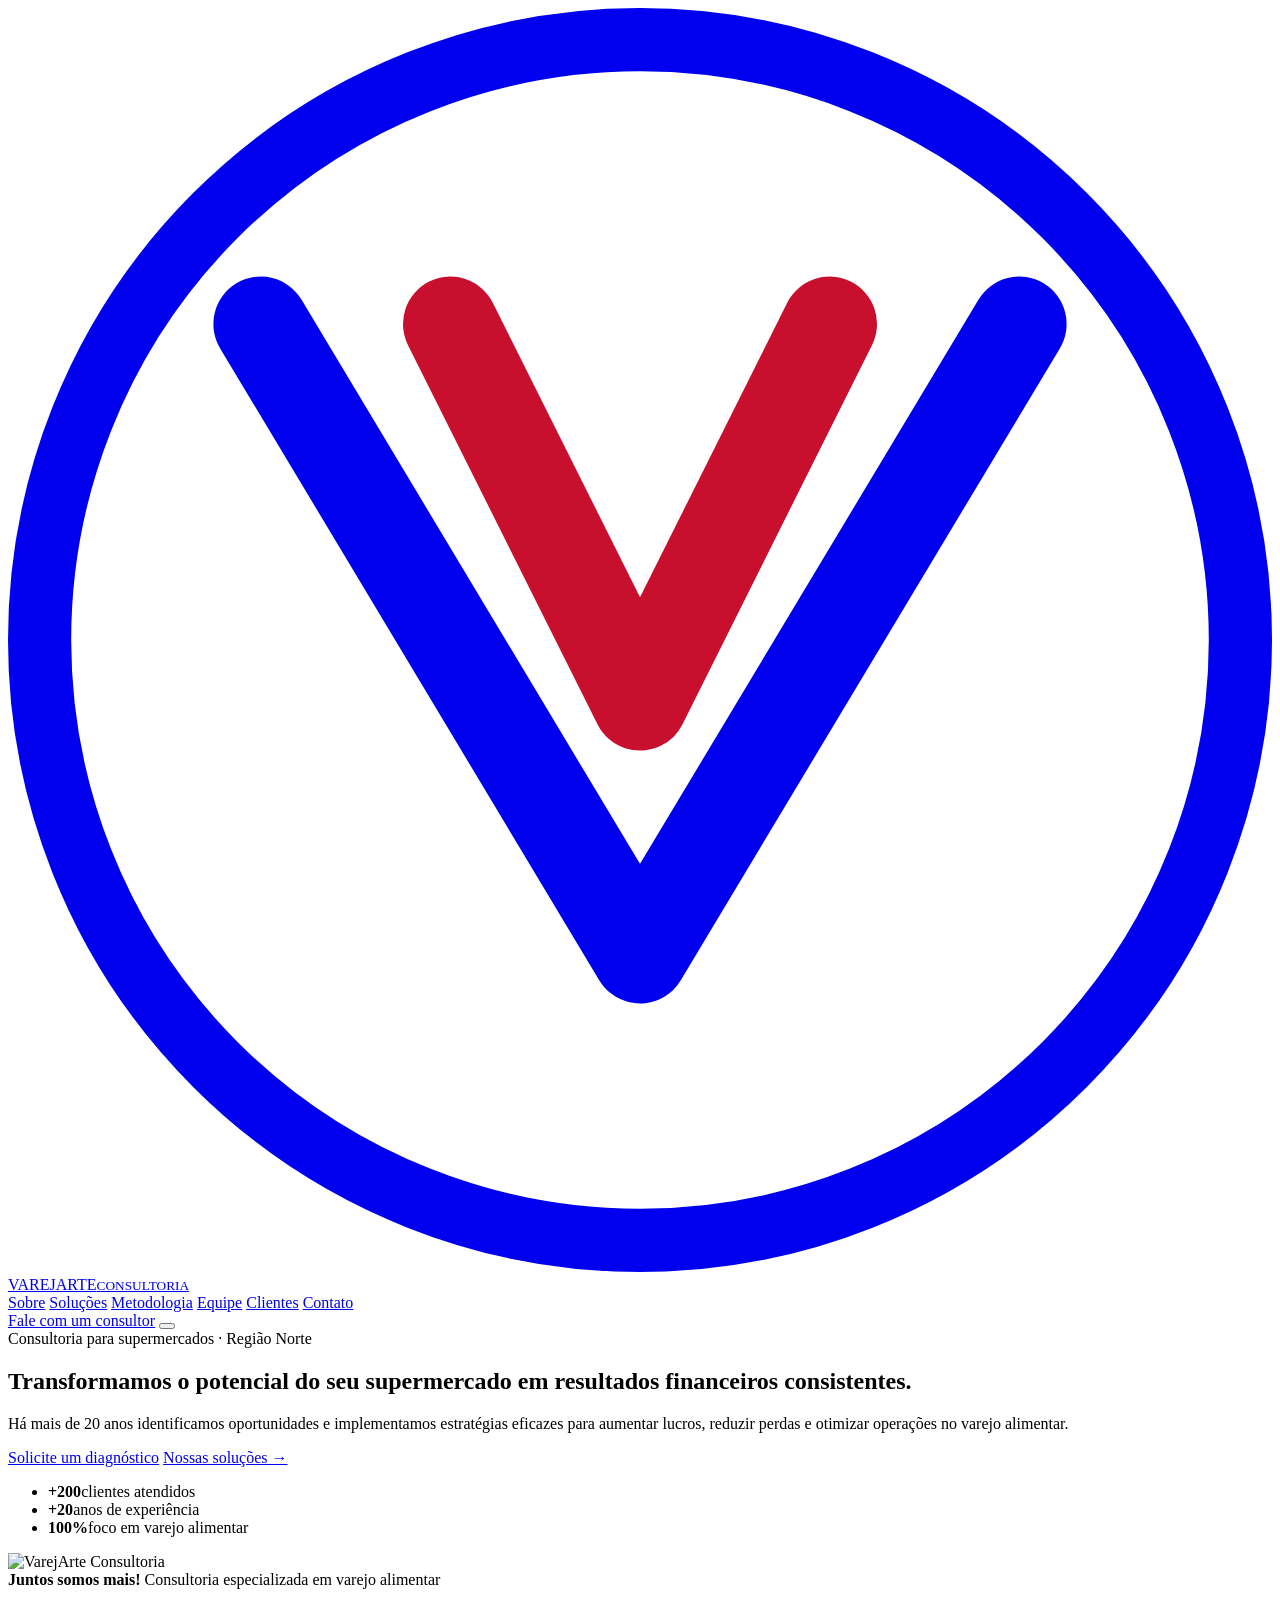
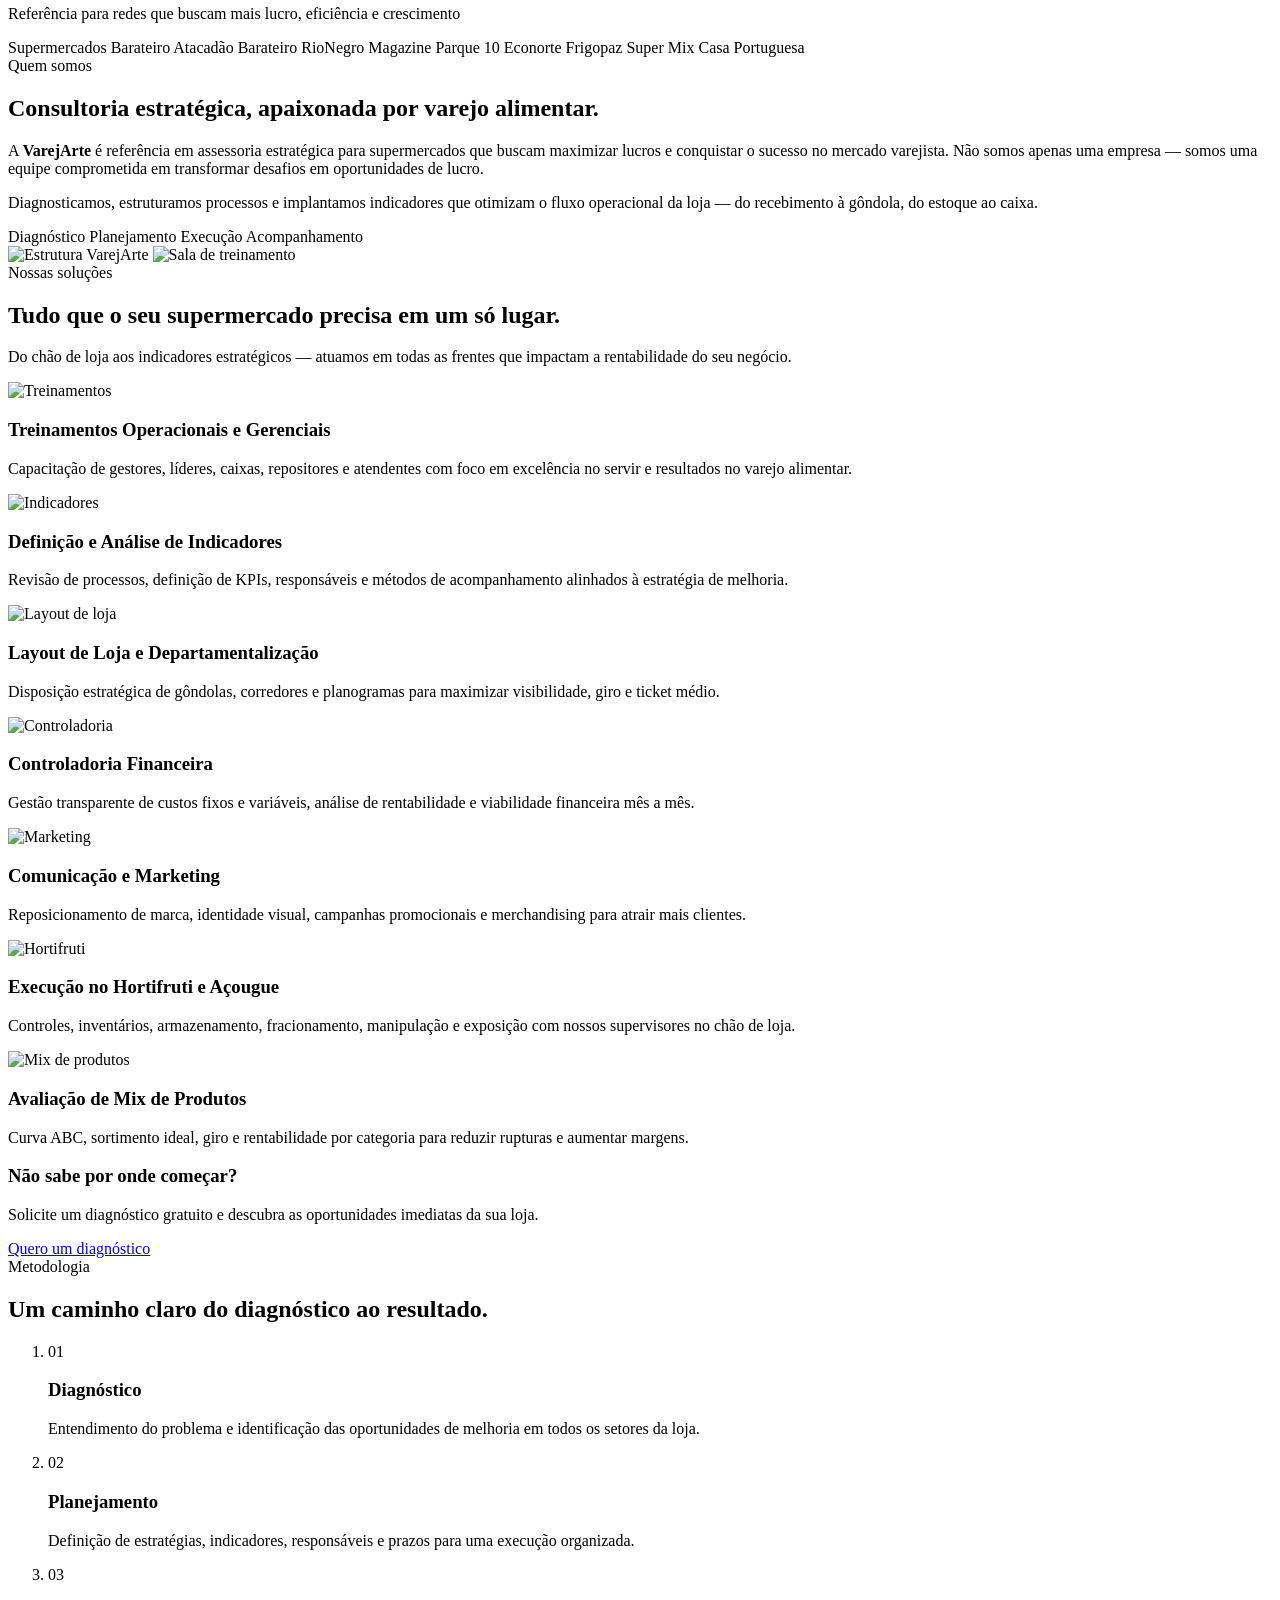
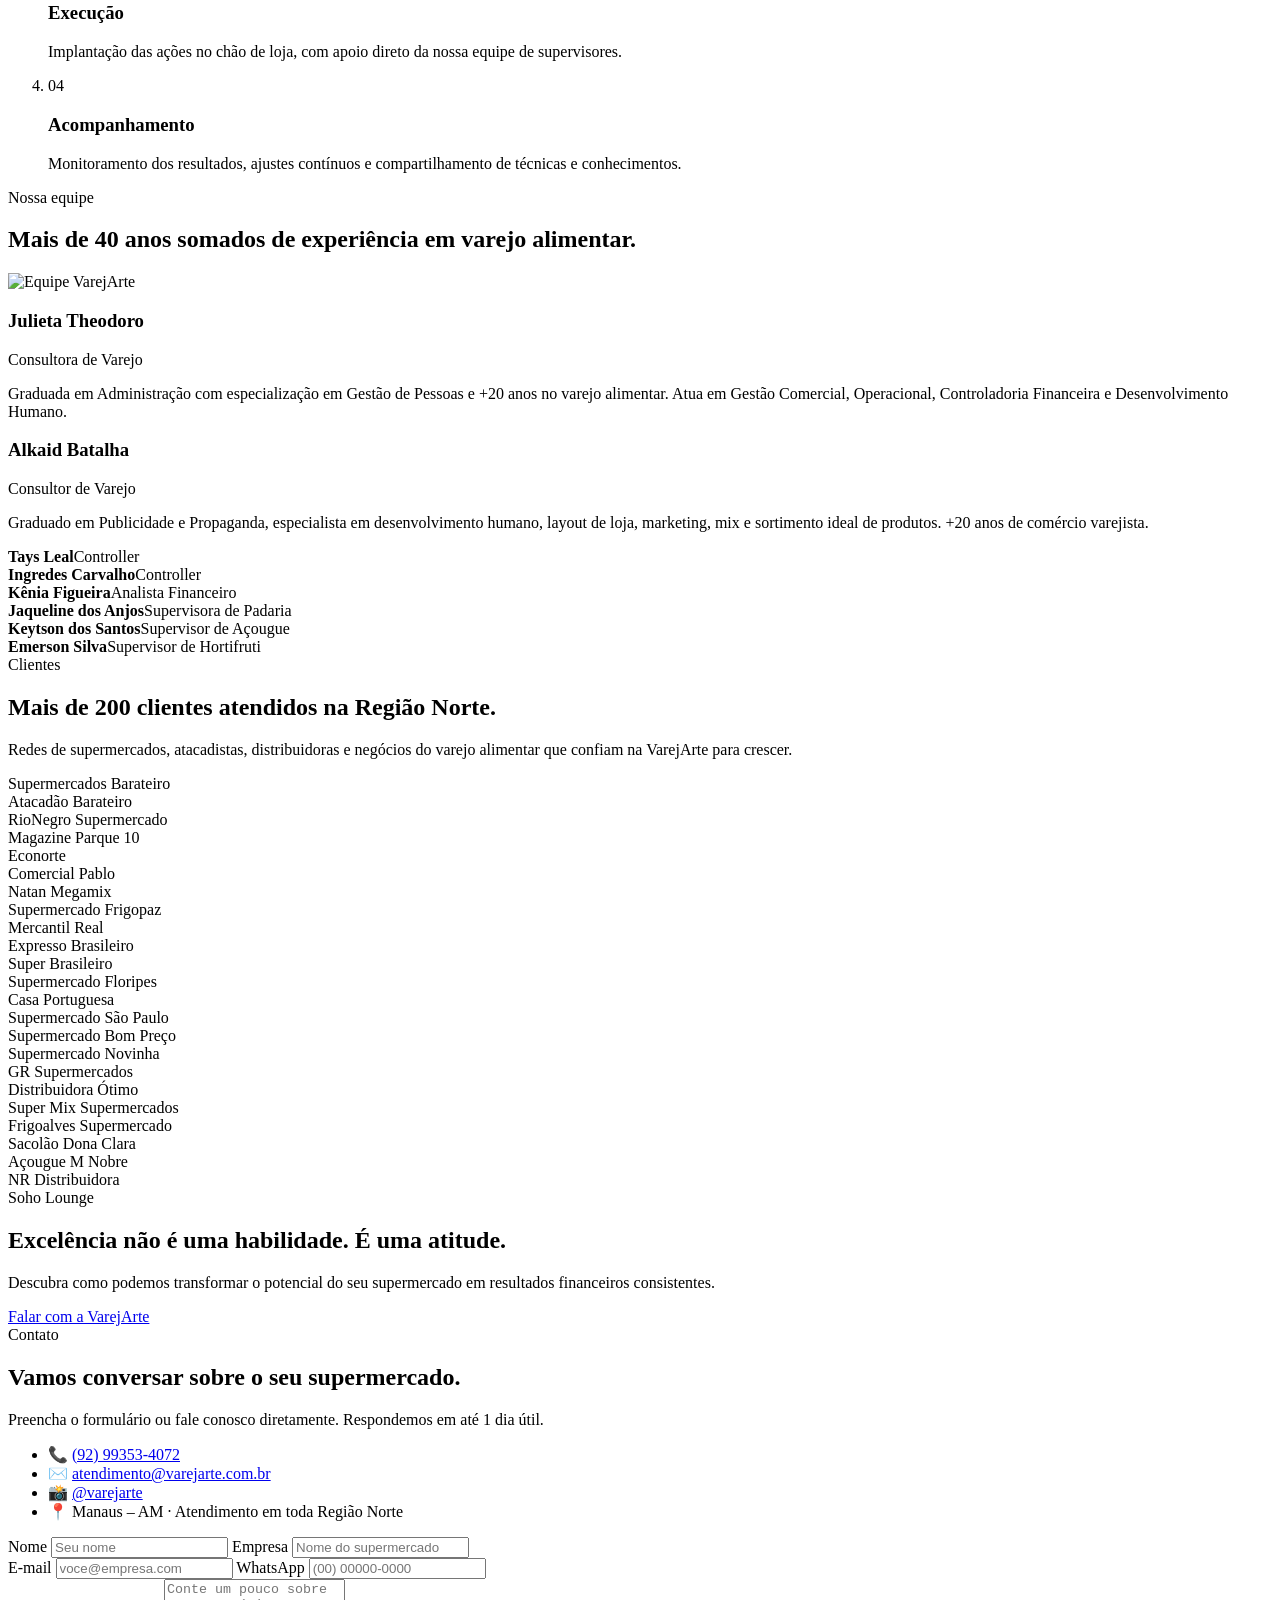
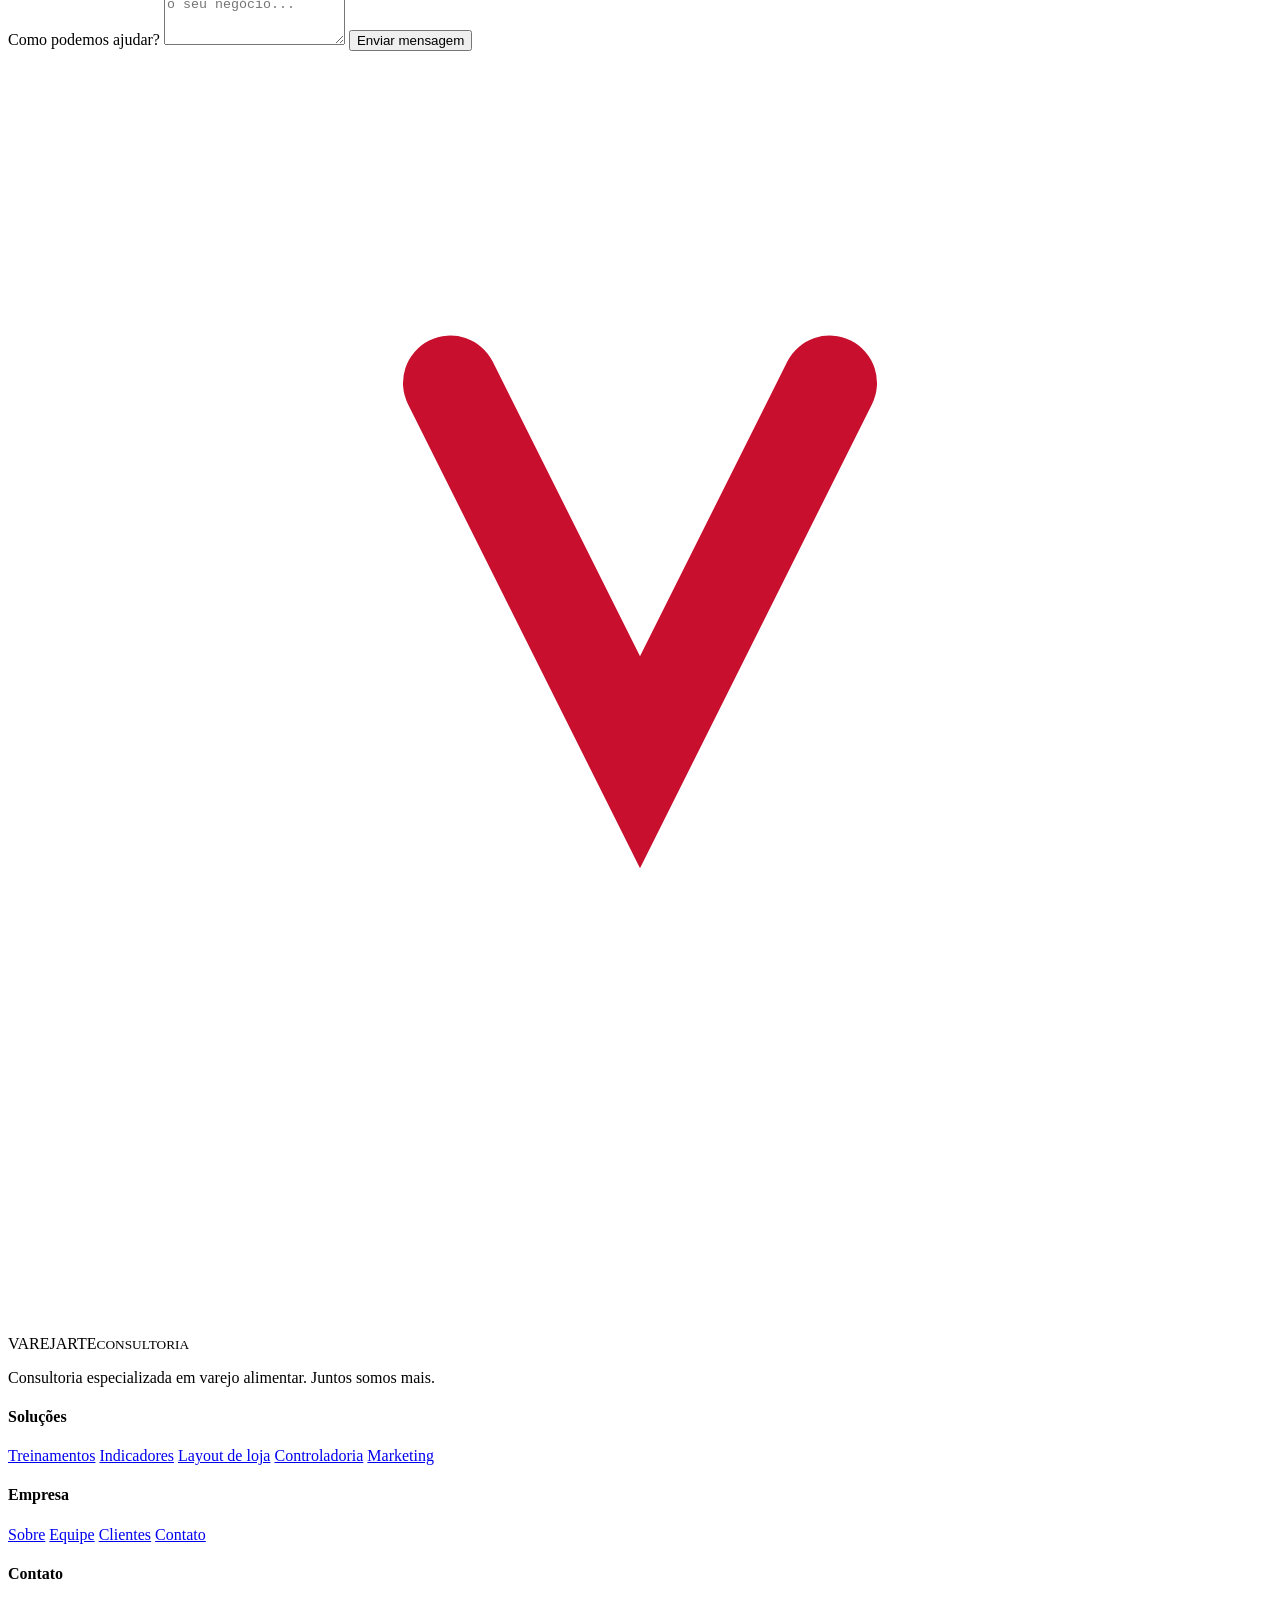
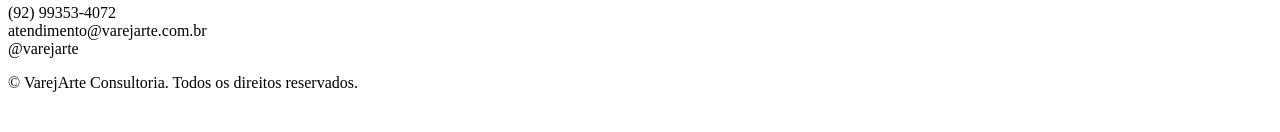
==== index.html @ cb7e661b "Rename index (5).html to index.html" ====
<!doctype html>
<html lang="pt-BR">
<head>
<meta charset="utf-8" />
<meta name="viewport" content="width=device-width,initial-scale=1" />
<title>VarejArte Consultoria — Consultoria estratégica para supermercados</title>
<meta name="description" content="Há mais de 20 anos transformando supermercados na Região Norte. Consultoria estratégica em gestão, layout, marketing, controladoria e treinamentos operacionais." />
<meta property="og:title" content="VarejArte Consultoria — Consultoria para supermercados" />
<meta property="og:description" content="Estratégia, gestão e resultados para o varejo alimentar. Mais de 200 clientes atendidos." />
<meta property="og:type" content="website" />
<link rel="preconnect" href="https://fonts.googleapis.com">
<link rel="preconnect" href="https://fonts.gstatic.com" crossorigin>
<link href="https://fonts.googleapis.com/css2?family=Inter:wght@400;500;600;700&family=Barlow+Condensed:wght@600;700;800&display=swap" rel="stylesheet">
<link rel="stylesheet" href="./style.css" />
</head>
<body>

<!--
  ============================================================
  COMO ADICIONAR SUAS IMAGENS
  ------------------------------------------------------------
  Substitua o atributo src="" de cada <img> pelo caminho da
  imagem correspondente. Sugestão: crie uma pasta "images/"
  ao lado deste arquivo e use src="./images/nome.jpg".
  Cada <img> abaixo tem um comentário indicando qual imagem
  usar naquele lugar.
  ============================================================
-->

<header class="nav" id="nav">
  <div class="container nav__inner">
    <a href="#topo" class="brand">
      <span class="brand__mark" aria-hidden="true">
        <svg viewBox="0 0 40 40" xmlns="http://www.w3.org/2000/svg">
          <circle cx="20" cy="20" r="19" fill="none" stroke="currentColor" stroke-width="2"/>
          <path d="M8 10 L20 30 L32 10" fill="none" stroke="currentColor" stroke-width="3" stroke-linecap="round" stroke-linejoin="round"/>
          <path d="M14 10 L20 22 L26 10" fill="none" stroke="#c8102e" stroke-width="3" stroke-linecap="round" stroke-linejoin="round"/>
        </svg>
      </span>
      <span class="brand__text">VAREJARTE<small>CONSULTORIA</small></span>
    </a>
    <nav class="nav__links">
      <a href="#sobre">Sobre</a>
      <a href="#solucoes">Soluções</a>
      <a href="#metodologia">Metodologia</a>
      <a href="#equipe">Equipe</a>
      <a href="#clientes">Clientes</a>
      <a href="#contato">Contato</a>
    </nav>
    <a href="https://wa.me/5592993534072?text=Ol%C3%A1%2C%20gostaria%20de%20uma%20consultoria%20da%20VarejArte" class="btn btn--primary btn--sm" target="_blank" rel="noopener">Fale com um consultor</a>
    <button class="nav__burger" aria-label="Abrir menu" id="burger"><span></span><span></span><span></span></button>
  </div>
</header>

<!-- HERO -->
<section class="hero" id="topo">
  <div class="hero__bg" aria-hidden="true"></div>
  <div class="container hero__grid">
    <div class="hero__content">
      <span class="eyebrow">Consultoria para supermercados · Região Norte</span>
      <h1>Transformamos o potencial do seu <span class="hl">supermercado</span> em resultados financeiros consistentes.</h1>
      <p class="lead">Há mais de 20 anos identificamos oportunidades e implementamos estratégias eficazes para aumentar lucros, reduzir perdas e otimizar operações no varejo alimentar.</p>
      <div class="hero__cta">
        <a href="#contato" class="btn btn--primary">Solicite um diagnóstico</a>
        <a href="#solucoes" class="btn btn--ghost">Nossas soluções →</a>
      </div>
      <ul class="hero__stats">
        <li><strong>+200</strong><span>clientes atendidos</span></li>
        <li><strong>+20</strong><span>anos de experiência</span></li>
        <li><strong>100%</strong><span>foco em varejo alimentar</span></li>
      </ul>
    </div>
    <div class="hero__media">
      <!-- IMAGEM: Hero principal (ex: família no supermercado ou foto da equipe) -->
      <img src="" alt="VarejArte Consultoria" class="ph" data-ph="Hero principal" />
      <div class="hero__badge">
        <div>
          <strong>Juntos somos mais!</strong>
          <span>Consultoria especializada em varejo alimentar</span>
        </div>
      </div>
    </div>
  </div>
</section>

<!-- LOGOS BAR -->
<section class="logobar">
  <div class="container">
    <p>Referência para redes que buscam mais lucro, eficiência e crescimento</p>
    <div class="logobar__list">
      <span>Supermercados Barateiro</span>
      <span>Atacadão Barateiro</span>
      <span>RioNegro</span>
      <span>Magazine Parque 10</span>
      <span>Econorte</span>
      <span>Frigopaz</span>
      <span>Super Mix</span>
      <span>Casa Portuguesa</span>
    </div>
  </div>
</section>

<!-- SOBRE -->
<section class="section" id="sobre">
  <div class="container two-col">
    <div>
      <span class="eyebrow">Quem somos</span>
      <h2>Consultoria estratégica, apaixonada por varejo alimentar.</h2>
      <p>A <strong>VarejArte</strong> é referência em assessoria estratégica para supermercados que buscam maximizar lucros e conquistar o sucesso no mercado varejista. Não somos apenas uma empresa — somos uma equipe comprometida em transformar desafios em oportunidades de lucro.</p>
      <p>Diagnosticamos, estruturamos processos e implantamos indicadores que otimizam o fluxo operacional da loja — do recebimento à gôndola, do estoque ao caixa.</p>
      <div class="pill-row">
        <span class="pill">Diagnóstico</span>
        <span class="pill">Planejamento</span>
        <span class="pill">Execução</span>
        <span class="pill">Acompanhamento</span>
      </div>
    </div>
    <div class="stack-img">
      <!-- IMAGEM: Foto da estrutura / escritório 1 -->
      <img src="" alt="Estrutura VarejArte" class="ph" data-ph="Estrutura 1" />
      <!-- IMAGEM: Foto da estrutura / escritório 2 -->
      <img src="" alt="Sala de treinamento" class="ph" data-ph="Estrutura 2" />
    </div>
  </div>
</section>

<!-- SOLUÇÕES -->
<section class="section section--dark" id="solucoes">
  <div class="container">
    <div class="section__head">
      <span class="eyebrow eyebrow--light">Nossas soluções</span>
      <h2>Tudo que o seu supermercado precisa em um só lugar.</h2>
      <p>Do chão de loja aos indicadores estratégicos — atuamos em todas as frentes que impactam a rentabilidade do seu negócio.</p>
    </div>

    <div class="cards">
      <article class="card">
        <div class="card__img"><img src="" alt="Treinamentos" class="ph" data-ph="Treinamento operacional"></div>
        <div class="card__body">
          <h3>Treinamentos Operacionais e Gerenciais</h3>
          <p>Capacitação de gestores, líderes, caixas, repositores e atendentes com foco em excelência no servir e resultados no varejo alimentar.</p>
        </div>
      </article>

      <article class="card">
        <div class="card__img"><img src="" alt="Indicadores" class="ph" data-ph="Análise de indicadores"></div>
        <div class="card__body">
          <h3>Definição e Análise de Indicadores</h3>
          <p>Revisão de processos, definição de KPIs, responsáveis e métodos de acompanhamento alinhados à estratégia de melhoria.</p>
        </div>
      </article>

      <article class="card">
        <div class="card__img"><img src="" alt="Layout de loja" class="ph" data-ph="Layout de loja"></div>
        <div class="card__body">
          <h3>Layout de Loja e Departamentalização</h3>
          <p>Disposição estratégica de gôndolas, corredores e planogramas para maximizar visibilidade, giro e ticket médio.</p>
        </div>
      </article>

      <article class="card">
        <div class="card__img"><img src="" alt="Controladoria" class="ph" data-ph="Controladoria financeira"></div>
        <div class="card__body">
          <h3>Controladoria Financeira</h3>
          <p>Gestão transparente de custos fixos e variáveis, análise de rentabilidade e viabilidade financeira mês a mês.</p>
        </div>
      </article>

      <article class="card">
        <div class="card__img"><img src="" alt="Marketing" class="ph" data-ph="Marketing e comunicação"></div>
        <div class="card__body">
          <h3>Comunicação e Marketing</h3>
          <p>Reposicionamento de marca, identidade visual, campanhas promocionais e merchandising para atrair mais clientes.</p>
        </div>
      </article>

      <article class="card">
        <div class="card__img"><img src="" alt="Hortifruti" class="ph" data-ph="Hortifruti e açougue"></div>
        <div class="card__body">
          <h3>Execução no Hortifruti e Açougue</h3>
          <p>Controles, inventários, armazenamento, fracionamento, manipulação e exposição com nossos supervisores no chão de loja.</p>
        </div>
      </article>

      <article class="card">
        <div class="card__img"><img src="" alt="Mix de produtos" class="ph" data-ph="Mix de produtos"></div>
        <div class="card__body">
          <h3>Avaliação de Mix de Produtos</h3>
          <p>Curva ABC, sortimento ideal, giro e rentabilidade por categoria para reduzir rupturas e aumentar margens.</p>
        </div>
      </article>

      <article class="card card--cta">
        <div class="card__body">
          <h3>Não sabe por onde começar?</h3>
          <p>Solicite um diagnóstico gratuito e descubra as oportunidades imediatas da sua loja.</p>
          <a href="#contato" class="btn btn--primary btn--sm">Quero um diagnóstico</a>
        </div>
      </article>
    </div>
  </div>
</section>

<!-- METODOLOGIA -->
<section class="section" id="metodologia">
  <div class="container">
    <div class="section__head section__head--center">
      <span class="eyebrow">Metodologia</span>
      <h2>Um caminho claro do diagnóstico ao resultado.</h2>
    </div>
    <ol class="steps">
      <li>
        <span class="steps__num">01</span>
        <h3>Diagnóstico</h3>
        <p>Entendimento do problema e identificação das oportunidades de melhoria em todos os setores da loja.</p>
      </li>
      <li>
        <span class="steps__num">02</span>
        <h3>Planejamento</h3>
        <p>Definição de estratégias, indicadores, responsáveis e prazos para uma execução organizada.</p>
      </li>
      <li>
        <span class="steps__num">03</span>
        <h3>Execução</h3>
        <p>Implantação das ações no chão de loja, com apoio direto da nossa equipe de supervisores.</p>
      </li>
      <li>
        <span class="steps__num">04</span>
        <h3>Acompanhamento</h3>
        <p>Monitoramento dos resultados, ajustes contínuos e compartilhamento de técnicas e conhecimentos.</p>
      </li>
    </ol>
  </div>
</section>

<!-- EQUIPE -->
<section class="section section--muted" id="equipe">
  <div class="container">
    <div class="section__head">
      <span class="eyebrow">Nossa equipe</span>
      <h2>Mais de 40 anos somados de experiência em varejo alimentar.</h2>
    </div>

    <div class="team">
      <div class="team__lead">
        <!-- IMAGEM: Foto principal da equipe (ex: Alkaid + Julieta) -->
        <img src="" alt="Equipe VarejArte" class="ph" data-ph="Equipe principal" />
      </div>
      <div class="team__intro">
        <article>
          <h3>Julieta Theodoro</h3>
          <span>Consultora de Varejo</span>
          <p>Graduada em Administração com especialização em Gestão de Pessoas e +20 anos no varejo alimentar. Atua em Gestão Comercial, Operacional, Controladoria Financeira e Desenvolvimento Humano.</p>
        </article>
        <article>
          <h3>Alkaid Batalha</h3>
          <span>Consultor de Varejo</span>
          <p>Graduado em Publicidade e Propaganda, especialista em desenvolvimento humano, layout de loja, marketing, mix e sortimento ideal de produtos. +20 anos de comércio varejista.</p>
        </article>
      </div>
    </div>

    <div class="staff">
      <div class="staff__item"><strong>Tays Leal</strong><span>Controller</span></div>
      <div class="staff__item"><strong>Ingredes Carvalho</strong><span>Controller</span></div>
      <div class="staff__item"><strong>Kênia Figueira</strong><span>Analista Financeiro</span></div>
      <div class="staff__item"><strong>Jaqueline dos Anjos</strong><span>Supervisora de Padaria</span></div>
      <div class="staff__item"><strong>Keytson dos Santos</strong><span>Supervisor de Açougue</span></div>
      <div class="staff__item"><strong>Emerson Silva</strong><span>Supervisor de Hortifruti</span></div>
    </div>
  </div>
</section>

<!-- CLIENTES -->
<section class="section" id="clientes">
  <div class="container">
    <div class="section__head">
      <span class="eyebrow">Clientes</span>
      <h2>Mais de 200 clientes atendidos na Região Norte.</h2>
      <p>Redes de supermercados, atacadistas, distribuidoras e negócios do varejo alimentar que confiam na VarejArte para crescer.</p>
    </div>
    <div class="clients-grid">
      <div>Supermercados Barateiro</div>
      <div>Atacadão Barateiro</div>
      <div>RioNegro Supermercado</div>
      <div>Magazine Parque 10</div>
      <div>Econorte</div>
      <div>Comercial Pablo</div>
      <div>Natan Megamix</div>
      <div>Supermercado Frigopaz</div>
      <div>Mercantil Real</div>
      <div>Expresso Brasileiro</div>
      <div>Super Brasileiro</div>
      <div>Supermercado Floripes</div>
      <div>Casa Portuguesa</div>
      <div>Supermercado São Paulo</div>
      <div>Supermercado Bom Preço</div>
      <div>Supermercado Novinha</div>
      <div>GR Supermercados</div>
      <div>Distribuidora Ótimo</div>
      <div>Super Mix Supermercados</div>
      <div>Frigoalves Supermercado</div>
      <div>Sacolão Dona Clara</div>
      <div>Açougue M Nobre</div>
      <div>NR Distribuidora</div>
      <div>Soho Lounge</div>
    </div>
  </div>
</section>

<!-- CTA -->
<section class="cta-band">
  <div class="container cta-band__inner">
    <div>
      <h2>Excelência não é uma habilidade. É uma atitude.</h2>
      <p>Descubra como podemos transformar o potencial do seu supermercado em resultados financeiros consistentes.</p>
    </div>
    <a href="#contato" class="btn btn--primary btn--lg">Falar com a VarejArte</a>
  </div>
</section>

<!-- CONTATO -->
<section class="section section--dark" id="contato">
  <div class="container two-col two-col--contact">
    <div>
      <span class="eyebrow eyebrow--light">Contato</span>
      <h2>Vamos conversar sobre o seu supermercado.</h2>
      <p>Preencha o formulário ou fale conosco diretamente. Respondemos em até 1 dia útil.</p>

      <ul class="contact-list">
        <li><span>📞</span> <a href="tel:+5592993534072">(92) 99353-4072</a></li>
        <li><span>✉️</span> <a href="mailto:atendimento@varejarte.com.br">atendimento@varejarte.com.br</a></li>
        <li><span>📸</span> <a href="https://instagram.com/varejarte" target="_blank" rel="noopener">@varejarte</a></li>
        <li><span>📍</span> Manaus – AM · Atendimento em toda Região Norte</li>
      </ul>
    </div>

    <form class="form" id="contact-form" novalidate>
      <div class="form__row">
        <label>Nome <input type="text" name="nome" required placeholder="Seu nome" /></label>
        <label>Empresa <input type="text" name="empresa" placeholder="Nome do supermercado" /></label>
      </div>
      <div class="form__row">
        <label>E-mail <input type="email" name="email" required placeholder="voce@empresa.com" /></label>
        <label>WhatsApp <input type="tel" name="telefone" required placeholder="(00) 00000-0000" /></label>
      </div>
      <label>Como podemos ajudar?
        <textarea name="mensagem" rows="4" placeholder="Conte um pouco sobre o seu negócio..."></textarea>
      </label>
      <button type="submit" class="btn btn--primary btn--lg">Enviar mensagem</button>
      <p class="form__status" id="form-status" role="status"></p>
    </form>
  </div>
</section>

<footer class="footer">
  <div class="container footer__inner">
    <div>
      <div class="brand brand--footer">
        <span class="brand__mark" aria-hidden="true">
          <svg viewBox="0 0 40 40"><circle cx="20" cy="20" r="19" fill="none" stroke="#fff" stroke-width="2"/><path d="M8 10 L20 30 L32 10" fill="none" stroke="#fff" stroke-width="3" stroke-linecap="round"/><path d="M14 10 L20 22 L26 10" fill="none" stroke="#c8102e" stroke-width="3" stroke-linecap="round"/></svg>
        </span>
        <span class="brand__text">VAREJARTE<small>CONSULTORIA</small></span>
      </div>
      <p>Consultoria especializada em varejo alimentar. Juntos somos mais.</p>
    </div>
    <div>
      <h4>Soluções</h4>
      <a href="#solucoes">Treinamentos</a>
      <a href="#solucoes">Indicadores</a>
      <a href="#solucoes">Layout de loja</a>
      <a href="#solucoes">Controladoria</a>
      <a href="#solucoes">Marketing</a>
    </div>
    <div>
      <h4>Empresa</h4>
      <a href="#sobre">Sobre</a>
      <a href="#equipe">Equipe</a>
      <a href="#clientes">Clientes</a>
      <a href="#contato">Contato</a>
    </div>
    <div>
      <h4>Contato</h4>
      <p>(92) 99353-4072<br/>atendimento@varejarte.com.br<br/>@varejarte</p>
    </div>
  </div>
  <div class="container footer__bottom">
    <span>© <span id="year"></span> VarejArte Consultoria. Todos os direitos reservados.</span>
  </div>
</footer>

<a href="https://wa.me/5592993534072" class="whats" target="_blank" rel="noopener" aria-label="Fale conosco no WhatsApp">
  <svg viewBox="0 0 32 32" width="28" height="28" fill="#fff"><path d="M19.11 17.55c-.28-.14-1.64-.81-1.9-.9-.25-.09-.44-.14-.62.14-.18.28-.71.9-.87 1.08-.16.18-.32.2-.6.07-.28-.14-1.17-.43-2.24-1.38-.83-.74-1.38-1.65-1.55-1.93-.16-.28-.02-.43.12-.57.13-.13.28-.32.42-.48.14-.16.19-.28.28-.46.09-.18.05-.35-.02-.48-.07-.14-.62-1.5-.85-2.05-.22-.53-.45-.46-.62-.47l-.53-.01c-.18 0-.48.07-.73.35-.25.28-.96.94-.96 2.28 0 1.34.98 2.64 1.12 2.83.14.18 1.94 2.96 4.7 4.15.66.28 1.17.45 1.57.58.66.21 1.26.18 1.74.11.53-.08 1.64-.67 1.87-1.31.23-.65.23-1.2.16-1.32-.07-.11-.25-.18-.53-.32M16 3C8.82 3 3 8.82 3 16c0 2.29.6 4.44 1.65 6.31L3 29l6.86-1.62A12.96 12.96 0 0 0 16 29c7.18 0 13-5.82 13-13S23.18 3 16 3"/></svg>
</a>

<script src="./index.js"></script>
</body>
</html>
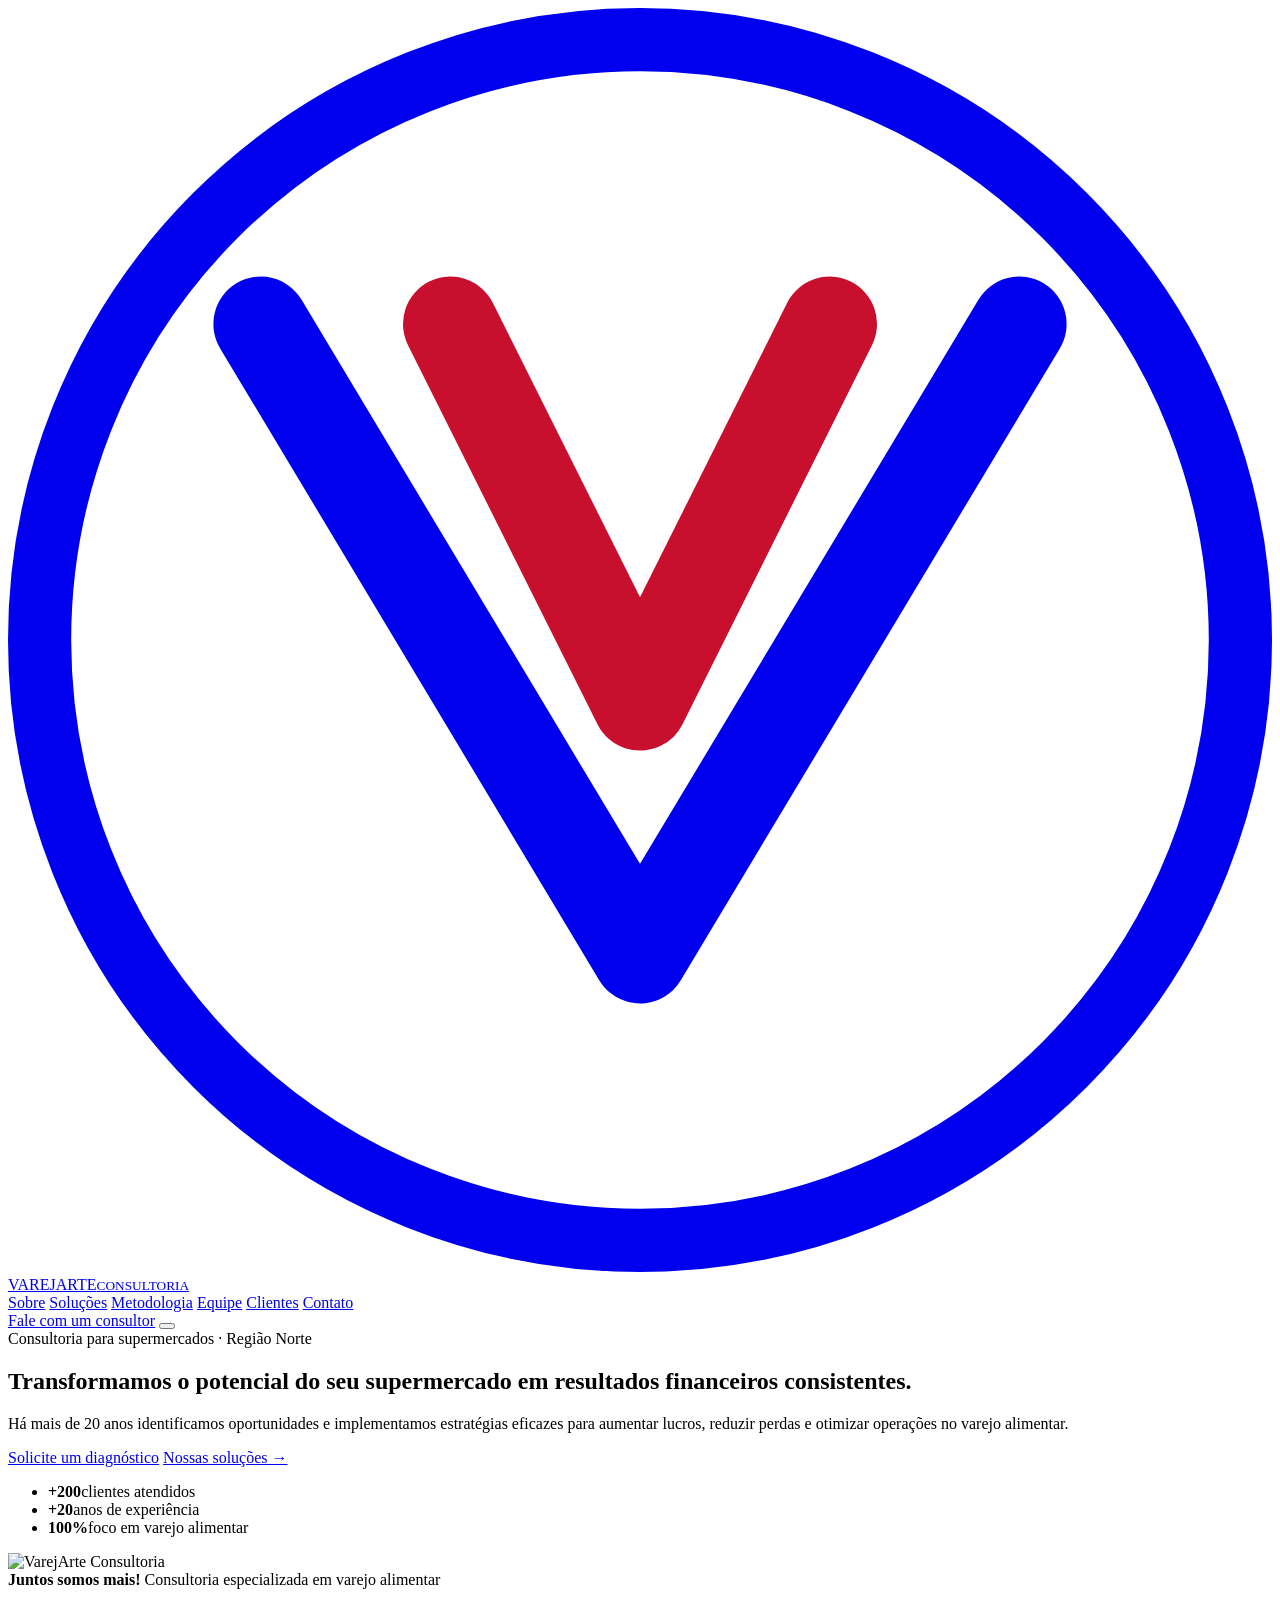
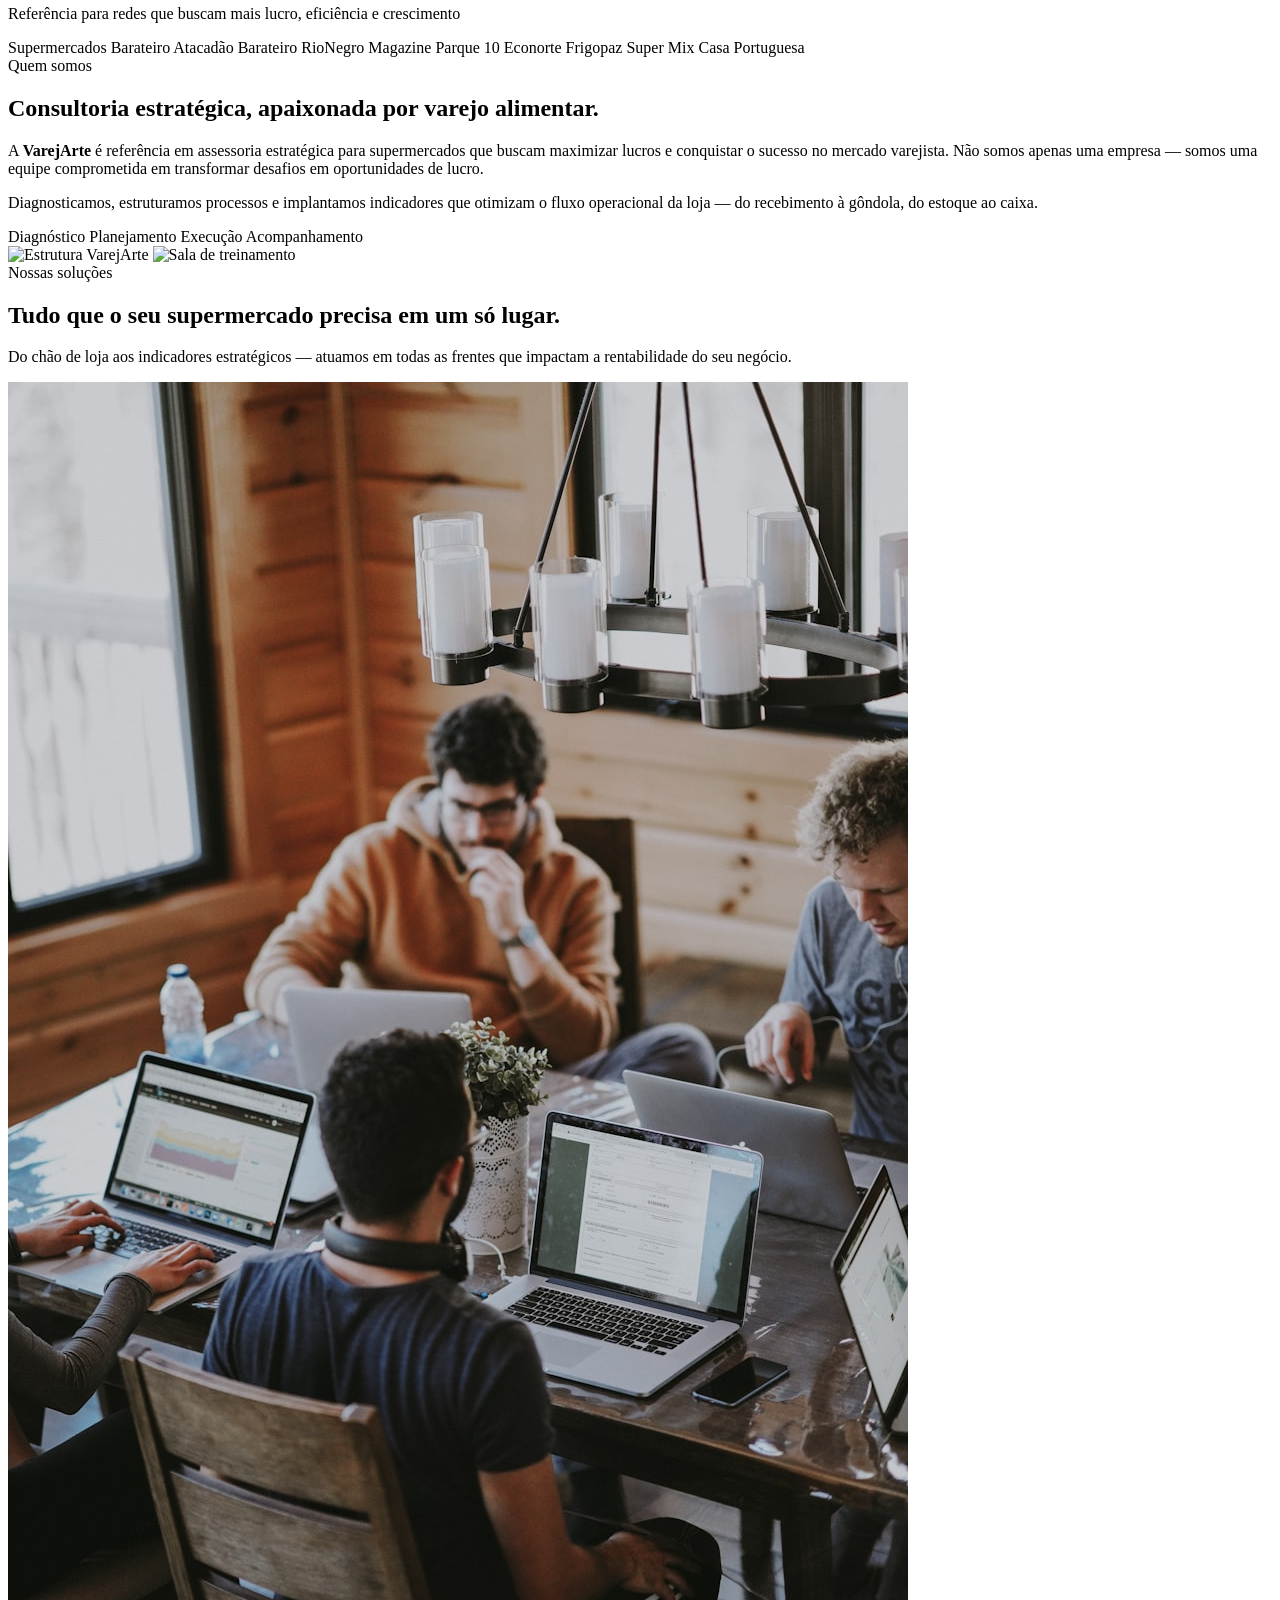
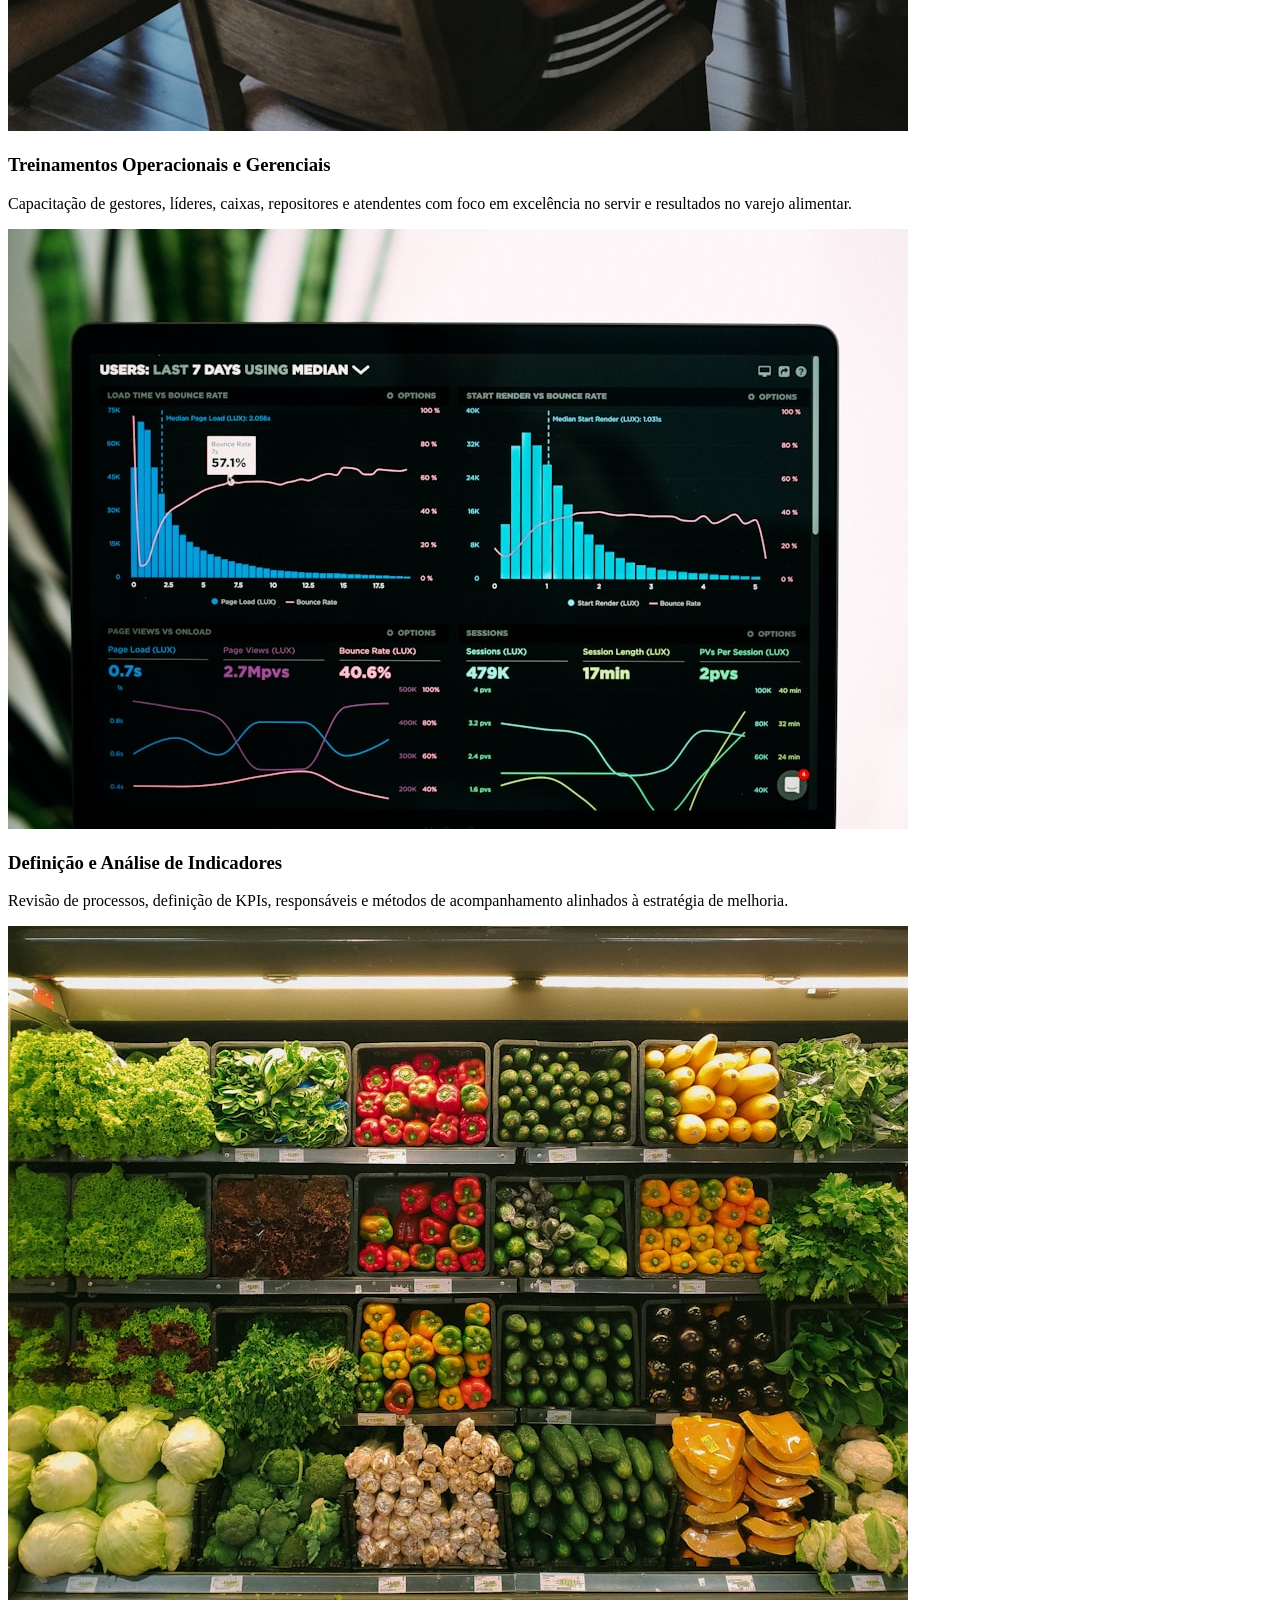
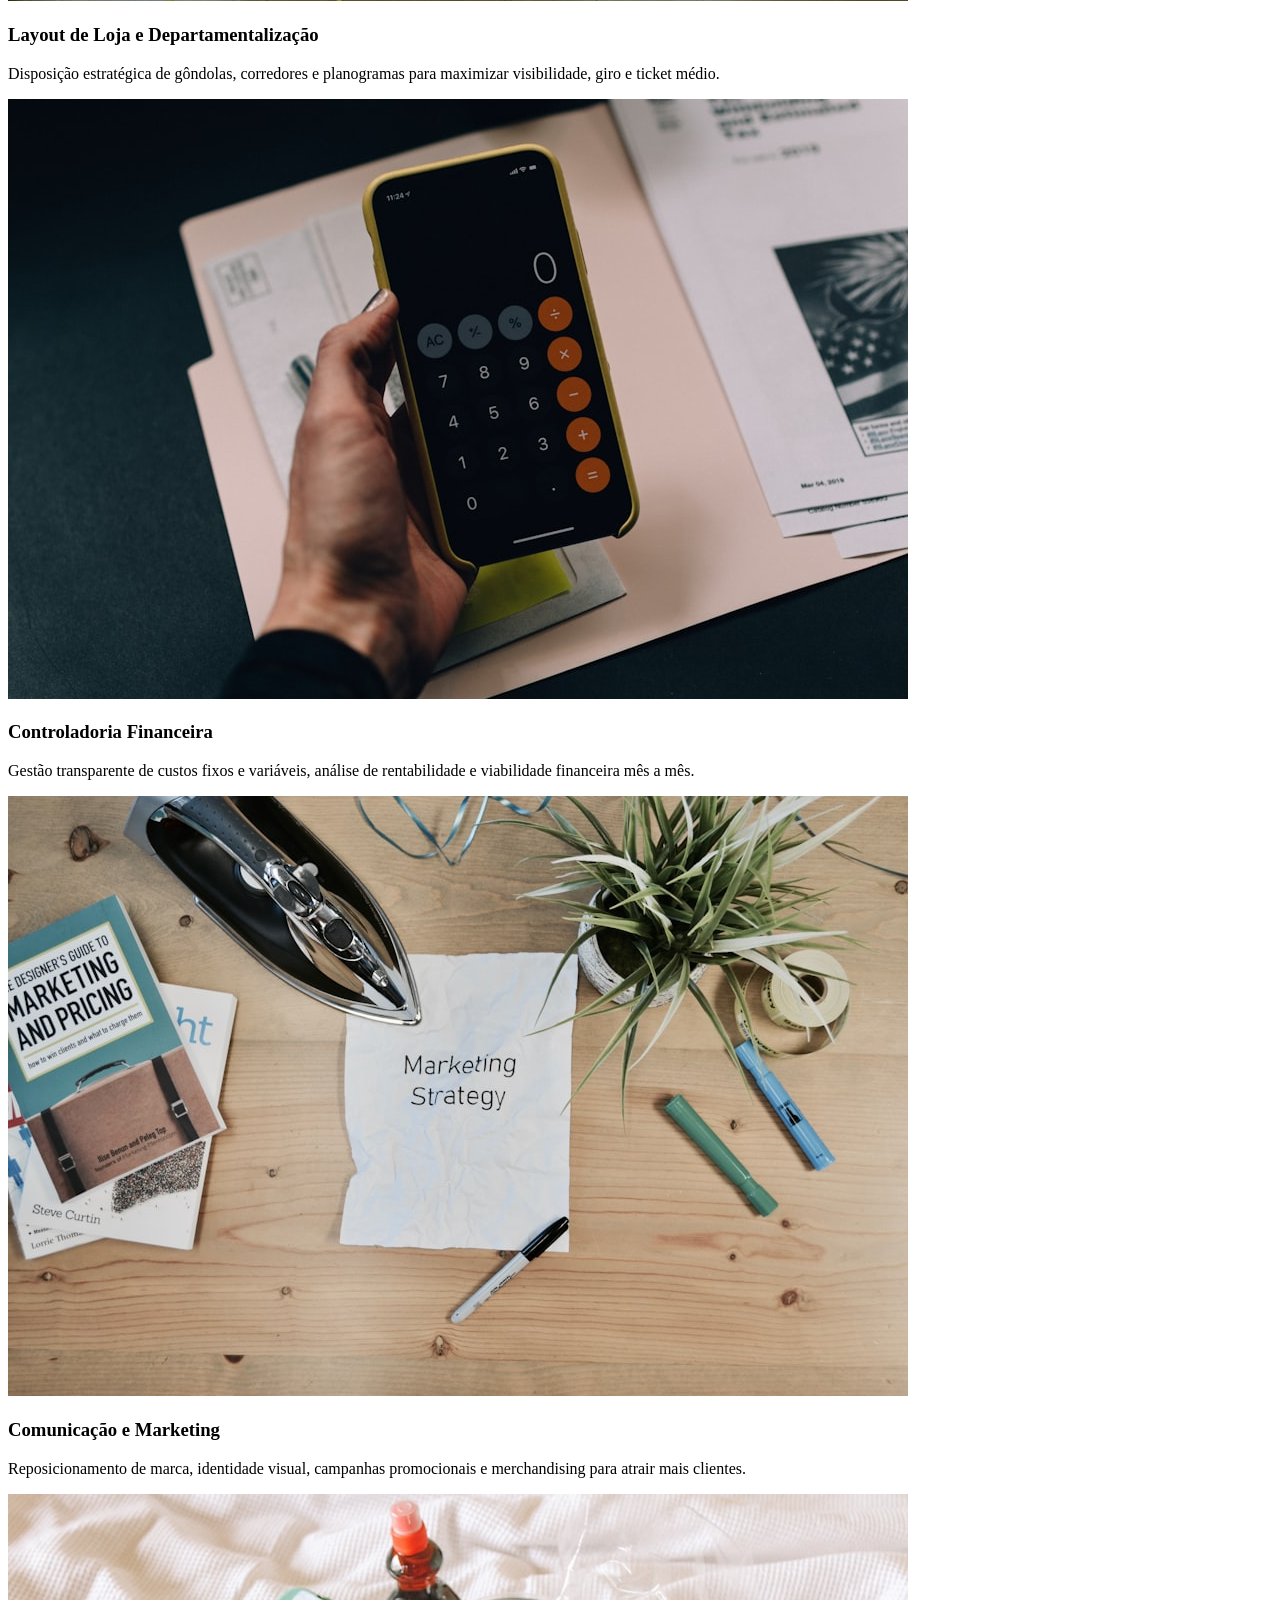
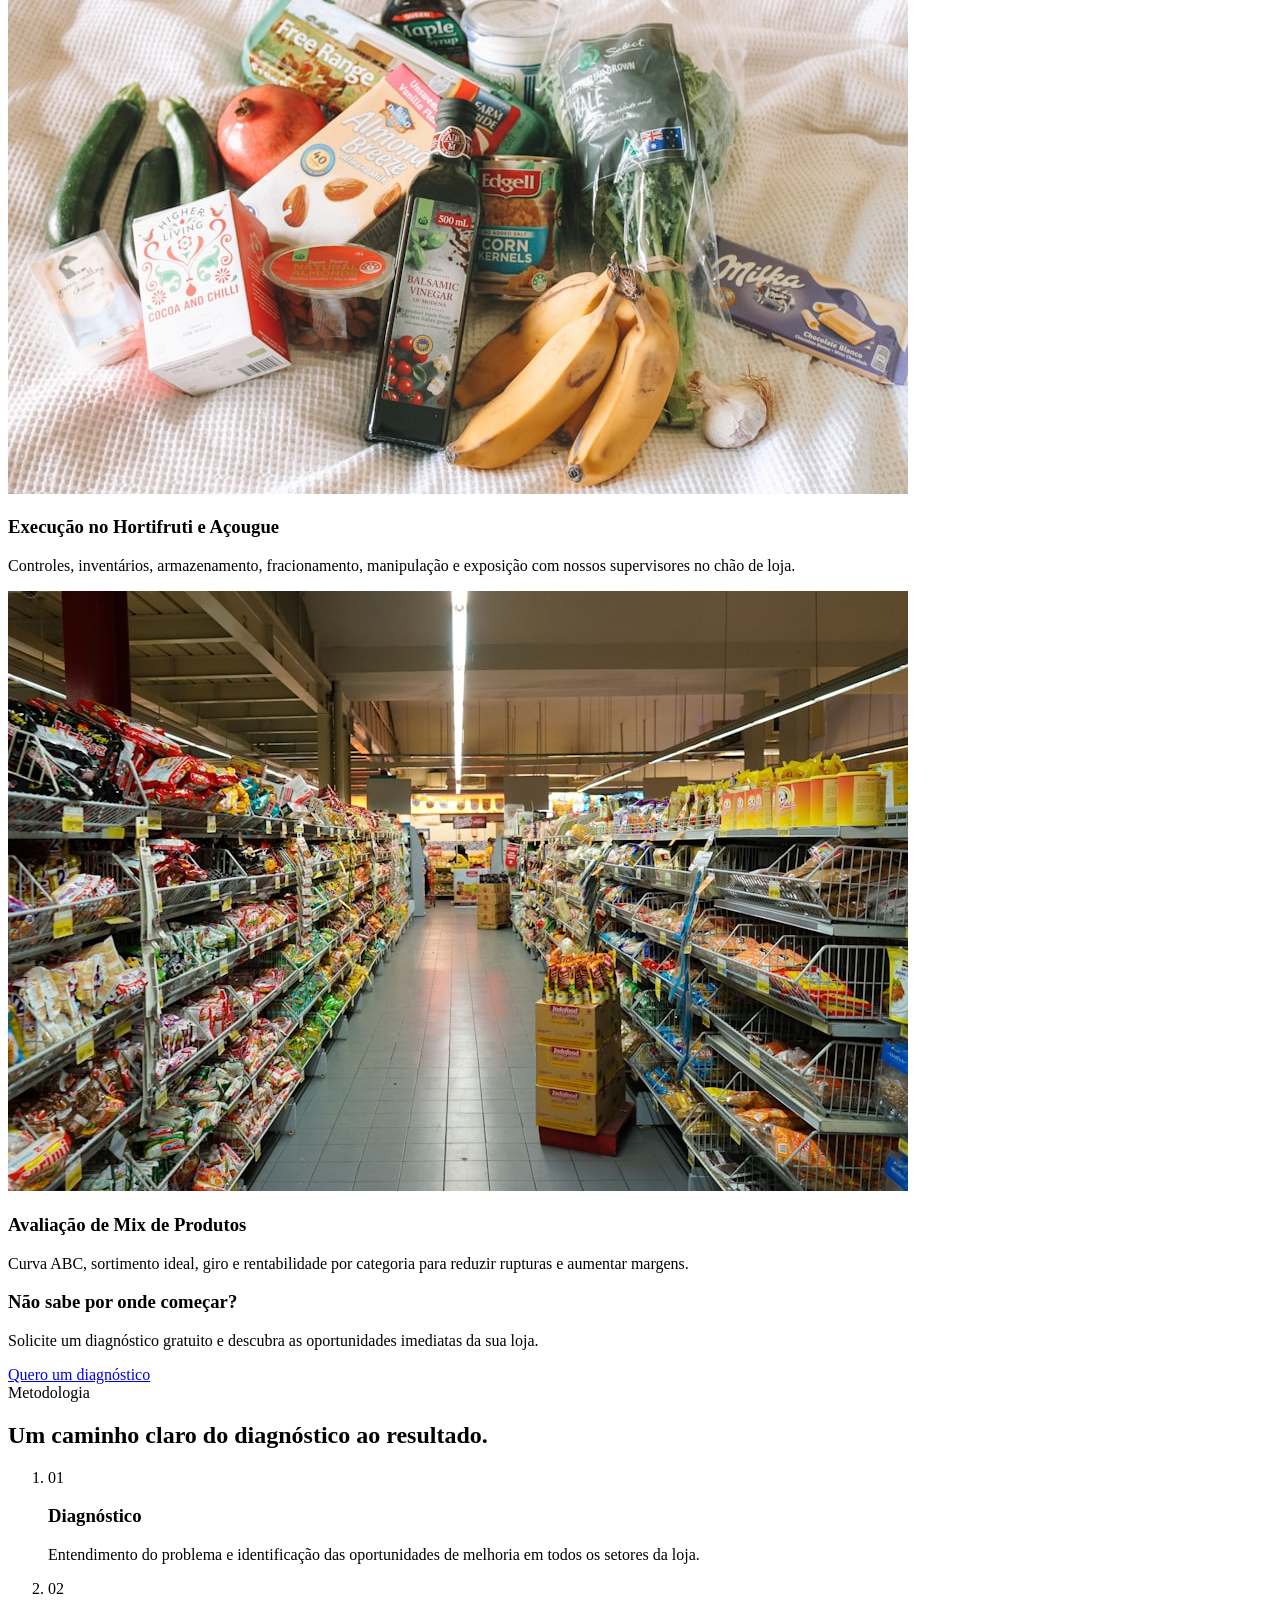
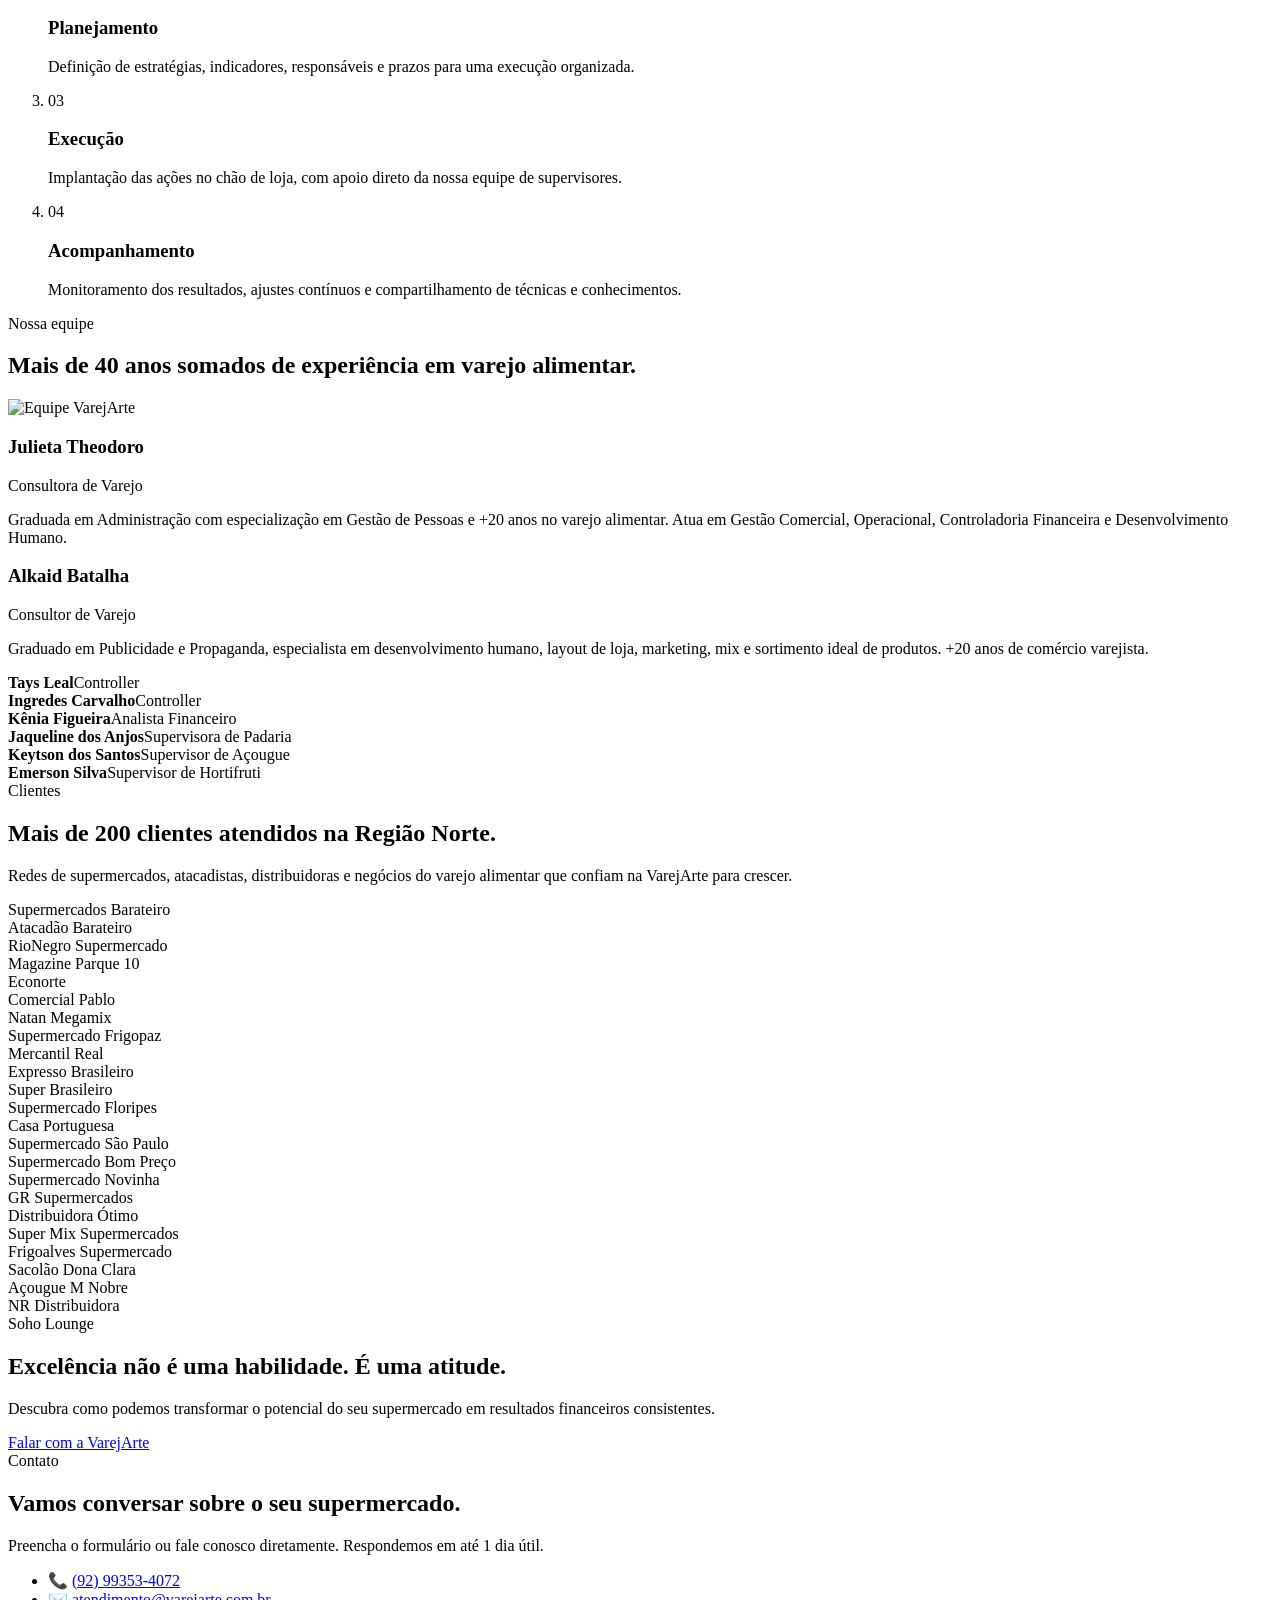
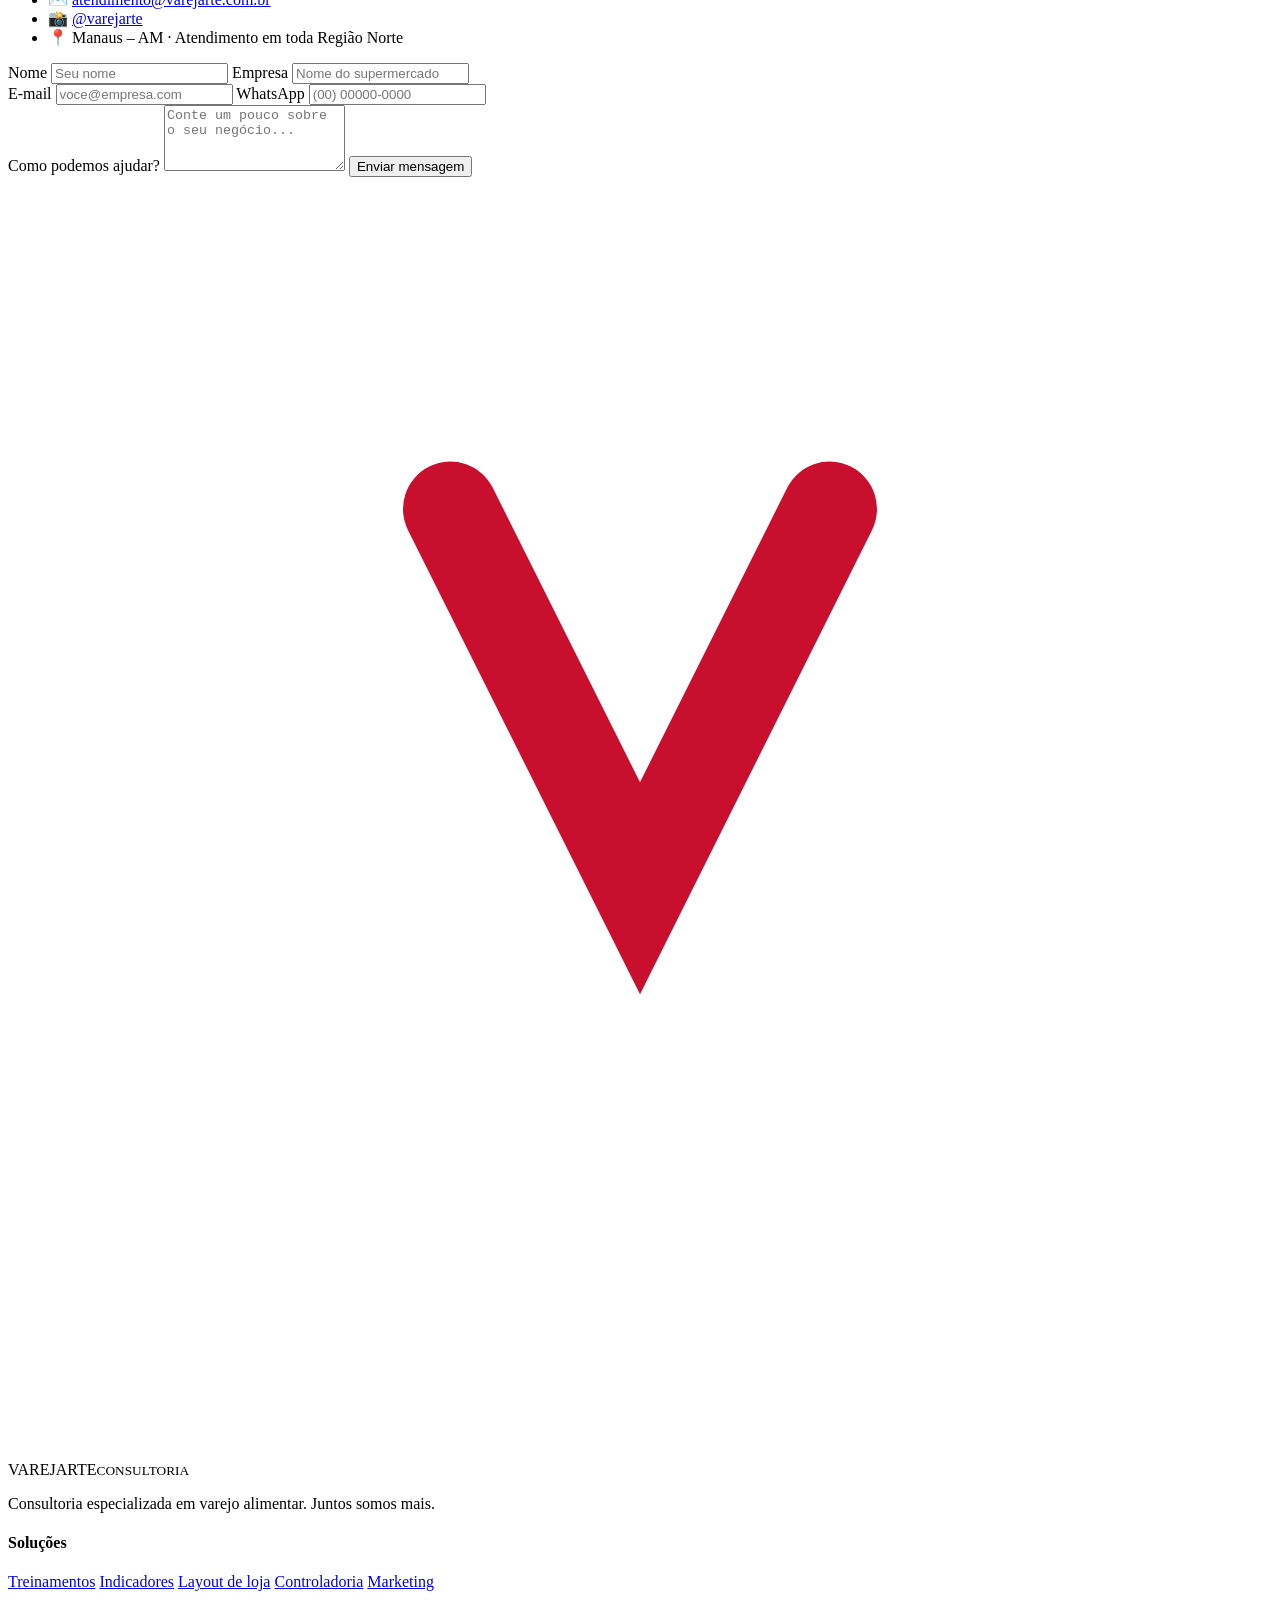
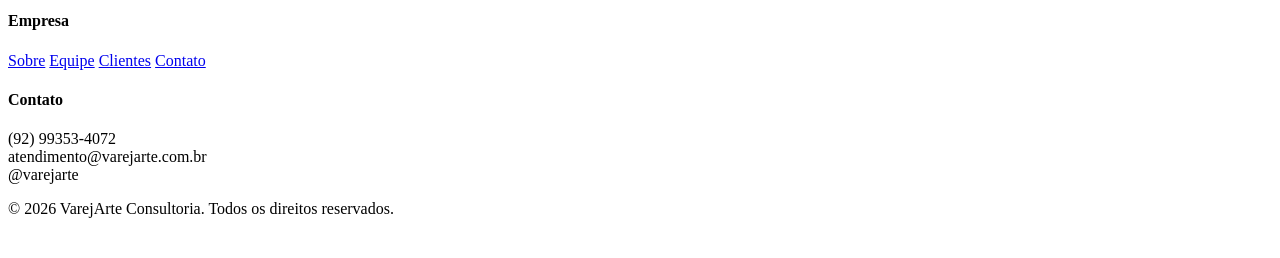
==== commit d3f91970: "update files via upload" ====
--- a/index.html
+++ b/index.html
@@ -1,6 +1,6 @@
 <!doctype html>
 <html lang="pt-BR">
-<head>
+<head> 
 <meta charset="utf-8" />
 <meta name="viewport" content="width=device-width,initial-scale=1" />
 <title>VarejArte Consultoria — Consultoria estratégica para supermercados</title>
@@ -14,18 +14,6 @@
 <link rel="stylesheet" href="./style.css" />
 </head>
 <body>
-
-<!--
-  ============================================================
-  COMO ADICIONAR SUAS IMAGENS
-  ------------------------------------------------------------
-  Substitua o atributo src="" de cada <img> pelo caminho da
-  imagem correspondente. Sugestão: crie uma pasta "images/"
-  ao lado deste arquivo e use src="./images/nome.jpg".
-  Cada <img> abaixo tem um comentário indicando qual imagem
-  usar naquele lugar.
-  ============================================================
--->
 
 <header class="nav" id="nav">
   <div class="container nav__inner">
@@ -135,7 +123,8 @@
 
     <div class="cards">
       <article class="card">
-        <div class="card__img"><img src="" alt="Treinamentos" class="ph" data-ph="Treinamento operacional"></div>
+        <div class="card__img"><img src="./images/services/treinamentos.jpg"
+            alt="Equipe reunida durante um treinamento profissional" loading="lazy"></div>
         <div class="card__body">
           <h3>Treinamentos Operacionais e Gerenciais</h3>
           <p>Capacitação de gestores, líderes, caixas, repositores e atendentes com foco em excelência no servir e resultados no varejo alimentar.</p>
@@ -143,7 +132,8 @@
       </article>
 
       <article class="card">
-        <div class="card__img"><img src="" alt="Indicadores" class="ph" data-ph="Análise de indicadores"></div>
+        <div class="card__img"><img src="./images/services/indicadores.jpg"
+            alt="Painel com gráficos e indicadores de desempenho" loading="lazy"></div>
         <div class="card__body">
           <h3>Definição e Análise de Indicadores</h3>
           <p>Revisão de processos, definição de KPIs, responsáveis e métodos de acompanhamento alinhados à estratégia de melhoria.</p>
@@ -151,7 +141,8 @@
       </article>
 
       <article class="card">
-        <div class="card__img"><img src="" alt="Layout de loja" class="ph" data-ph="Layout de loja"></div>
+        <div class="card__img"><img src="./images/services/layout.jpg"
+            alt="Corredor organizado de supermercado" loading="lazy"></div>
         <div class="card__body">
           <h3>Layout de Loja e Departamentalização</h3>
           <p>Disposição estratégica de gôndolas, corredores e planogramas para maximizar visibilidade, giro e ticket médio.</p>
@@ -159,7 +150,8 @@
       </article>
 
       <article class="card">
-        <div class="card__img"><img src="" alt="Controladoria" class="ph" data-ph="Controladoria financeira"></div>
+        <div class="card__img"><img src="./images/services/controladoria.jpg"
+            alt="Documentos e calculadora usados em análise financeira" loading="lazy"></div>
         <div class="card__body">
           <h3>Controladoria Financeira</h3>
           <p>Gestão transparente de custos fixos e variáveis, análise de rentabilidade e viabilidade financeira mês a mês.</p>
@@ -167,7 +159,8 @@
       </article>
 
       <article class="card">
-        <div class="card__img"><img src="" alt="Marketing" class="ph" data-ph="Marketing e comunicação"></div>
+        <div class="card__img"><img src="./images/services/marketing.jpg"
+            alt="Planejamento de ações de marketing" loading="lazy"></div>
         <div class="card__body">
           <h3>Comunicação e Marketing</h3>
           <p>Reposicionamento de marca, identidade visual, campanhas promocionais e merchandising para atrair mais clientes.</p>
@@ -175,7 +168,8 @@
       </article>
 
       <article class="card">
-        <div class="card__img"><img src="" alt="Hortifruti" class="ph" data-ph="Hortifruti e açougue"></div>
+        <div class="card__img"><img src="./images/services/hortifruti.jpg"
+            alt="Produtos frescos organizados no setor de hortifruti" loading="lazy"></div>
         <div class="card__body">
           <h3>Execução no Hortifruti e Açougue</h3>
           <p>Controles, inventários, armazenamento, fracionamento, manipulação e exposição com nossos supervisores no chão de loja.</p>
@@ -183,7 +177,8 @@
       </article>
 
       <article class="card">
-        <div class="card__img"><img src="" alt="Mix de produtos" class="ph" data-ph="Mix de produtos"></div>
+        <div class="card__img"><img src="./images/services/mix-produtos.jpg"
+            alt="Prateleiras abastecidas com diferentes categorias de produtos" loading="lazy"></div>
         <div class="card__body">
           <h3>Avaliação de Mix de Produtos</h3>
           <p>Curva ABC, sortimento ideal, giro e rentabilidade por categoria para reduzir rupturas e aumentar margens.</p>
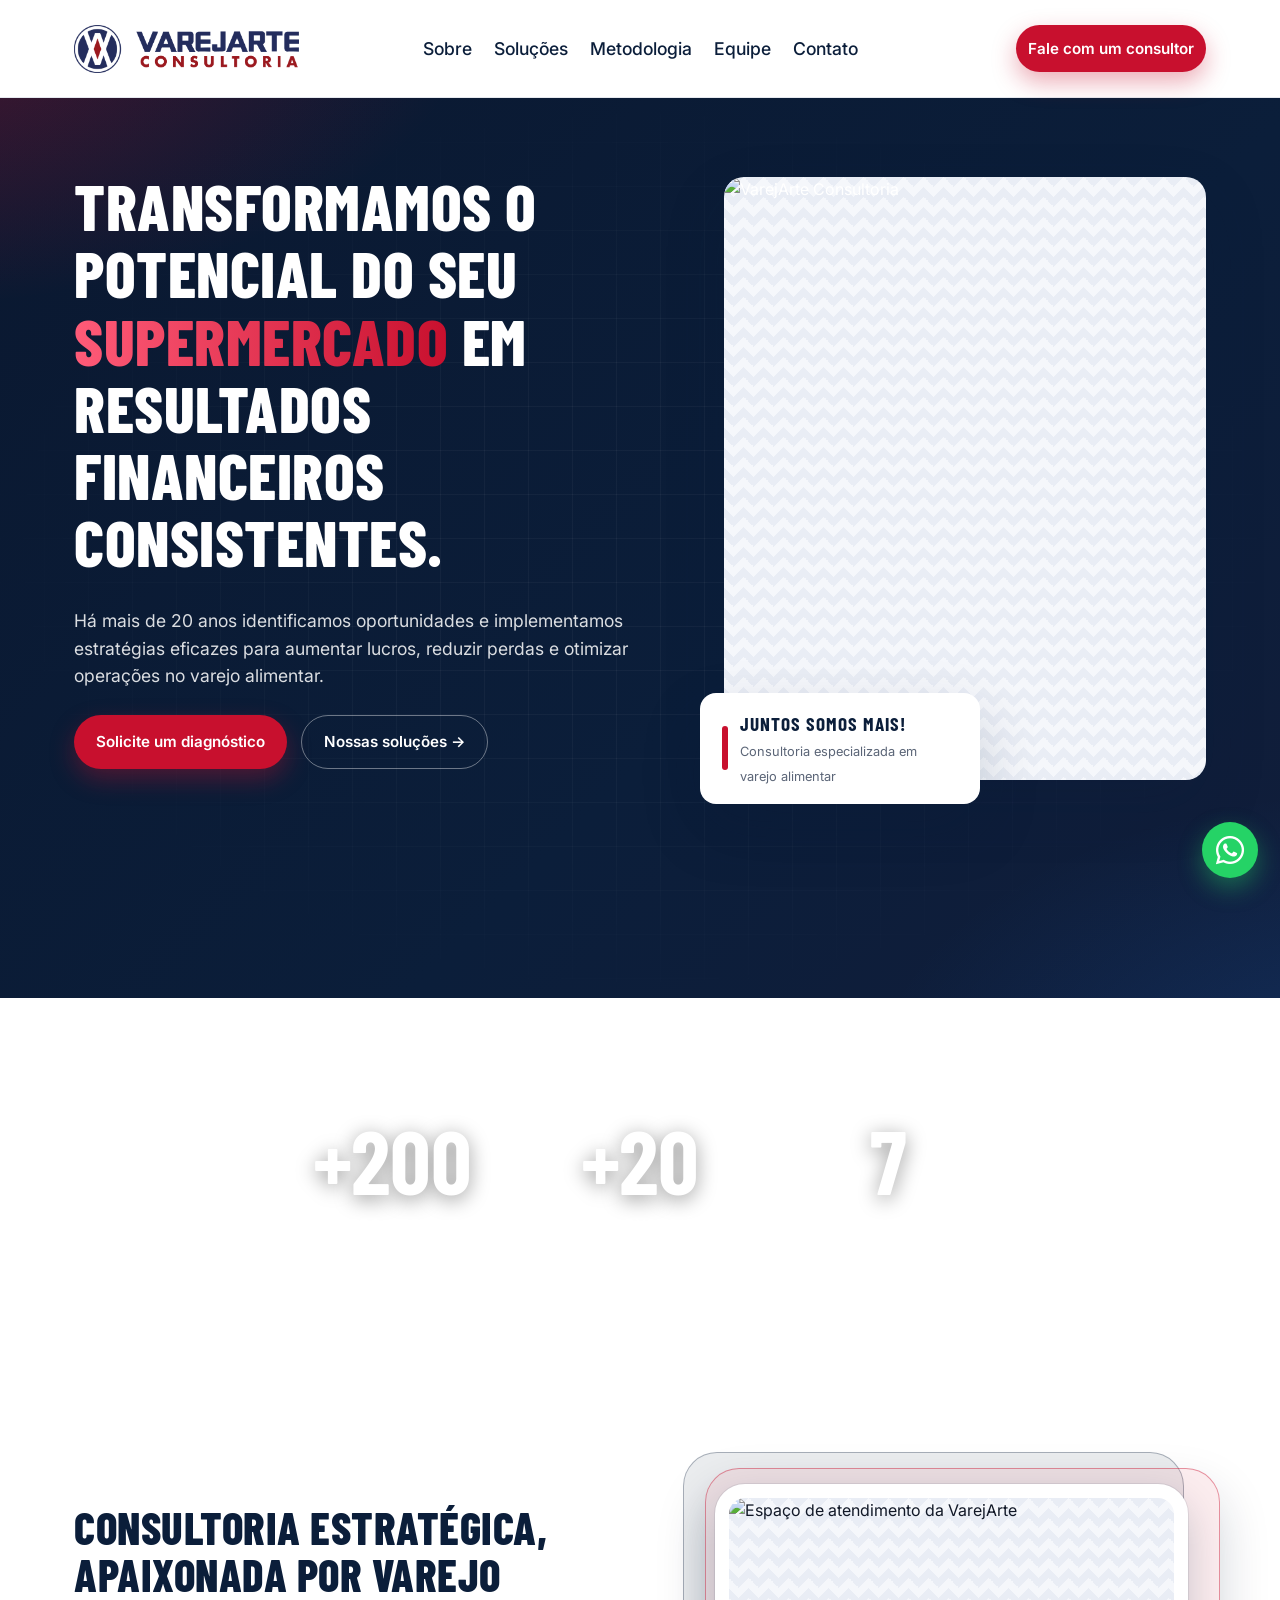
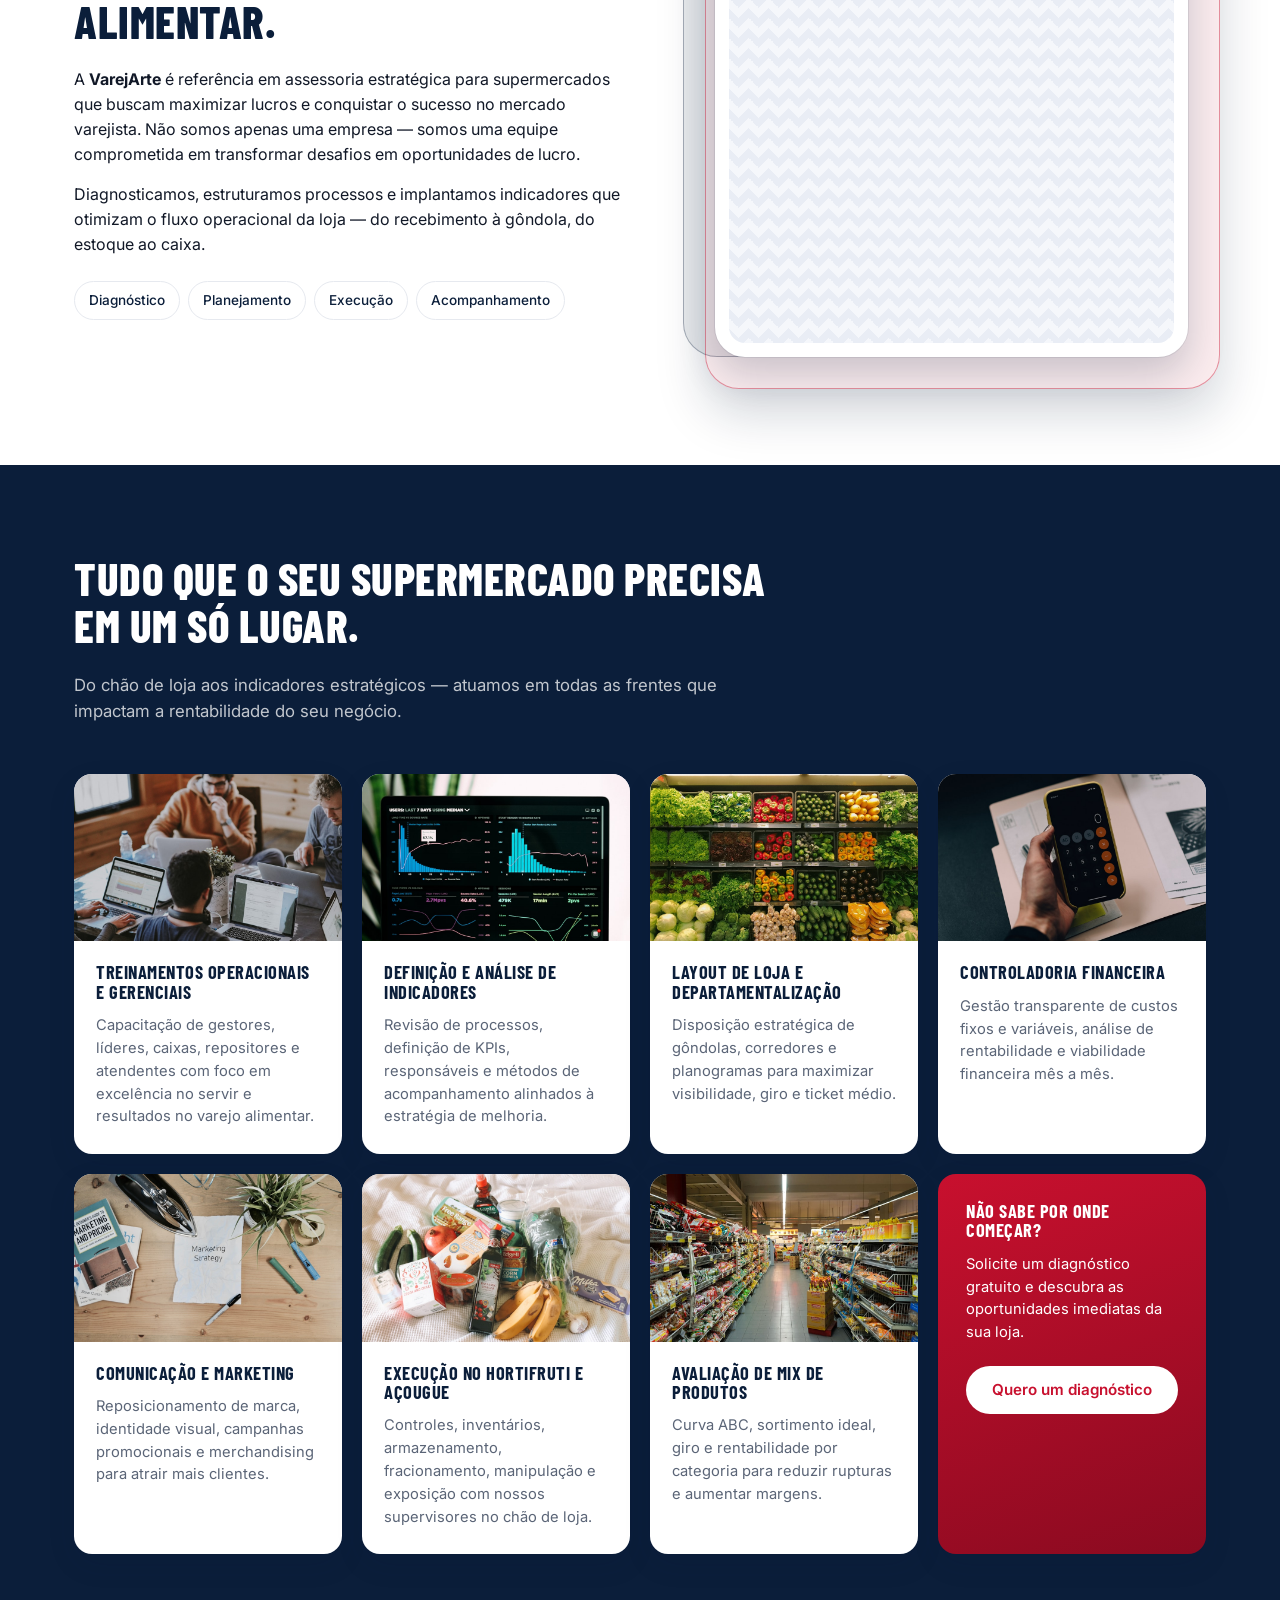
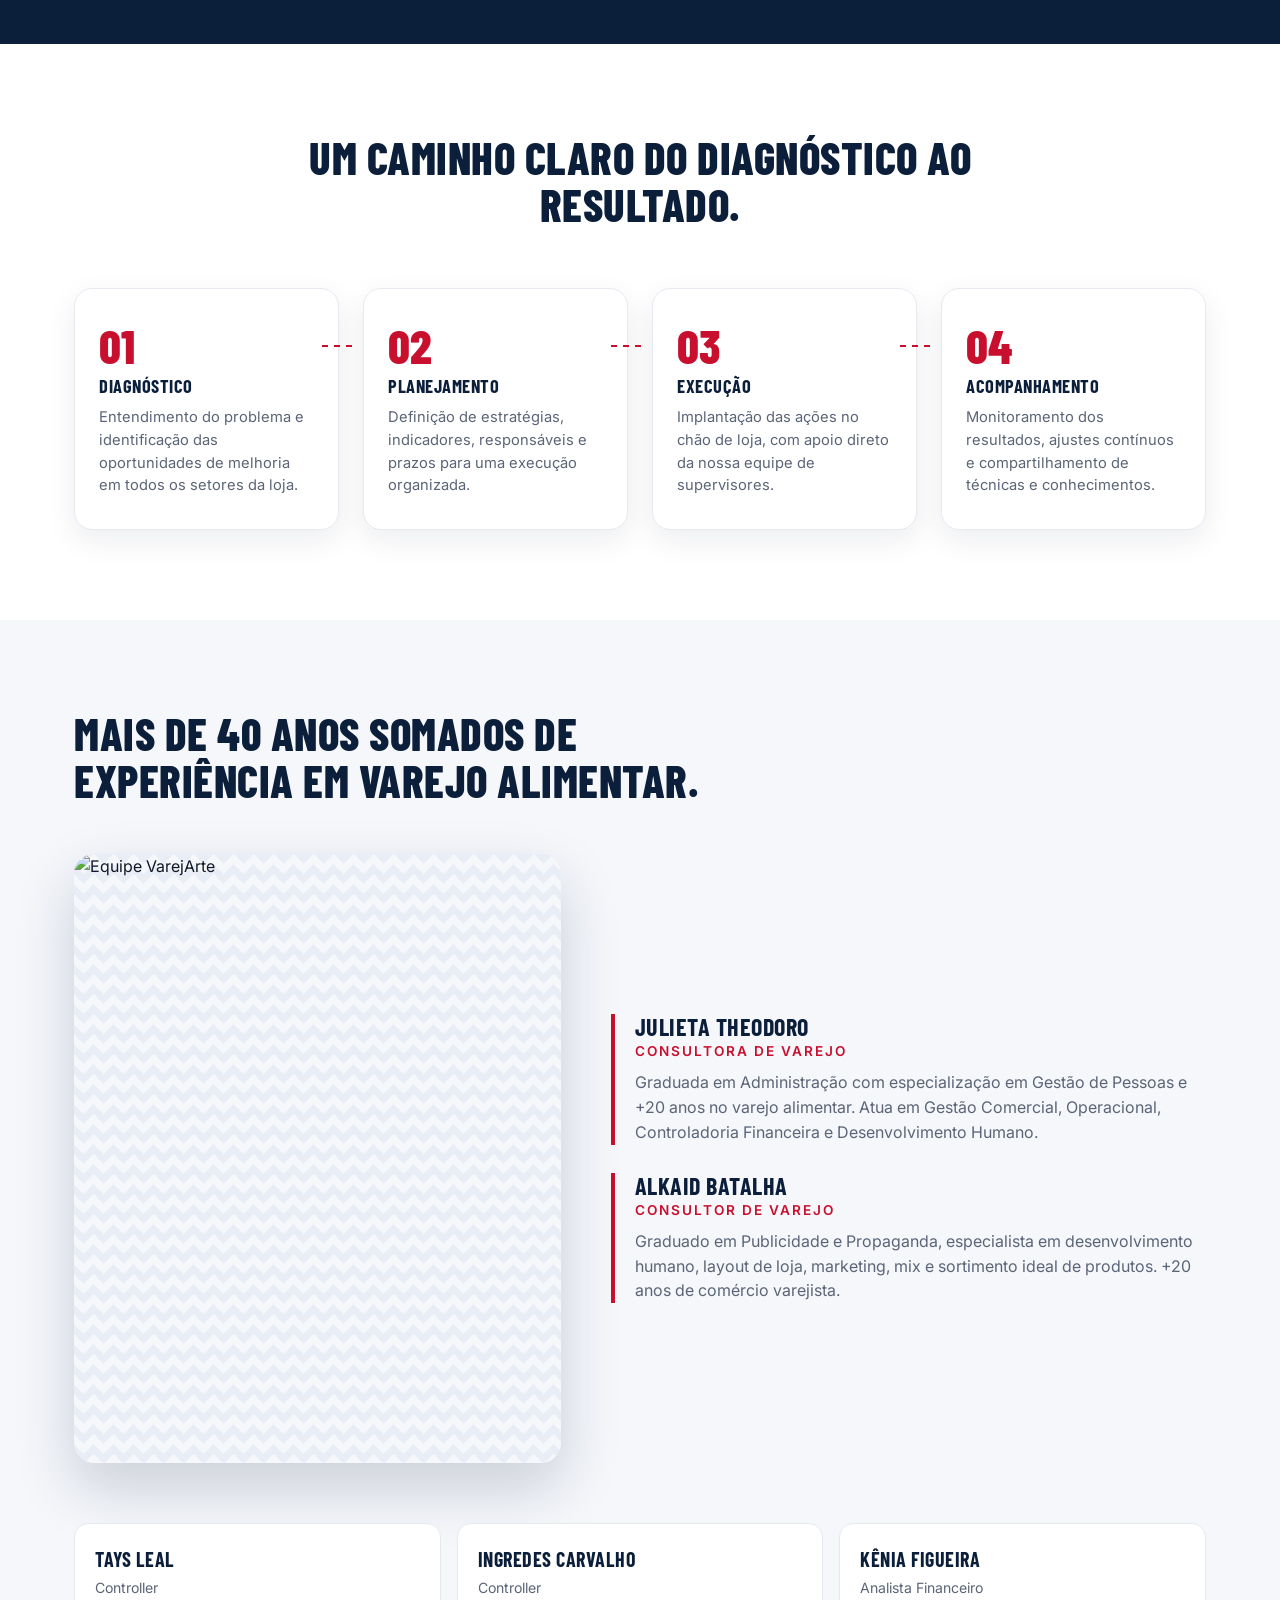
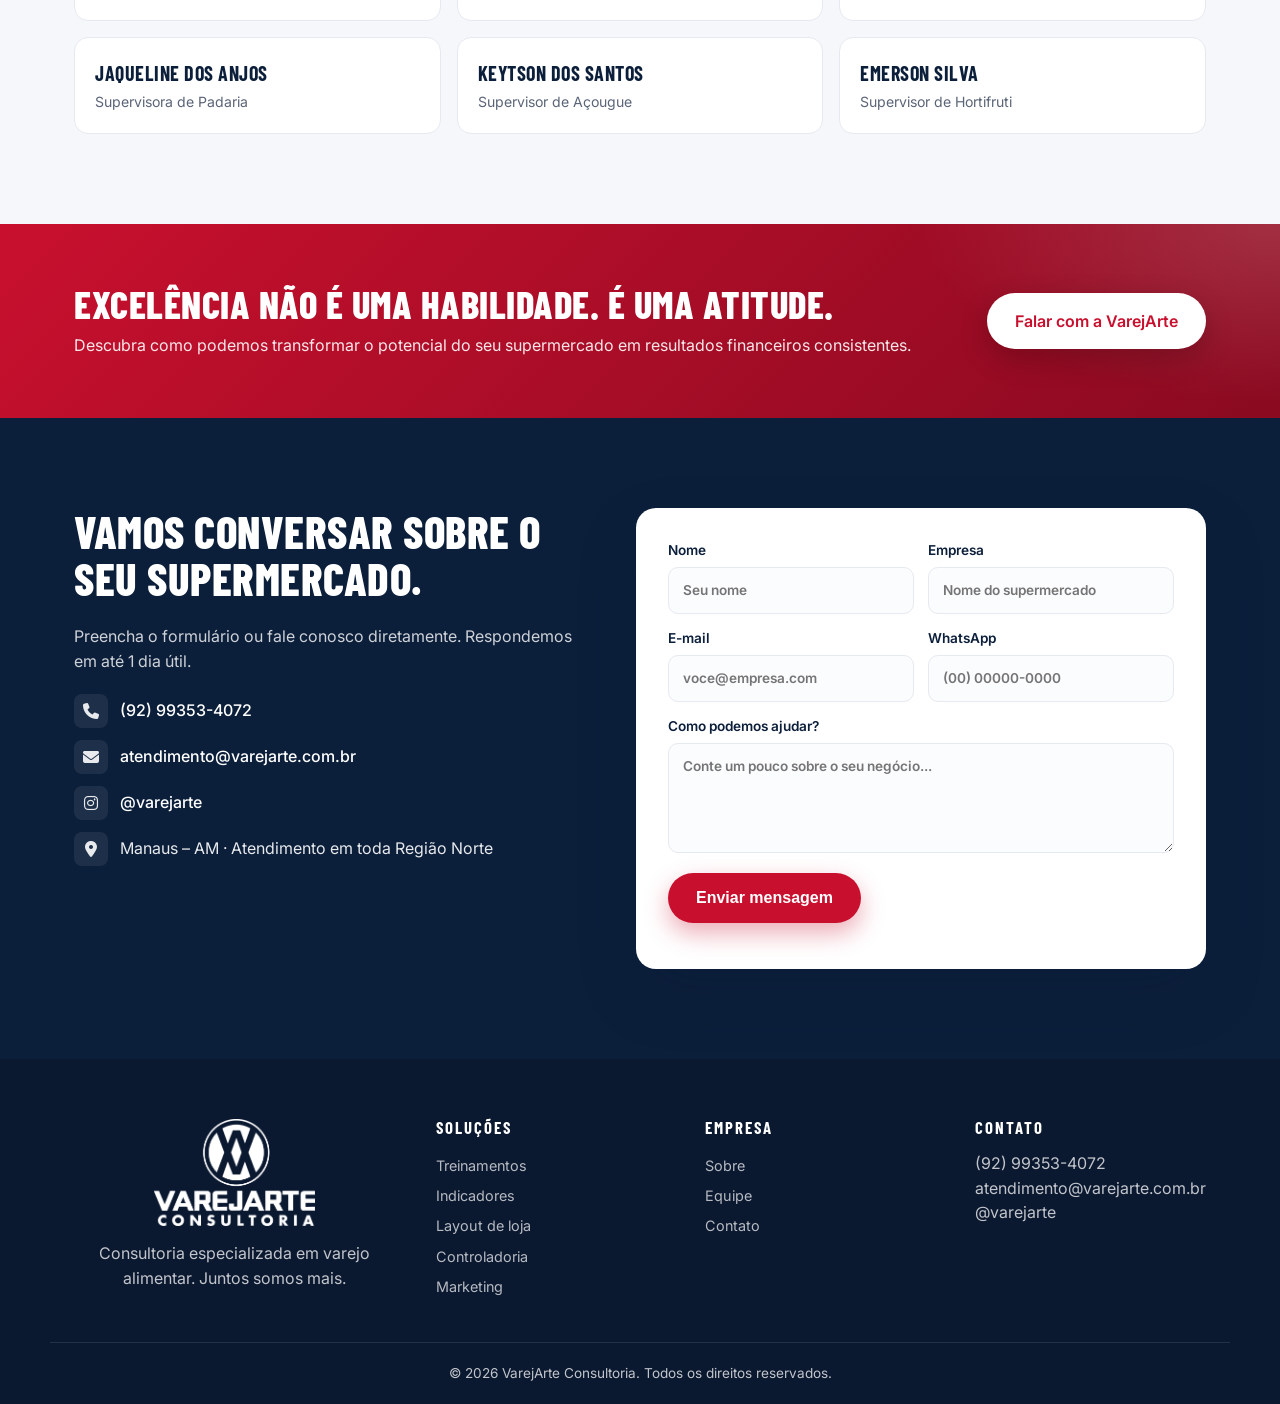
==== commit 127e0167: "update files via upload" ====
--- a/index.html
+++ b/index.html
@@ -1,393 +1,336 @@
 <!doctype html>
 <html lang="pt-BR">
-<head> 
-<meta charset="utf-8" />
-<meta name="viewport" content="width=device-width,initial-scale=1" />
-<title>VarejArte Consultoria — Consultoria estratégica para supermercados</title>
-<meta name="description" content="Há mais de 20 anos transformando supermercados na Região Norte. Consultoria estratégica em gestão, layout, marketing, controladoria e treinamentos operacionais." />
-<meta property="og:title" content="VarejArte Consultoria — Consultoria para supermercados" />
-<meta property="og:description" content="Estratégia, gestão e resultados para o varejo alimentar. Mais de 200 clientes atendidos." />
-<meta property="og:type" content="website" />
-<link rel="preconnect" href="https://fonts.googleapis.com">
-<link rel="preconnect" href="https://fonts.gstatic.com" crossorigin>
-<link href="https://fonts.googleapis.com/css2?family=Inter:wght@400;500;600;700&family=Barlow+Condensed:wght@600;700;800&display=swap" rel="stylesheet">
-<link rel="stylesheet" href="./style.css" />
+
+<head>
+  <meta charset="utf-8" />
+  <meta name="viewport" content="width=device-width,initial-scale=1" />
+  <title>VarejArte Consultoria</title>
+  <link rel="preconnect" href="https://fonts.googleapis.com">
+  <link rel="preconnect" href="https://fonts.gstatic.com" crossorigin>
+  <link
+    href="https://fonts.googleapis.com/css2?family=Inter:wght@400;500;600;700&family=Barlow+Condensed:wght@600;700;800&display=swap"
+    rel="stylesheet">
+  <link rel="stylesheet" href="https://cdnjs.cloudflare.com/ajax/libs/font-awesome/6.7.2/css/all.min.css" />
+  <link rel="stylesheet" href="./style.css" />
 </head>
+
 <body>
-
-<header class="nav" id="nav">
-  <div class="container nav__inner">
-    <a href="#topo" class="brand">
-      <span class="brand__mark" aria-hidden="true">
-        <svg viewBox="0 0 40 40" xmlns="http://www.w3.org/2000/svg">
-          <circle cx="20" cy="20" r="19" fill="none" stroke="currentColor" stroke-width="2"/>
-          <path d="M8 10 L20 30 L32 10" fill="none" stroke="currentColor" stroke-width="3" stroke-linecap="round" stroke-linejoin="round"/>
-          <path d="M14 10 L20 22 L26 10" fill="none" stroke="#c8102e" stroke-width="3" stroke-linecap="round" stroke-linejoin="round"/>
-        </svg>
-      </span>
-      <span class="brand__text">VAREJARTE<small>CONSULTORIA</small></span>
-    </a>
-    <nav class="nav__links">
-      <a href="#sobre">Sobre</a>
-      <a href="#solucoes">Soluções</a>
-      <a href="#metodologia">Metodologia</a>
-      <a href="#equipe">Equipe</a>
-      <a href="#clientes">Clientes</a>
-      <a href="#contato">Contato</a>
-    </nav>
-    <a href="https://wa.me/5592993534072?text=Ol%C3%A1%2C%20gostaria%20de%20uma%20consultoria%20da%20VarejArte" class="btn btn--primary btn--sm" target="_blank" rel="noopener">Fale com um consultor</a>
-    <button class="nav__burger" aria-label="Abrir menu" id="burger"><span></span><span></span><span></span></button>
-  </div>
-</header>
-
-<!-- HERO -->
-<section class="hero" id="topo">
-  <div class="hero__bg" aria-hidden="true"></div>
-  <div class="container hero__grid">
-    <div class="hero__content">
-      <span class="eyebrow">Consultoria para supermercados · Região Norte</span>
-      <h1>Transformamos o potencial do seu <span class="hl">supermercado</span> em resultados financeiros consistentes.</h1>
-      <p class="lead">Há mais de 20 anos identificamos oportunidades e implementamos estratégias eficazes para aumentar lucros, reduzir perdas e otimizar operações no varejo alimentar.</p>
-      <div class="hero__cta">
-        <a href="#contato" class="btn btn--primary">Solicite um diagnóstico</a>
-        <a href="#solucoes" class="btn btn--ghost">Nossas soluções →</a>
-      </div>
-      <ul class="hero__stats">
+  <header class="nav" id="nav">
+    <div class="container nav__inner">
+      <a href="#topo" class="brand">
+        <img class="brand__logo" src="./capy.png" alt="VarejArte Consultoria" />
+      </a>
+      <nav class="nav__links">
+        <a href="#sobre">Sobre</a>
+        <a href="#solucoes">Soluções</a>
+        <a href="#metodologia">Metodologia</a>
+        <a href="#equipe">Equipe</a>
+        <a href="#contato">Contato</a>
+      </nav>
+      <a href="https://wa.me/5592993534072?text=Ol%C3%A1%2C%20gostaria%20de%20uma%20consultoria%20da%20VarejArte"
+        class="btn btn--primary btn--sm" target="_blank" rel="noopener">Fale com um consultor</a>
+      <button class="nav__burger" aria-label="Abrir menu" id="burger"><span></span><span></span><span></span></button>
+    </div>
+  </header>
+
+  <section class="hero" id="topo">
+    <div class="hero__bg" aria-hidden="true"></div>
+    <div class="container hero__grid">
+      <div class="hero__content">
+        <h1>Transformamos o potencial do seu <span class="hl">supermercado</span> em resultados financeiros
+          consistentes.</h1>
+        <p class="lead">Há mais de 20 anos identificamos oportunidades e implementamos estratégias eficazes para
+          aumentar lucros, reduzir perdas e otimizar operações no varejo alimentar.</p>
+        <div class="hero__cta">
+          <a href="#contato" class="btn btn--primary">Solicite um diagnóstico</a>
+          <a href="#solucoes" class="btn btn--ghost">Nossas soluções →</a>
+        </div>
+      </div>
+      <div class="hero__media">
+        <img src="" alt="VarejArte Consultoria" class="ph" />
+        <div class="hero__badge">
+          <div>
+            <strong>Juntos somos mais!</strong>
+            <span>Consultoria especializada em varejo alimentar</span>
+          </div>
+        </div>
+      </div>
+    </div>
+  </section>
+
+  <section class="parallax-stats" aria-label="Resultados da VarejArte">
+    <div class="container">
+      <ul class="parallax-stats__list">
         <li><strong>+200</strong><span>clientes atendidos</span></li>
         <li><strong>+20</strong><span>anos de experiência</span></li>
-        <li><strong>100%</strong><span>foco em varejo alimentar</span></li>
+        <li><strong>7</strong><span>áreas de atuação</span></li>
       </ul>
     </div>
-    <div class="hero__media">
-      <!-- IMAGEM: Hero principal (ex: família no supermercado ou foto da equipe) -->
-      <img src="" alt="VarejArte Consultoria" class="ph" data-ph="Hero principal" />
-      <div class="hero__badge">
-        <div>
-          <strong>Juntos somos mais!</strong>
-          <span>Consultoria especializada em varejo alimentar</span>
-        </div>
-      </div>
-    </div>
-  </div>
-</section>
-
-<!-- LOGOS BAR -->
-<section class="logobar">
-  <div class="container">
-    <p>Referência para redes que buscam mais lucro, eficiência e crescimento</p>
-    <div class="logobar__list">
-      <span>Supermercados Barateiro</span>
-      <span>Atacadão Barateiro</span>
-      <span>RioNegro</span>
-      <span>Magazine Parque 10</span>
-      <span>Econorte</span>
-      <span>Frigopaz</span>
-      <span>Super Mix</span>
-      <span>Casa Portuguesa</span>
-    </div>
-  </div>
-</section>
-
-<!-- SOBRE -->
-<section class="section" id="sobre">
-  <div class="container two-col">
-    <div>
-      <span class="eyebrow">Quem somos</span>
-      <h2>Consultoria estratégica, apaixonada por varejo alimentar.</h2>
-      <p>A <strong>VarejArte</strong> é referência em assessoria estratégica para supermercados que buscam maximizar lucros e conquistar o sucesso no mercado varejista. Não somos apenas uma empresa — somos uma equipe comprometida em transformar desafios em oportunidades de lucro.</p>
-      <p>Diagnosticamos, estruturamos processos e implantamos indicadores que otimizam o fluxo operacional da loja — do recebimento à gôndola, do estoque ao caixa.</p>
-      <div class="pill-row">
-        <span class="pill">Diagnóstico</span>
-        <span class="pill">Planejamento</span>
-        <span class="pill">Execução</span>
-        <span class="pill">Acompanhamento</span>
-      </div>
-    </div>
-    <div class="stack-img">
-      <!-- IMAGEM: Foto da estrutura / escritório 1 -->
-      <img src="" alt="Estrutura VarejArte" class="ph" data-ph="Estrutura 1" />
-      <!-- IMAGEM: Foto da estrutura / escritório 2 -->
-      <img src="" alt="Sala de treinamento" class="ph" data-ph="Estrutura 2" />
-    </div>
-  </div>
-</section>
-
-<!-- SOLUÇÕES -->
-<section class="section section--dark" id="solucoes">
-  <div class="container">
-    <div class="section__head">
-      <span class="eyebrow eyebrow--light">Nossas soluções</span>
-      <h2>Tudo que o seu supermercado precisa em um só lugar.</h2>
-      <p>Do chão de loja aos indicadores estratégicos — atuamos em todas as frentes que impactam a rentabilidade do seu negócio.</p>
-    </div>
-
-    <div class="cards">
-      <article class="card">
-        <div class="card__img"><img src="./images/services/treinamentos.jpg"
-            alt="Equipe reunida durante um treinamento profissional" loading="lazy"></div>
-        <div class="card__body">
-          <h3>Treinamentos Operacionais e Gerenciais</h3>
-          <p>Capacitação de gestores, líderes, caixas, repositores e atendentes com foco em excelência no servir e resultados no varejo alimentar.</p>
-        </div>
-      </article>
-
-      <article class="card">
-        <div class="card__img"><img src="./images/services/indicadores.jpg"
-            alt="Painel com gráficos e indicadores de desempenho" loading="lazy"></div>
-        <div class="card__body">
-          <h3>Definição e Análise de Indicadores</h3>
-          <p>Revisão de processos, definição de KPIs, responsáveis e métodos de acompanhamento alinhados à estratégia de melhoria.</p>
-        </div>
-      </article>
-
-      <article class="card">
-        <div class="card__img"><img src="./images/services/layout.jpg"
-            alt="Corredor organizado de supermercado" loading="lazy"></div>
-        <div class="card__body">
-          <h3>Layout de Loja e Departamentalização</h3>
-          <p>Disposição estratégica de gôndolas, corredores e planogramas para maximizar visibilidade, giro e ticket médio.</p>
-        </div>
-      </article>
-
-      <article class="card">
-        <div class="card__img"><img src="./images/services/controladoria.jpg"
-            alt="Documentos e calculadora usados em análise financeira" loading="lazy"></div>
-        <div class="card__body">
-          <h3>Controladoria Financeira</h3>
-          <p>Gestão transparente de custos fixos e variáveis, análise de rentabilidade e viabilidade financeira mês a mês.</p>
-        </div>
-      </article>
-
-      <article class="card">
-        <div class="card__img"><img src="./images/services/marketing.jpg"
-            alt="Planejamento de ações de marketing" loading="lazy"></div>
-        <div class="card__body">
-          <h3>Comunicação e Marketing</h3>
-          <p>Reposicionamento de marca, identidade visual, campanhas promocionais e merchandising para atrair mais clientes.</p>
-        </div>
-      </article>
-
-      <article class="card">
-        <div class="card__img"><img src="./images/services/hortifruti.jpg"
-            alt="Produtos frescos organizados no setor de hortifruti" loading="lazy"></div>
-        <div class="card__body">
-          <h3>Execução no Hortifruti e Açougue</h3>
-          <p>Controles, inventários, armazenamento, fracionamento, manipulação e exposição com nossos supervisores no chão de loja.</p>
-        </div>
-      </article>
-
-      <article class="card">
-        <div class="card__img"><img src="./images/services/mix-produtos.jpg"
-            alt="Prateleiras abastecidas com diferentes categorias de produtos" loading="lazy"></div>
-        <div class="card__body">
-          <h3>Avaliação de Mix de Produtos</h3>
-          <p>Curva ABC, sortimento ideal, giro e rentabilidade por categoria para reduzir rupturas e aumentar margens.</p>
-        </div>
-      </article>
-
-      <article class="card card--cta">
-        <div class="card__body">
-          <h3>Não sabe por onde começar?</h3>
-          <p>Solicite um diagnóstico gratuito e descubra as oportunidades imediatas da sua loja.</p>
-          <a href="#contato" class="btn btn--primary btn--sm">Quero um diagnóstico</a>
-        </div>
-      </article>
-    </div>
-  </div>
-</section>
-
-<!-- METODOLOGIA -->
-<section class="section" id="metodologia">
-  <div class="container">
-    <div class="section__head section__head--center">
-      <span class="eyebrow">Metodologia</span>
-      <h2>Um caminho claro do diagnóstico ao resultado.</h2>
-    </div>
-    <ol class="steps">
-      <li>
-        <span class="steps__num">01</span>
-        <h3>Diagnóstico</h3>
-        <p>Entendimento do problema e identificação das oportunidades de melhoria em todos os setores da loja.</p>
-      </li>
-      <li>
-        <span class="steps__num">02</span>
-        <h3>Planejamento</h3>
-        <p>Definição de estratégias, indicadores, responsáveis e prazos para uma execução organizada.</p>
-      </li>
-      <li>
-        <span class="steps__num">03</span>
-        <h3>Execução</h3>
-        <p>Implantação das ações no chão de loja, com apoio direto da nossa equipe de supervisores.</p>
-      </li>
-      <li>
-        <span class="steps__num">04</span>
-        <h3>Acompanhamento</h3>
-        <p>Monitoramento dos resultados, ajustes contínuos e compartilhamento de técnicas e conhecimentos.</p>
-      </li>
-    </ol>
-  </div>
-</section>
-
-<!-- EQUIPE -->
-<section class="section section--muted" id="equipe">
-  <div class="container">
-    <div class="section__head">
-      <span class="eyebrow">Nossa equipe</span>
-      <h2>Mais de 40 anos somados de experiência em varejo alimentar.</h2>
-    </div>
-
-    <div class="team">
-      <div class="team__lead">
-        <!-- IMAGEM: Foto principal da equipe (ex: Alkaid + Julieta) -->
-        <img src="" alt="Equipe VarejArte" class="ph" data-ph="Equipe principal" />
-      </div>
-      <div class="team__intro">
-        <article>
-          <h3>Julieta Theodoro</h3>
-          <span>Consultora de Varejo</span>
-          <p>Graduada em Administração com especialização em Gestão de Pessoas e +20 anos no varejo alimentar. Atua em Gestão Comercial, Operacional, Controladoria Financeira e Desenvolvimento Humano.</p>
-        </article>
-        <article>
-          <h3>Alkaid Batalha</h3>
-          <span>Consultor de Varejo</span>
-          <p>Graduado em Publicidade e Propaganda, especialista em desenvolvimento humano, layout de loja, marketing, mix e sortimento ideal de produtos. +20 anos de comércio varejista.</p>
-        </article>
-      </div>
-    </div>
-
-    <div class="staff">
-      <div class="staff__item"><strong>Tays Leal</strong><span>Controller</span></div>
-      <div class="staff__item"><strong>Ingredes Carvalho</strong><span>Controller</span></div>
-      <div class="staff__item"><strong>Kênia Figueira</strong><span>Analista Financeiro</span></div>
-      <div class="staff__item"><strong>Jaqueline dos Anjos</strong><span>Supervisora de Padaria</span></div>
-      <div class="staff__item"><strong>Keytson dos Santos</strong><span>Supervisor de Açougue</span></div>
-      <div class="staff__item"><strong>Emerson Silva</strong><span>Supervisor de Hortifruti</span></div>
-    </div>
-  </div>
-</section>
-
-<!-- CLIENTES -->
-<section class="section" id="clientes">
-  <div class="container">
-    <div class="section__head">
-      <span class="eyebrow">Clientes</span>
-      <h2>Mais de 200 clientes atendidos na Região Norte.</h2>
-      <p>Redes de supermercados, atacadistas, distribuidoras e negócios do varejo alimentar que confiam na VarejArte para crescer.</p>
-    </div>
-    <div class="clients-grid">
-      <div>Supermercados Barateiro</div>
-      <div>Atacadão Barateiro</div>
-      <div>RioNegro Supermercado</div>
-      <div>Magazine Parque 10</div>
-      <div>Econorte</div>
-      <div>Comercial Pablo</div>
-      <div>Natan Megamix</div>
-      <div>Supermercado Frigopaz</div>
-      <div>Mercantil Real</div>
-      <div>Expresso Brasileiro</div>
-      <div>Super Brasileiro</div>
-      <div>Supermercado Floripes</div>
-      <div>Casa Portuguesa</div>
-      <div>Supermercado São Paulo</div>
-      <div>Supermercado Bom Preço</div>
-      <div>Supermercado Novinha</div>
-      <div>GR Supermercados</div>
-      <div>Distribuidora Ótimo</div>
-      <div>Super Mix Supermercados</div>
-      <div>Frigoalves Supermercado</div>
-      <div>Sacolão Dona Clara</div>
-      <div>Açougue M Nobre</div>
-      <div>NR Distribuidora</div>
-      <div>Soho Lounge</div>
-    </div>
-  </div>
-</section>
-
-<!-- CTA -->
-<section class="cta-band">
-  <div class="container cta-band__inner">
-    <div>
-      <h2>Excelência não é uma habilidade. É uma atitude.</h2>
-      <p>Descubra como podemos transformar o potencial do seu supermercado em resultados financeiros consistentes.</p>
-    </div>
-    <a href="#contato" class="btn btn--primary btn--lg">Falar com a VarejArte</a>
-  </div>
-</section>
-
-<!-- CONTATO -->
-<section class="section section--dark" id="contato">
-  <div class="container two-col two-col--contact">
-    <div>
-      <span class="eyebrow eyebrow--light">Contato</span>
-      <h2>Vamos conversar sobre o seu supermercado.</h2>
-      <p>Preencha o formulário ou fale conosco diretamente. Respondemos em até 1 dia útil.</p>
-
-      <ul class="contact-list">
-        <li><span>📞</span> <a href="tel:+5592993534072">(92) 99353-4072</a></li>
-        <li><span>✉️</span> <a href="mailto:atendimento@varejarte.com.br">atendimento@varejarte.com.br</a></li>
-        <li><span>📸</span> <a href="https://instagram.com/varejarte" target="_blank" rel="noopener">@varejarte</a></li>
-        <li><span>📍</span> Manaus – AM · Atendimento em toda Região Norte</li>
-      </ul>
-    </div>
-
-    <form class="form" id="contact-form" novalidate>
-      <div class="form__row">
-        <label>Nome <input type="text" name="nome" required placeholder="Seu nome" /></label>
-        <label>Empresa <input type="text" name="empresa" placeholder="Nome do supermercado" /></label>
-      </div>
-      <div class="form__row">
-        <label>E-mail <input type="email" name="email" required placeholder="voce@empresa.com" /></label>
-        <label>WhatsApp <input type="tel" name="telefone" required placeholder="(00) 00000-0000" /></label>
-      </div>
-      <label>Como podemos ajudar?
-        <textarea name="mensagem" rows="4" placeholder="Conte um pouco sobre o seu negócio..."></textarea>
-      </label>
-      <button type="submit" class="btn btn--primary btn--lg">Enviar mensagem</button>
-      <p class="form__status" id="form-status" role="status"></p>
-    </form>
-  </div>
-</section>
-
-<footer class="footer">
-  <div class="container footer__inner">
-    <div>
-      <div class="brand brand--footer">
-        <span class="brand__mark" aria-hidden="true">
-          <svg viewBox="0 0 40 40"><circle cx="20" cy="20" r="19" fill="none" stroke="#fff" stroke-width="2"/><path d="M8 10 L20 30 L32 10" fill="none" stroke="#fff" stroke-width="3" stroke-linecap="round"/><path d="M14 10 L20 22 L26 10" fill="none" stroke="#c8102e" stroke-width="3" stroke-linecap="round"/></svg>
-        </span>
-        <span class="brand__text">VAREJARTE<small>CONSULTORIA</small></span>
-      </div>
-      <p>Consultoria especializada em varejo alimentar. Juntos somos mais.</p>
-    </div>
-    <div>
-      <h4>Soluções</h4>
-      <a href="#solucoes">Treinamentos</a>
-      <a href="#solucoes">Indicadores</a>
-      <a href="#solucoes">Layout de loja</a>
-      <a href="#solucoes">Controladoria</a>
-      <a href="#solucoes">Marketing</a>
-    </div>
-    <div>
-      <h4>Empresa</h4>
-      <a href="#sobre">Sobre</a>
-      <a href="#equipe">Equipe</a>
-      <a href="#clientes">Clientes</a>
-      <a href="#contato">Contato</a>
-    </div>
-    <div>
-      <h4>Contato</h4>
-      <p>(92) 99353-4072<br/>atendimento@varejarte.com.br<br/>@varejarte</p>
-    </div>
-  </div>
-  <div class="container footer__bottom">
-    <span>© <span id="year"></span> VarejArte Consultoria. Todos os direitos reservados.</span>
-  </div>
-</footer>
-
-<a href="https://wa.me/5592993534072" class="whats" target="_blank" rel="noopener" aria-label="Fale conosco no WhatsApp">
-  <svg viewBox="0 0 32 32" width="28" height="28" fill="#fff"><path d="M19.11 17.55c-.28-.14-1.64-.81-1.9-.9-.25-.09-.44-.14-.62.14-.18.28-.71.9-.87 1.08-.16.18-.32.2-.6.07-.28-.14-1.17-.43-2.24-1.38-.83-.74-1.38-1.65-1.55-1.93-.16-.28-.02-.43.12-.57.13-.13.28-.32.42-.48.14-.16.19-.28.28-.46.09-.18.05-.35-.02-.48-.07-.14-.62-1.5-.85-2.05-.22-.53-.45-.46-.62-.47l-.53-.01c-.18 0-.48.07-.73.35-.25.28-.96.94-.96 2.28 0 1.34.98 2.64 1.12 2.83.14.18 1.94 2.96 4.7 4.15.66.28 1.17.45 1.57.58.66.21 1.26.18 1.74.11.53-.08 1.64-.67 1.87-1.31.23-.65.23-1.2.16-1.32-.07-.11-.25-.18-.53-.32M16 3C8.82 3 3 8.82 3 16c0 2.29.6 4.44 1.65 6.31L3 29l6.86-1.62A12.96 12.96 0 0 0 16 29c7.18 0 13-5.82 13-13S23.18 3 16 3"/></svg>
-</a>
-
-<script src="./index.js"></script>
+  </section>
+
+  <section class="section" id="sobre">
+    <div class="container two-col">
+      <div>
+        <h2>Consultoria estratégica, apaixonada por varejo alimentar.</h2>
+        <p>A <strong>VarejArte</strong> é referência em assessoria estratégica para supermercados que buscam maximizar
+          lucros e conquistar o sucesso no mercado varejista. Não somos apenas uma empresa — somos uma equipe
+          comprometida em transformar desafios em oportunidades de lucro.</p>
+        <p>Diagnosticamos, estruturamos processos e implantamos indicadores que otimizam o fluxo operacional da loja —
+          do recebimento à gôndola, do estoque ao caixa.</p>
+        <div class="pill-row">
+          <span class="pill">Diagnóstico</span>
+          <span class="pill">Planejamento</span>
+          <span class="pill">Execução</span>
+          <span class="pill">Acompanhamento</span>
+        </div>
+      </div>
+      <div class="location-photo">
+        <img src="" alt="Espaço de atendimento da VarejArte" class="ph" />
+      </div>
+    </div>
+  </section>
+
+  <section class="section section--dark" id="solucoes">
+    <div class="container">
+      <div class="section__head">
+        <h2>Tudo que o seu supermercado precisa em um só lugar.</h2>
+        <p>Do chão de loja aos indicadores estratégicos — atuamos em todas as frentes que impactam a rentabilidade do
+          seu negócio.</p>
+      </div>
+
+      <div class="cards">
+        <article class="card">
+          <div class="card__img"><img src="./images/services/treinamentos.jpg"
+              alt="Equipe reunida durante um treinamento profissional" loading="lazy"></div>
+          <div class="card__body">
+            <h3>Treinamentos Operacionais e Gerenciais</h3>
+            <p>Capacitação de gestores, líderes, caixas, repositores e atendentes com foco em excelência no servir e
+              resultados no varejo alimentar.</p>
+          </div>
+        </article>
+
+        <article class="card">
+          <div class="card__img"><img src="./images/services/indicadores.jpg"
+              alt="Painel com gráficos e indicadores de desempenho" loading="lazy"></div>
+          <div class="card__body">
+            <h3>Definição e Análise de Indicadores</h3>
+            <p>Revisão de processos, definição de KPIs, responsáveis e métodos de acompanhamento alinhados à estratégia
+              de melhoria.</p>
+          </div>
+        </article>
+
+        <article class="card">
+          <div class="card__img"><img src="./images/services/layout.jpg" alt="Corredor organizado de supermercado"
+              loading="lazy"></div>
+          <div class="card__body">
+            <h3>Layout de Loja e Departamentalização</h3>
+            <p>Disposição estratégica de gôndolas, corredores e planogramas para maximizar visibilidade, giro e ticket
+              médio.</p>
+          </div>
+        </article>
+
+        <article class="card">
+          <div class="card__img"><img src="./images/services/controladoria.jpg"
+              alt="Documentos e calculadora usados em análise financeira" loading="lazy"></div>
+          <div class="card__body">
+            <h3>Controladoria Financeira</h3>
+            <p>Gestão transparente de custos fixos e variáveis, análise de rentabilidade e viabilidade financeira mês a
+              mês.</p>
+          </div>
+        </article>
+
+        <article class="card">
+          <div class="card__img"><img src="./images/services/marketing.jpg" alt="Planejamento de ações de marketing"
+              loading="lazy"></div>
+          <div class="card__body">
+            <h3>Comunicação e Marketing</h3>
+            <p>Reposicionamento de marca, identidade visual, campanhas promocionais e merchandising para atrair mais
+              clientes.</p>
+          </div>
+        </article>
+
+        <article class="card">
+          <div class="card__img"><img src="./images/services/hortifruti.jpg"
+              alt="Produtos frescos organizados no setor de hortifruti" loading="lazy"></div>
+          <div class="card__body">
+            <h3>Execução no Hortifruti e Açougue</h3>
+            <p>Controles, inventários, armazenamento, fracionamento, manipulação e exposição com nossos supervisores no
+              chão de loja.</p>
+          </div>
+        </article>
+
+        <article class="card">
+          <div class="card__img"><img src="./images/services/mix-produtos.jpg"
+              alt="Prateleiras abastecidas com diferentes categorias de produtos" loading="lazy"></div>
+          <div class="card__body">
+            <h3>Avaliação de Mix de Produtos</h3>
+            <p>Curva ABC, sortimento ideal, giro e rentabilidade por categoria para reduzir rupturas e aumentar margens.
+            </p>
+          </div>
+        </article>
+
+        <article class="card card--cta">
+          <div class="card__body">
+            <h3>Não sabe por onde começar?</h3>
+            <p>Solicite um diagnóstico gratuito e descubra as oportunidades imediatas da sua loja.</p>
+            <a href="#contato" class="btn btn--primary btn--sm">Quero um diagnóstico</a>
+          </div>
+        </article>
+      </div>
+    </div>
+  </section>
+
+  <section class="section" id="metodologia">
+    <div class="container">
+      <div class="section__head section__head--center">
+        <h2>Um caminho claro do diagnóstico ao resultado.</h2>
+      </div>
+      <ol class="steps">
+        <li>
+          <span class="steps__num">01</span>
+          <h3>Diagnóstico</h3>
+          <p>Entendimento do problema e identificação das oportunidades de melhoria em todos os setores da loja.</p>
+        </li>
+        <li>
+          <span class="steps__num">02</span>
+          <h3>Planejamento</h3>
+          <p>Definição de estratégias, indicadores, responsáveis e prazos para uma execução organizada.</p>
+        </li>
+        <li>
+          <span class="steps__num">03</span>
+          <h3>Execução</h3>
+          <p>Implantação das ações no chão de loja, com apoio direto da nossa equipe de supervisores.</p>
+        </li>
+        <li>
+          <span class="steps__num">04</span>
+          <h3>Acompanhamento</h3>
+          <p>Monitoramento dos resultados, ajustes contínuos e compartilhamento de técnicas e conhecimentos.</p>
+        </li>
+      </ol>
+    </div>
+  </section>
+
+  <section class="section section--muted" id="equipe">
+    <div class="container">
+      <div class="section__head">
+        <h2>Mais de 40 anos somados de experiência em varejo alimentar.</h2>
+      </div>
+
+      <div class="team">
+        <div class="team__lead">
+          <img src="" alt="Equipe VarejArte" class="ph" />
+        </div>
+        <div class="team__intro">
+          <article>
+            <h3>Julieta Theodoro</h3>
+            <span>Consultora de Varejo</span>
+            <p>Graduada em Administração com especialização em Gestão de Pessoas e +20 anos no varejo alimentar. Atua em
+              Gestão Comercial, Operacional, Controladoria Financeira e Desenvolvimento Humano.</p>
+          </article>
+          <article>
+            <h3>Alkaid Batalha</h3>
+            <span>Consultor de Varejo</span>
+            <p>Graduado em Publicidade e Propaganda, especialista em desenvolvimento humano, layout de loja, marketing,
+              mix e sortimento ideal de produtos. +20 anos de comércio varejista.</p>
+          </article>
+        </div>
+      </div>
+
+      <div class="staff">
+        <div class="staff__item"><strong>Tays Leal</strong><span>Controller</span></div>
+        <div class="staff__item"><strong>Ingredes Carvalho</strong><span>Controller</span></div>
+        <div class="staff__item"><strong>Kênia Figueira</strong><span>Analista Financeiro</span></div>
+        <div class="staff__item"><strong>Jaqueline dos Anjos</strong><span>Supervisora de Padaria</span></div>
+        <div class="staff__item"><strong>Keytson dos Santos</strong><span>Supervisor de Açougue</span></div>
+        <div class="staff__item"><strong>Emerson Silva</strong><span>Supervisor de Hortifruti</span></div>
+      </div>
+    </div>
+  </section>
+
+  <section class="cta-band">
+    <div class="container cta-band__inner">
+      <div>
+        <h2>Excelência não é uma habilidade. É uma atitude.</h2>
+        <p>Descubra como podemos transformar o potencial do seu supermercado em resultados financeiros consistentes.</p>
+      </div>
+      <a href="#contato" class="btn btn--primary btn--lg">Falar com a VarejArte</a>
+    </div>
+  </section>
+
+  <section class="section section--dark" id="contato">
+    <div class="container two-col two-col--contact">
+      <div>
+        <h2>Vamos conversar sobre o seu supermercado.</h2>
+        <p>Preencha o formulário ou fale conosco diretamente. Respondemos em até 1 dia útil.</p>
+
+        <ul class="contact-list">
+          <li><span aria-hidden="true"><i class="fa-solid fa-phone"></i></span> <a href="tel:+5592993534072">(92)
+              99353-4072</a></li>
+          <li><span aria-hidden="true"><i class="fa-solid fa-envelope"></i></span> <a
+              href="mailto:atendimento@varejarte.com.br">atendimento@varejarte.com.br</a></li>
+          <li><span aria-hidden="true"><i class="fa-brands fa-instagram"></i></span> <a
+              href="https://instagram.com/varejarte" target="_blank" rel="noopener">@varejarte</a></li>
+          <li><span aria-hidden="true"><i class="fa-solid fa-location-dot"></i></span> Manaus – AM · Atendimento em toda
+            Região Norte</li>
+        </ul>
+      </div>
+
+      <form class="form" id="contact-form" novalidate>
+        <div class="form__row">
+          <label>Nome <input type="text" name="nome" required placeholder="Seu nome" /></label>
+          <label>Empresa <input type="text" name="empresa" placeholder="Nome do supermercado" /></label>
+        </div>
+        <div class="form__row">
+          <label>E-mail <input type="email" name="email" required placeholder="voce@empresa.com" /></label>
+          <label>WhatsApp <input type="tel" name="telefone" required placeholder="(00) 00000-0000" /></label>
+        </div>
+        <label>Como podemos ajudar?
+          <textarea name="mensagem" rows="4" placeholder="Conte um pouco sobre o seu negócio..."></textarea>
+        </label>
+        <button type="submit" class="btn btn--primary btn--lg">Enviar mensagem</button>
+        <p class="form__status" id="form-status" role="status"></p>
+      </form>
+    </div>
+  </section>
+
+  <footer class="footer">
+    <div class="container footer__inner">
+      <div class="footer__about">
+        <div class="brand brand--footer">
+          <img class="footer__logo" src="./logo.png" alt="VarejArte Consultoria" />
+        </div>
+        <p>Consultoria especializada em varejo alimentar. Juntos somos mais.</p>
+      </div>
+      <div>
+        <h4>Soluções</h4>
+        <a href="#solucoes">Treinamentos</a>
+        <a href="#solucoes">Indicadores</a>
+        <a href="#solucoes">Layout de loja</a>
+        <a href="#solucoes">Controladoria</a>
+        <a href="#solucoes">Marketing</a>
+      </div>
+      <div>
+        <h4>Empresa</h4>
+        <a href="#sobre">Sobre</a>
+        <a href="#equipe">Equipe</a>
+        <a href="#contato">Contato</a>
+      </div>
+      <div>
+        <h4>Contato</h4>
+        <p>(92) 99353-4072<br />atendimento@varejarte.com.br<br />@varejarte</p>
+      </div>
+    </div>
+    <div class="container footer__bottom">
+      <span>© <span id="year"></span> VarejArte Consultoria. Todos os direitos reservados.</span>
+    </div>
+  </footer>
+
+  <a href="https://wa.me/5592993534072" class="whats" target="_blank" rel="noopener"
+    aria-label="Fale conosco no WhatsApp">
+    <i class="fa-brands fa-whatsapp" aria-hidden="true"></i>
+  </a>
+
+  <script src="./index.js"></script>
 </body>
+
 </html>
--- a/style.css
+++ b/style.css
@@ -0,0 +1,1189 @@
+/* VarejArte Landing — pure CSS */
+:root {
+  --navy: #0b1e3a;
+  --navy-3: #0a1830;
+  --red: #c8102e;
+  --red-2: #e11d3a;
+  --text: #111827;
+  --muted: #5b6577;
+  --bg: #ffffff;
+  --bg-soft: #f5f7fb;
+  --border: #e6e9ef;
+  --shadow: 0 10px 30px rgba(11, 30, 58, .08);
+  --shadow-lg: 0 25px 60px rgba(11, 30, 58, .18);
+  --max: 1180px;
+}
+
+* {
+  box-sizing: border-box
+}
+
+html {
+  scroll-behavior: smooth
+}
+
+body {
+  margin: 0;
+  font-family: 'Inter', system-ui, -apple-system, Segoe UI, Roboto, sans-serif;
+  color: var(--text);
+  background: var(--bg);
+  line-height: 1.55;
+  -webkit-font-smoothing: antialiased
+}
+
+img {
+  max-width: 100%;
+  display: block
+}
+
+a {
+  color: inherit;
+  text-decoration: none
+}
+
+h1,
+h2,
+h3,
+h4 {
+  font-family: 'Barlow Condensed', Impact, sans-serif;
+  letter-spacing: .5px;
+  line-height: 1.05;
+  margin: 0 0 .5em;
+  color: var(--navy)
+}
+
+h1 {
+  font-size: clamp(2.4rem, 5vw, 4rem);
+  font-weight: 800;
+  text-transform: uppercase
+}
+
+h2 {
+  font-size: clamp(1.9rem, 3.5vw, 2.8rem);
+  font-weight: 800;
+  text-transform: uppercase
+}
+
+h3 {
+  font-size: 1.4rem;
+  font-weight: 700;
+  text-transform: uppercase
+}
+
+p {
+  margin: 0 0 1em
+}
+
+.container {
+  max-width: var(--max);
+  margin: 0 auto;
+  padding: 0 24px
+}
+
+img.ph {
+  background:
+    linear-gradient(135deg, #e9edf5 25%, transparent 25%) -10px 0,
+    linear-gradient(225deg, #e9edf5 25%, transparent 25%) -10px 0,
+    linear-gradient(315deg, #e9edf5 25%, transparent 25%),
+    linear-gradient(45deg, #e9edf5 25%, #f5f7fb 25%);
+  background-size: 20px 20px;
+  background-color: #f5f7fb;
+  min-height: 180px
+}
+
+/* NAV */
+.nav {
+  position: sticky;
+  top: 0;
+  z-index: 50;
+  background: rgba(255, 255, 255, .92);
+  backdrop-filter: saturate(180%) blur(10px);
+  border-bottom: 1px solid var(--border);
+  transition: box-shadow .2s
+}
+
+.nav.is-scrolled {
+  box-shadow: 0 6px 20px rgba(11, 30, 58, .06)
+}
+
+.nav__inner {
+  display: grid;
+  grid-template-columns: 1fr auto 1fr;
+  align-items: center;
+  gap: 24px;
+  padding: 14px 24px
+}
+
+.nav__inner > .brand {
+  justify-self: start
+}
+
+.nav__inner > .btn {
+  justify-self: end
+}
+
+.brand {
+  display: flex;
+  align-items: center;
+  gap: 10px;
+  color: var(--navy);
+  font-weight: 800
+}
+
+.brand__logo {
+  display: block;
+  width: 225px;
+  object-fit: contain
+}
+
+.nav__links {
+  display: flex;
+  gap: 22px;
+  font-weight: 500;
+  font-size: .95rem;
+  padding: 15px;
+  justify-content: space-between;
+}
+
+.nav__links a {
+  color: var(--navy);
+  position: relative;
+  padding: 6px 0;
+  font-size: 1.1rem;
+  transition: color .25s ease, transform .25s ease
+}
+
+.nav__links a::after {
+  content: "";
+  position: absolute;
+  left: 50%;
+  bottom: 0;
+  width: 100%;
+  height: 2px;
+  border-radius: 999px;
+  background: var(--red);
+  transform: translateX(-50%) scaleX(0);
+  transform-origin: center;
+  transition: transform .25s ease
+}
+
+.nav__links a:hover,
+.nav__links a:focus-visible {
+  color: var(--red);
+  transform: translateY(-2px)
+}
+
+.nav__links a:hover::after,
+.nav__links a:focus-visible::after {
+  transform: translateX(-50%) scaleX(1)
+}
+
+.nav__links a:focus-visible {
+  outline: none
+}
+
+.nav__burger {
+  display: none;
+  background: none;
+  border: 0;
+  flex-direction: column;
+  gap: 4px;
+  padding: 8px;
+  cursor: pointer;
+  margin-left: auto
+}
+
+.nav__burger span {
+  width: 22px;
+  height: 2px;
+  background: var(--navy);
+  border-radius: 2px
+}
+
+/* BUTTONS */
+.btn {
+  display: inline-flex;
+  align-items: center;
+  justify-content: center;
+  gap: 8px;
+  padding: 14px 22px;
+  border-radius: 999px;
+  font-weight: 600;
+  font-size: .95rem;
+  transition: all .2s;
+  cursor: pointer;
+  border: 0;
+  text-align: center
+}
+
+.btn--primary {
+  background: var(--red);
+  color: #fff;
+  box-shadow: 0 10px 24px rgba(200, 16, 46, .35)
+}
+
+.btn--primary:hover {
+  background: var(--red-2);
+  transform: translateY(-2px)
+}
+
+.btn--ghost {
+  background: transparent;
+  color: var(--navy);
+  border: 1.5px solid var(--navy)
+}
+
+.btn--ghost:hover {
+  background: var(--navy);
+  color: #fff
+}
+
+.btn--sm {
+  padding: 12px;
+  font-size: 0.95rem;
+}
+
+.btn--lg {
+  padding: 16px 28px;
+  font-size: 1rem
+}
+
+/* HERO */
+.hero {
+  position: relative;
+  overflow: hidden;
+  padding: 60px 0 80px;
+  background: var(--navy);
+  color: #fff;
+  height: 100vh;
+}
+
+.hero__bg {
+  position: absolute;
+  inset: 0;
+  background:
+    radial-gradient(1000px 500px at -10% -10%, rgba(200, 16, 46, .35), transparent 60%),
+    radial-gradient(900px 500px at 110% 110%, rgba(23, 133, 255, .18), transparent 60%),
+    linear-gradient(135deg, #0a1830 0%, #0b1e3a 60%, #111d3a 100%);
+}
+
+.hero__bg::after {
+  content: "";
+  position: absolute;
+  inset: 0;
+  background-image:
+    linear-gradient(rgba(255, 255, 255, .04) 1px, transparent 1px),
+    linear-gradient(90deg, rgba(255, 255, 255, .04) 1px, transparent 1px);
+  background-size: 44px 44px;
+  mask-image: radial-gradient(ellipse at center, #000 30%, transparent 75%)
+}
+
+.hero__grid {
+  position: relative;
+  display: grid;
+  grid-template-columns: 1.1fr .9fr;
+  gap: 60px;
+  align-items: center
+}
+
+.hero__content h1 {
+  color: #fff;
+  margin-top: 14px
+}
+
+.hero__content .hl {
+  color: var(--red-2);
+  background: linear-gradient(90deg, #ff5b78, #c8102e);
+  -webkit-background-clip: text;
+  background-clip: text;
+  color: transparent
+}
+
+.lead {
+  color: rgba(255, 255, 255, .85);
+  font-size: 1.1rem;
+  max-width: 52ch
+}
+
+.hero__cta {
+  display: flex;
+  gap: 14px;
+  margin: 26px 0 30px;
+  flex-wrap: wrap
+}
+
+.hero__cta .btn--ghost {
+  color: #fff;
+  border-color: rgba(255, 255, 255, .4)
+}
+
+.hero__cta .btn--ghost:hover {
+  background: #fff;
+  color: var(--navy)
+}
+
+.hero__media {
+  position: relative
+}
+
+.hero__media img {
+  border-radius: 20px;
+  box-shadow: var(--shadow-lg);
+  aspect-ratio: 4/5;
+  object-fit: cover;
+  width: 100%
+}
+
+.hero__badge {
+  position: absolute;
+  left: -24px;
+  bottom: -24px;
+  background: #fff;
+  color: var(--navy);
+  padding: 16px 22px;
+  border-radius: 16px;
+  box-shadow: var(--shadow-lg);
+  display: flex;
+  align-items: center;
+  gap: 12px;
+  max-width: 280px
+}
+
+.hero__badge::before {
+  content: "";
+  display: block;
+  width: 8px;
+  height: 44px;
+  background: var(--red);
+  border-radius: 4px
+}
+
+.hero__badge strong {
+  display: block;
+  font-family: 'Barlow Condensed', sans-serif;
+  font-size: 1.2rem;
+  text-transform: uppercase;
+  letter-spacing: 1px
+}
+
+.hero__badge span {
+  font-size: .8rem;
+  color: var(--muted)
+}
+
+.parallax-stats {
+  position: relative;
+  isolation: isolate;
+  min-height: 360px;
+  display: grid;
+  place-items: center;
+  padding: 80px 0;
+  background-image: linear-gradient(rgba(5, 20, 37, .58), rgba(5, 20, 37, .72)), url("./parallax.jpg");
+  background-position: center 150px;
+  background-size: cover;
+  background-attachment: fixed
+}
+
+.parallax-stats__list {
+  list-style: none;
+  display: grid;
+  grid-template-columns: repeat(3, 1fr);
+  gap: 48px;
+  margin: 0;
+  padding: 0;
+  text-align: center;
+  color: #fff
+}
+
+.parallax-stats__list li {
+  display: flex;
+  flex-direction: column;
+  align-items: center
+}
+
+.parallax-stats__list strong {
+  font-family: 'Barlow Condensed', sans-serif;
+  font-size: clamp(3.5rem, 7vw, 6rem);
+  line-height: .9;
+  color: #fff;
+  text-shadow: 0 4px 20px rgba(0, 0, 0, .4)
+}
+
+.parallax-stats__list span {
+  margin-top: 14px;
+  font-size: 1rem;
+  font-weight: 600;
+  letter-spacing: 1px;
+  text-transform: uppercase;
+  color: rgba(255, 255, 255, .9)
+}
+
+/* SECTIONS */
+.section {
+  padding: 90px 0
+}
+
+.section--muted {
+  background: var(--bg-soft)
+}
+
+.section--dark {
+  background: var(--navy);
+  color: #fff
+}
+
+.section--dark h2 {
+  color: #fff
+}
+
+.section--dark p {
+  color: rgba(255, 255, 255, .8)
+}
+
+.section__head {
+  max-width: 720px;
+  margin-bottom: 50px
+}
+
+.section__head--center {
+  margin: 0 auto 60px;
+  text-align: center
+}
+
+.section__head p {
+  color: var(--muted);
+  font-size: 1.05rem
+}
+
+.section--dark .section__head p {
+  color: rgba(255, 255, 255, .75)
+}
+
+.two-col {
+  display: grid;
+  grid-template-columns: 1.05fr .95fr;
+  gap: 60px;
+  align-items: center
+}
+
+.two-col--contact {
+  align-items: start
+}
+
+.location-photo {
+  position: relative;
+  isolation: isolate;
+  width: min(100%, 560px);
+  margin: 18px auto 0;
+  padding: 18px
+}
+
+.location-photo::before,
+.location-photo::after {
+  content: "";
+  position: absolute;
+  border-radius: 34px;
+  z-index: -1
+}
+
+.location-photo::before {
+  inset: -14px 22px 18px -14px;
+  background: rgba(11, 30, 58, .08);
+  border: 1px solid rgba(11, 30, 58, .3)
+}
+
+.location-photo::after {
+  inset: 2px -14px -14px 8px;
+  background: rgba(200, 16, 46, .08);
+  border: 1px solid rgba(200, 16, 46, .42);
+  box-shadow: 0 24px 50px rgba(11, 30, 58, .18)
+}
+
+.location-photo img {
+  width: 100%;
+  aspect-ratio: 1;
+  object-fit: cover;
+  border: 14px solid #fff;
+  border-radius: 30px;
+  background-color: var(--bg-soft);
+  box-shadow: 0 18px 38px rgba(11, 30, 58, .2), 0 0 0 1px rgba(11, 30, 58, .08)
+}
+
+.pill-row {
+  display: flex;
+  flex-wrap: wrap;
+  gap: 8px;
+  margin-top: 24px
+}
+
+.pill {
+  background: #fff;
+  border: 1px solid var(--border);
+  padding: 8px 14px;
+  border-radius: 999px;
+  font-size: .85rem;
+  font-weight: 500;
+  color: var(--navy)
+}
+
+.section--muted .pill {
+  background: #fff
+}
+
+/* CARDS */
+.cards {
+  display: grid;
+  grid-template-columns: repeat(4, 1fr);
+  gap: 20px
+}
+
+.card {
+  background: #fff;
+  color: var(--text);
+  border-radius: 18px;
+  overflow: hidden;
+  box-shadow: var(--shadow);
+  display: flex;
+  flex-direction: column;
+  transition: transform .25s, box-shadow .25s
+}
+
+.card:hover {
+  transform: translateY(-6px);
+  box-shadow: var(--shadow-lg)
+}
+
+.card__img {
+  aspect-ratio: 16/10;
+  overflow: hidden;
+  background: #eee
+}
+
+.card__img img {
+  width: 100%;
+  height: 100%;
+  object-fit: cover;
+  transition: transform .5s
+}
+
+.card:hover .card__img img {
+  transform: scale(1.05)
+}
+
+.card__body {
+  padding: 22px 22px 26px;
+  display: flex;
+  flex-direction: column;
+  gap: 8px;
+  flex: 1
+}
+
+.card__body h3 {
+  color: var(--navy);
+  font-size: 1.15rem;
+  margin-bottom: 4px
+}
+
+.card__body p {
+  color: var(--muted);
+  font-size: .92rem;
+  margin: 0
+}
+
+.card--cta {
+  background: linear-gradient(160deg, var(--red), #8a0a20);
+  color: #fff;
+  justify-content: center;
+  align-items: flex-start;
+  padding: 6px
+}
+
+.card--cta h3,
+.card--cta p {
+  color: #fff
+}
+
+.card--cta .btn {
+  margin-top: 14px;
+  background: #fff;
+  color: var(--red);
+  box-shadow: none
+}
+
+.card--cta .btn:hover {
+  background: var(--navy);
+  color: #fff
+}
+
+/* STEPS */
+.steps {
+  list-style: none;
+  padding: 0;
+  margin: 0;
+  display: grid;
+  grid-template-columns: repeat(4, 1fr);
+  gap: 24px;
+  counter-reset: step
+}
+
+.steps li {
+  position: relative;
+  background: #fff;
+  border: 1px solid var(--border);
+  border-radius: 18px;
+  padding: 32px 24px;
+  box-shadow: var(--shadow)
+}
+
+.steps__num {
+  font-family: 'Barlow Condensed', sans-serif;
+  font-size: 3rem;
+  font-weight: 800;
+  color: var(--red);
+  line-height: 1;
+  display: block;
+  margin-bottom: 8px
+}
+
+.steps li h3 {
+  font-size: 1.15rem;
+  color: var(--navy)
+}
+
+.steps li p {
+  color: var(--muted);
+  font-size: .92rem;
+  margin: 0
+}
+
+.steps li::after {
+  content: "";
+  position: absolute;
+  top: 56px;
+  right: -16px;
+  width: 32px;
+  height: 2px;
+  background: repeating-linear-gradient(90deg, var(--red) 0 6px, transparent 6px 12px)
+}
+
+.steps li:last-child::after {
+  display: none
+}
+
+/* TEAM */
+.team {
+  display: grid;
+  grid-template-columns: .9fr 1.1fr;
+  gap: 50px;
+  align-items: center;
+  margin-bottom: 60px
+}
+
+.team__lead img {
+  border-radius: 20px;
+  box-shadow: var(--shadow-lg);
+  aspect-ratio: 4/5;
+  object-fit: cover;
+  width: 100%
+}
+
+.team__intro {
+  display: flex;
+  flex-direction: column;
+  gap: 28px
+}
+
+.team__intro article {
+  border-left: 4px solid var(--red);
+  padding-left: 20px
+}
+
+.team__intro h3 {
+  margin-bottom: 2px;
+  color: var(--navy);
+  font-size: 1.5rem
+}
+
+.team__intro span {
+  display: block;
+  color: var(--red);
+  font-weight: 600;
+  font-size: .85rem;
+  text-transform: uppercase;
+  letter-spacing: 2px;
+  margin-bottom: 8px
+}
+
+.team__intro p {
+  color: var(--muted);
+  margin: 0
+}
+
+.staff {
+  display: grid;
+  grid-template-columns: repeat(3, 1fr);
+  gap: 16px
+}
+
+.staff__item {
+  background: #fff;
+  border: 1px solid var(--border);
+  border-radius: 14px;
+  padding: 20px
+}
+
+.staff__item strong {
+  display: block;
+  color: var(--navy);
+  font-family: 'Barlow Condensed', sans-serif;
+  font-size: 1.25rem;
+  letter-spacing: .5px;
+  text-transform: uppercase
+}
+
+.staff__item span {
+  color: var(--muted);
+  font-size: .88rem
+}
+
+/* CTA BAND */
+.cta-band {
+  background: linear-gradient(135deg, var(--red) 0%, #8a0a20 100%);
+  color: #fff;
+  padding: 60px 0;
+  position: relative;
+  overflow: hidden
+}
+
+.cta-band::before {
+  content: "";
+  position: absolute;
+  inset: 0;
+  background: radial-gradient(600px 300px at 100% 0%, rgba(255, 255, 255, .15), transparent 60%)
+}
+
+.cta-band__inner {
+  position: relative;
+  display: grid;
+  grid-template-columns: 1fr auto;
+  gap: 40px;
+  align-items: center
+}
+
+.cta-band h2 {
+  color: #fff;
+  font-size: clamp(1.6rem, 3vw, 2.4rem);
+  margin: 0 0 8px
+}
+
+.cta-band p {
+  margin: 0;
+  color: rgba(255, 255, 255, .9)
+}
+
+.cta-band .btn--primary {
+  background: #fff;
+  color: var(--red);
+  box-shadow: 0 10px 30px rgba(0, 0, 0, .2)
+}
+
+.cta-band .btn--primary:hover {
+  background: var(--navy);
+  color: #fff
+}
+
+/* CONTACT */
+.contact-list {
+  list-style: none;
+  padding: 0;
+  margin: 20px 0 0;
+  display: grid;
+  gap: 12px
+}
+
+.contact-list li {
+  display: flex;
+  align-items: center;
+  gap: 12px;
+  color: rgba(255, 255, 255, .9)
+}
+
+.contact-list a {
+  color: #fff;
+  font-weight: 500
+}
+
+.contact-list a:hover {
+  color: var(--red-2)
+}
+
+.contact-list span {
+  width: 34px;
+  height: 34px;
+  display: inline-flex;
+  align-items: center;
+  justify-content: center;
+  background: rgba(255, 255, 255, .08);
+  border-radius: 8px
+}
+
+.form {
+  background: #fff;
+  color: var(--text);
+  padding: 32px;
+  border-radius: 20px;
+  box-shadow: var(--shadow-lg);
+  display: flex;
+  flex-direction: column;
+  gap: 14px
+}
+
+.form__row {
+  display: grid;
+  grid-template-columns: 1fr 1fr;
+  gap: 14px
+}
+
+.form label {
+  display: flex;
+  flex-direction: column;
+  font-weight: 600;
+  font-size: .85rem;
+  color: var(--navy);
+  gap: 6px
+}
+
+.form input,
+.form textarea {
+  font: inherit;
+  padding: 12px 14px;
+  border: 1.5px solid var(--border);
+  border-radius: 10px;
+  background: #fbfcfe;
+  color: var(--text);
+  transition: border-color .2s
+}
+
+.form input:focus,
+.form textarea:focus {
+  outline: none;
+  border-color: var(--red)
+}
+
+.form textarea {
+  resize: vertical
+}
+
+.form .btn {
+  align-self: flex-start;
+  margin-top: 6px
+}
+
+.form__status {
+  margin: 0;
+  font-size: .9rem;
+  color: var(--muted)
+}
+
+.form__status.is-ok {
+  color: #0a7a3f
+}
+
+.form__status.is-err {
+  color: var(--red)
+}
+
+/* FOOTER */
+.footer {
+  background: var(--navy-3);
+  color: rgba(255, 255, 255, .75);
+  padding: 60px 0 20px;
+  margin-top: 0
+}
+
+.footer__inner {
+  display: grid;
+  grid-template-columns: 1.4fr 1fr 1fr 1fr;
+  gap: 40px
+}
+
+.footer h4 {
+  color: #fff;
+  font-family: 'Barlow Condensed', sans-serif;
+  font-size: 1.05rem;
+  letter-spacing: 2px;
+  text-transform: uppercase;
+  margin: 0 0 14px
+}
+
+.footer a {
+  display: block;
+  padding: 4px 0;
+  color: rgba(255, 255, 255, .7);
+  font-size: .9rem
+}
+
+.footer a:hover {
+  color: var(--red-2)
+}
+
+.brand--footer {
+  color: #fff;
+  justify-content: center
+}
+
+.footer__about {
+  text-align: center
+}
+
+.footer__logo {
+  display: block;
+  width: 50%;
+  margin: 0 auto 15px
+}
+
+.footer__about p {
+  margin: 0 auto;
+  max-width: 32ch
+}
+
+.footer__bottom {
+  margin-top: 40px;
+  padding-top: 20px;
+  border-top: 1px solid rgba(255, 255, 255, .1);
+  font-size: .85rem;
+  text-align: center
+}
+
+/* WhatsApp float */
+.whats {
+  position: fixed;
+  right: 22px;
+  bottom: 22px;
+  width: 56px;
+  height: 56px;
+  border-radius: 50%;
+  background: #25d366;
+  display: flex;
+  align-items: center;
+  justify-content: center;
+  box-shadow: 0 10px 24px rgba(37, 211, 102, .4);
+  z-index: 60;
+  transition: transform .2s
+}
+
+.whats i {
+  color: #fff;
+  font-size: 2rem
+}
+
+.whats:hover {
+  transform: scale(1.08)
+}
+
+/* Reveal animations */
+.reveal {
+  opacity: 0;
+  transform: translateY(24px);
+  transition: opacity .7s ease, transform .7s ease
+}
+
+.reveal.is-visible {
+  opacity: 1;
+  transform: none
+}
+
+@media (hover: hover) and (pointer: fine) {
+  .card.reveal.is-visible:hover {
+    transform: translateY(-10px);
+    box-shadow: 0 24px 50px rgba(11, 30, 58, .2)
+  }
+
+  .card:hover .card__img img {
+    transform: scale(1.08)
+  }
+
+  .card__body h3 {
+    transition: color .3s ease
+  }
+
+  .card:hover .card__body h3 {
+    color: var(--red)
+  }
+
+  .card--cta.reveal.is-visible:hover {
+    transform: none;
+    box-shadow: var(--shadow)
+  }
+
+  .card--cta:hover .card__body h3 {
+    color: #fff
+  }
+
+  .steps li,
+  .staff__item,
+  .team__intro article,
+  .pill {
+    transition: transform .3s ease, box-shadow .3s ease, border-color .3s ease, background-color .3s ease
+  }
+
+  .steps li.reveal.is-visible:hover {
+    transform: translateY(-8px);
+    border-color: rgba(200, 16, 46, .35);
+    box-shadow: 0 20px 42px rgba(11, 30, 58, .14)
+  }
+
+  .steps__num {
+    transition: transform .3s ease, color .3s ease
+  }
+
+  .steps li:hover .steps__num {
+    color: var(--navy);
+    transform: translateY(-3px)
+  }
+
+  .team__intro article:hover {
+    transform: translateX(8px);
+    border-color: var(--navy)
+  }
+
+  .staff__item.reveal.is-visible:hover {
+    transform: translateY(-6px);
+    border-color: rgba(200, 16, 46, .35);
+    box-shadow: 0 16px 32px rgba(11, 30, 58, .12)
+  }
+
+  .pill:hover {
+    transform: translateY(-3px);
+    color: #fff;
+    background: var(--navy);
+    border-color: var(--navy);
+    box-shadow: 0 8px 18px rgba(11, 30, 58, .16)
+  }
+
+}
+
+@media (prefers-reduced-motion: reduce) {
+  .nav__links a,
+  .nav__links a::after,
+  .card,
+  .card__img img,
+  .steps li,
+  .steps__num,
+  .staff__item,
+  .team__intro article,
+  .pill {
+    transition: none
+  }
+}
+
+/* Responsive */
+@media (max-width:960px) {
+  .nav__inner {
+    display: flex
+  }
+
+  .nav__links {
+    display: none;
+    position: absolute;
+    top: 100%;
+    left: 0;
+    right: 0;
+    background: #fff;
+    flex-direction: column;
+    padding: 20px;
+    border-bottom: 1px solid var(--border);
+    box-shadow: var(--shadow)
+  }
+
+  .nav__links.is-open {
+    display: flex
+  }
+
+  .nav__burger {
+    display: flex
+  }
+
+  .nav .btn {
+    display: none
+  }
+
+  .hero__grid,
+  .two-col,
+  .team {
+    grid-template-columns: 1fr;
+    gap: 40px
+  }
+
+  .hero__media img {
+    aspect-ratio: 4/3
+  }
+
+  .cards {
+    grid-template-columns: repeat(2, 1fr)
+  }
+
+  .steps {
+    grid-template-columns: repeat(2, 1fr)
+  }
+
+  .steps li::after {
+    display: none
+  }
+
+  .staff {
+    grid-template-columns: repeat(2, 1fr)
+  }
+
+  .footer__inner {
+    grid-template-columns: 1fr 1fr;
+    gap: 30px
+  }
+
+  .cta-band__inner {
+    grid-template-columns: 1fr;
+    text-align: center
+  }
+
+  .cta-band .btn {
+    justify-self: center
+  }
+
+  .section {
+    padding: 64px 0
+  }
+
+}
+
+@media (max-width:560px) {
+  .brand__logo {
+    width: 165px;
+    height: 42px
+  }
+
+  .cards,
+  .steps,
+  .staff,
+  .form__row,
+  .footer__inner {
+    grid-template-columns: 1fr
+  }
+
+  .hero__badge {
+    left: 0;
+    right: 0;
+    bottom: -16px;
+    max-width: none
+  }
+
+  .parallax-stats {
+    min-height: auto;
+    padding: 64px 0;
+    background-attachment: scroll
+  }
+
+  .parallax-stats__list {
+    grid-template-columns: 1fr;
+    gap: 42px
+  }
+}
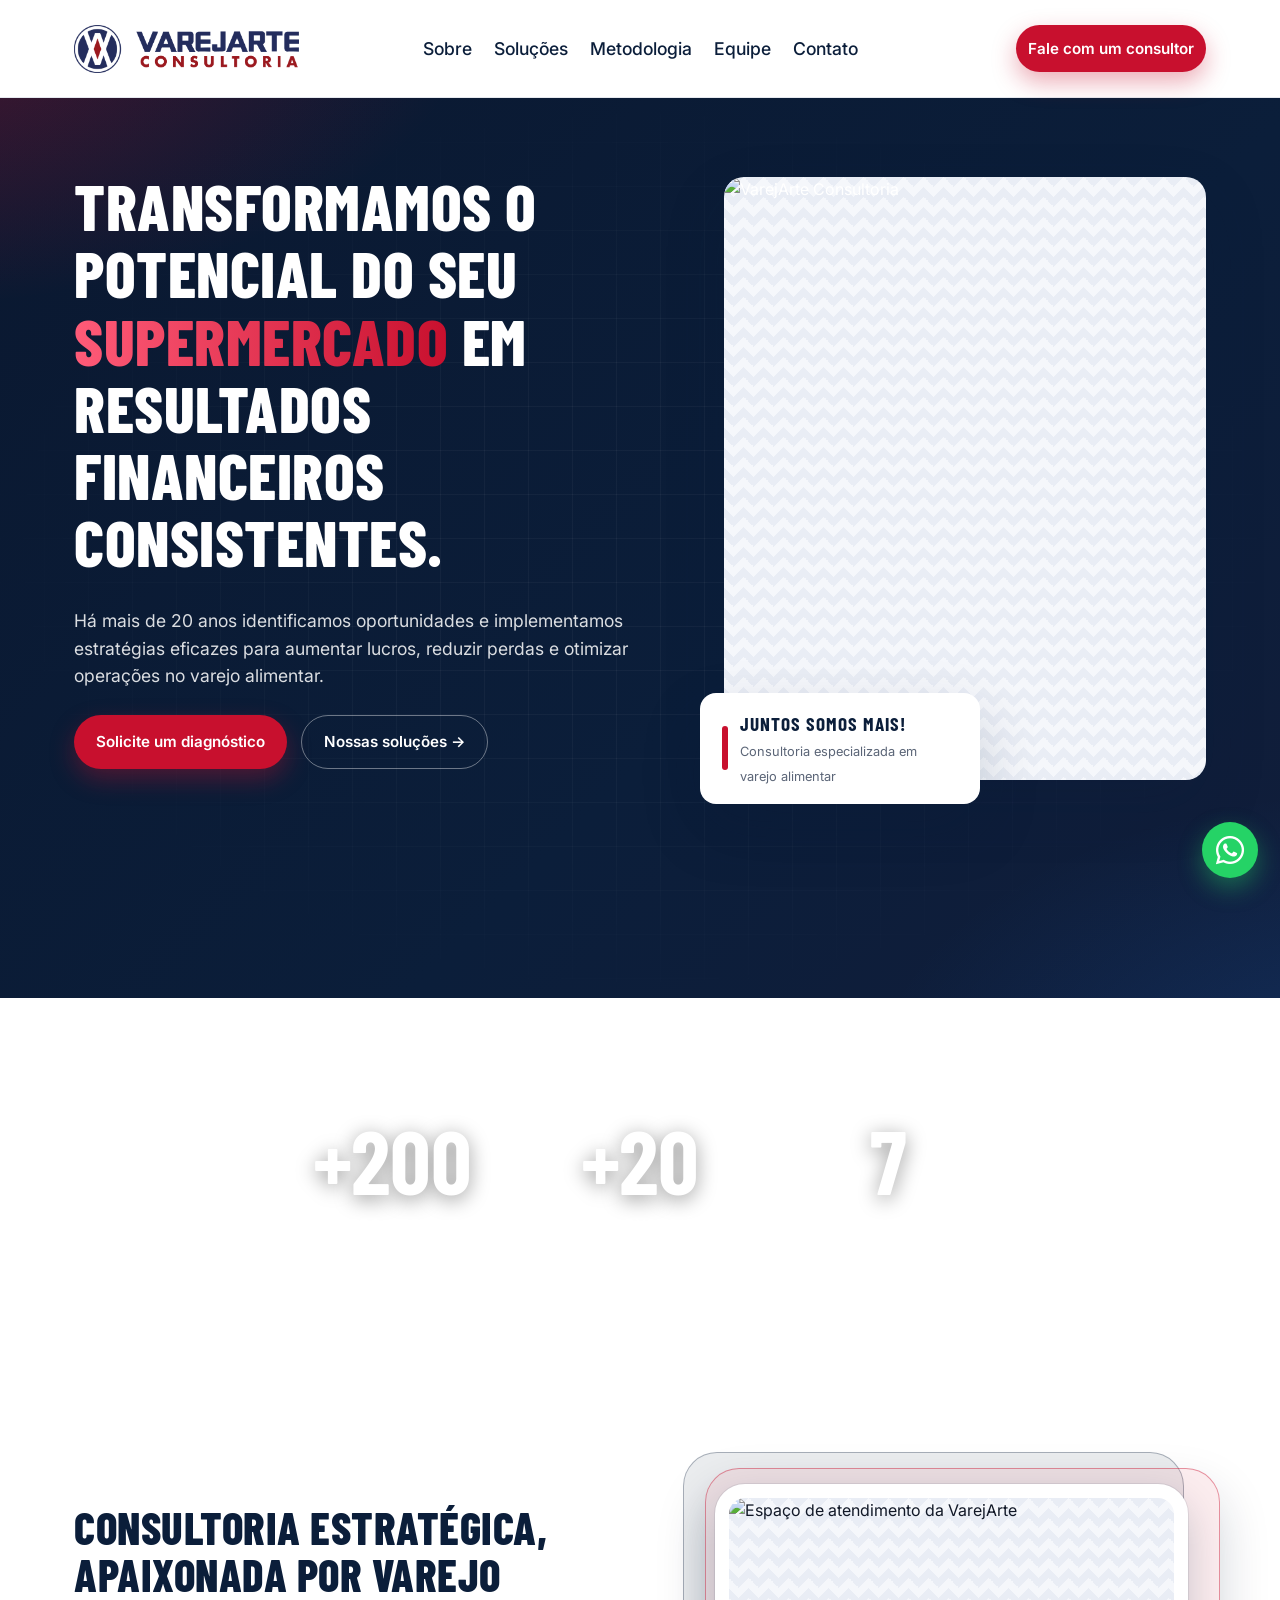
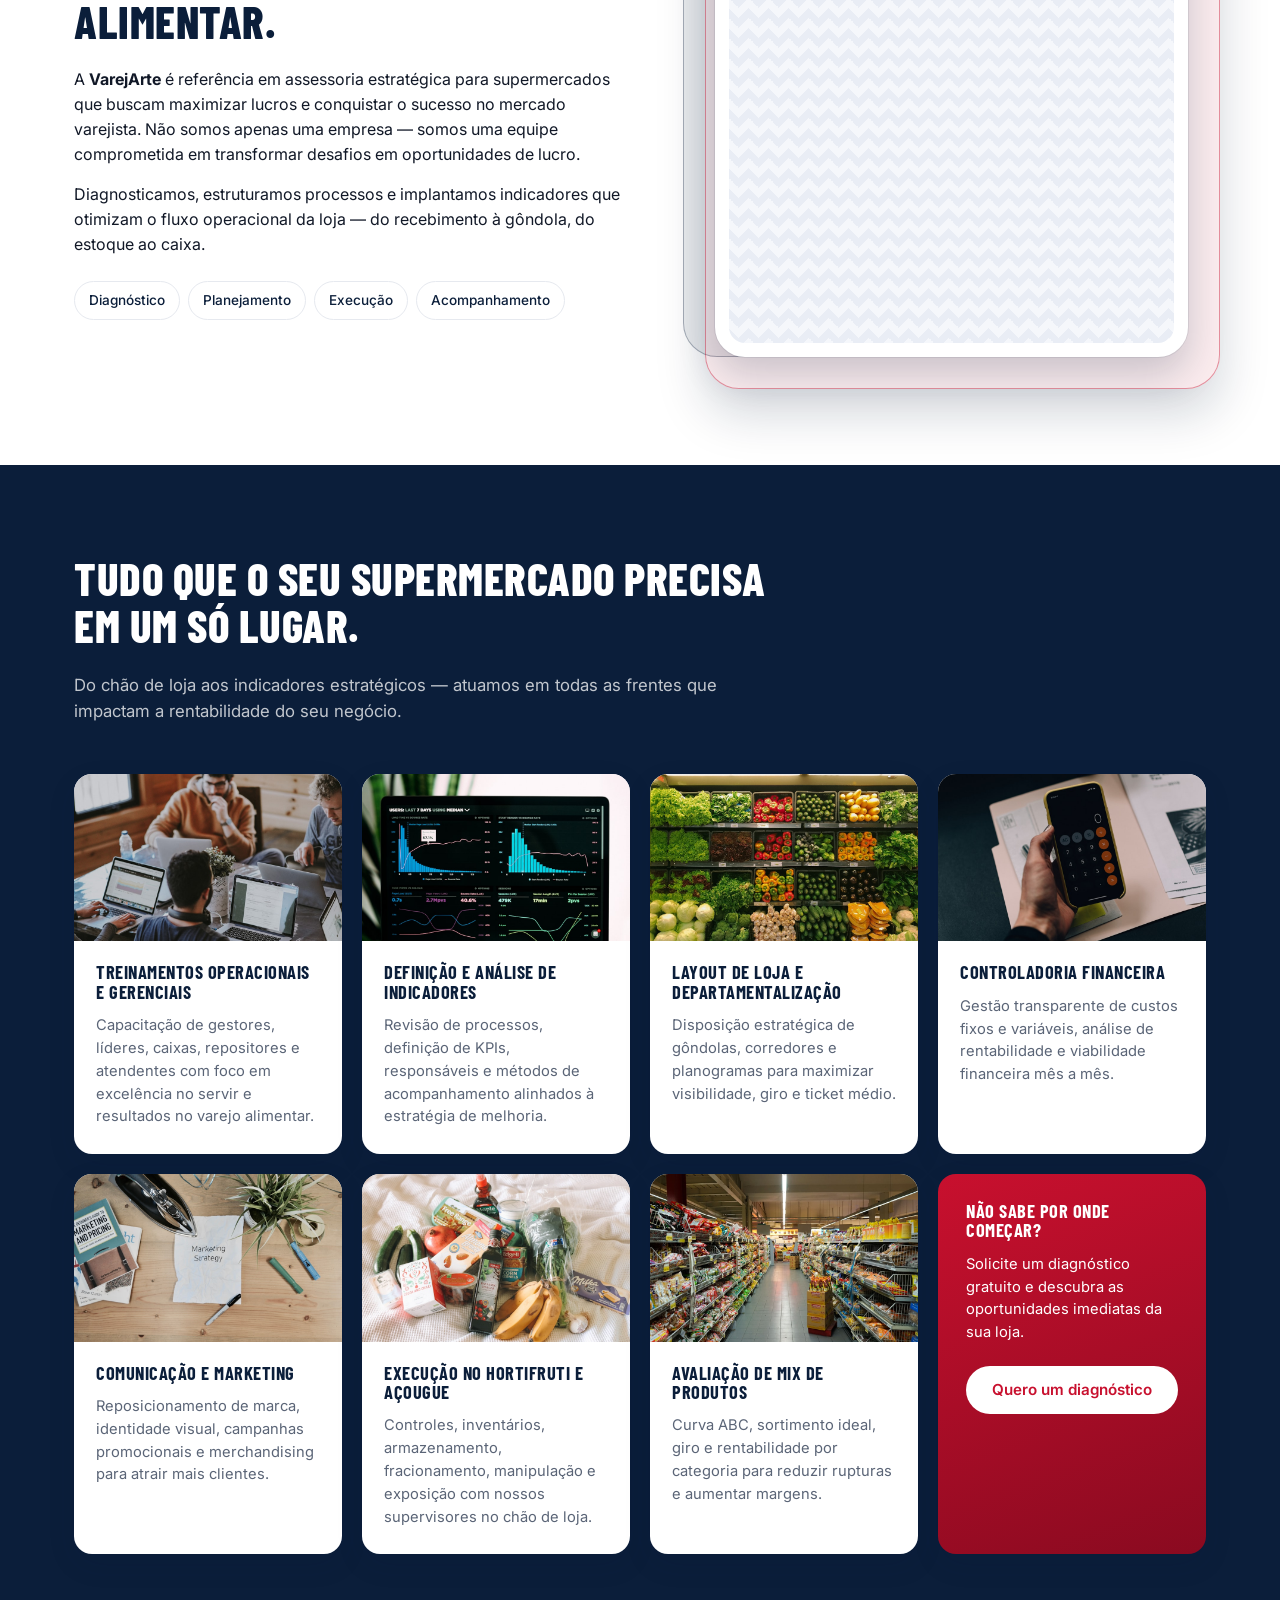
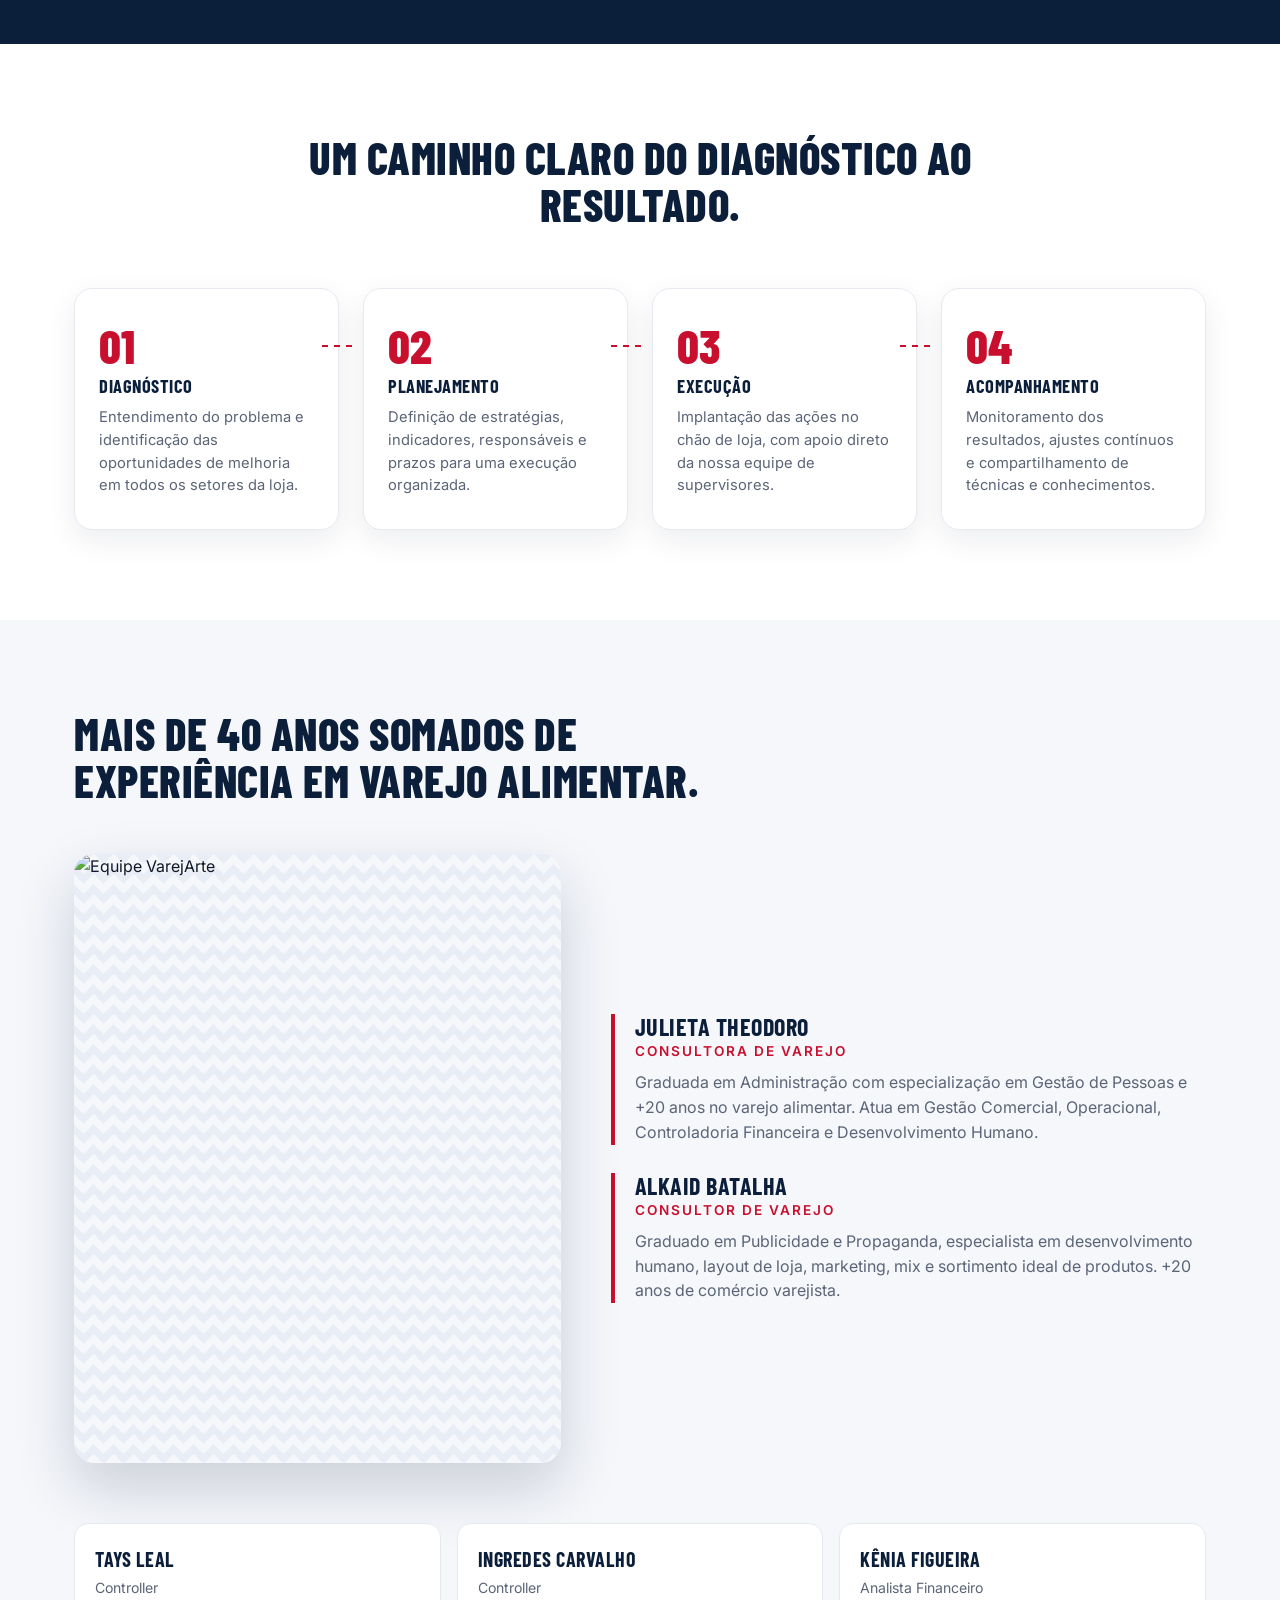
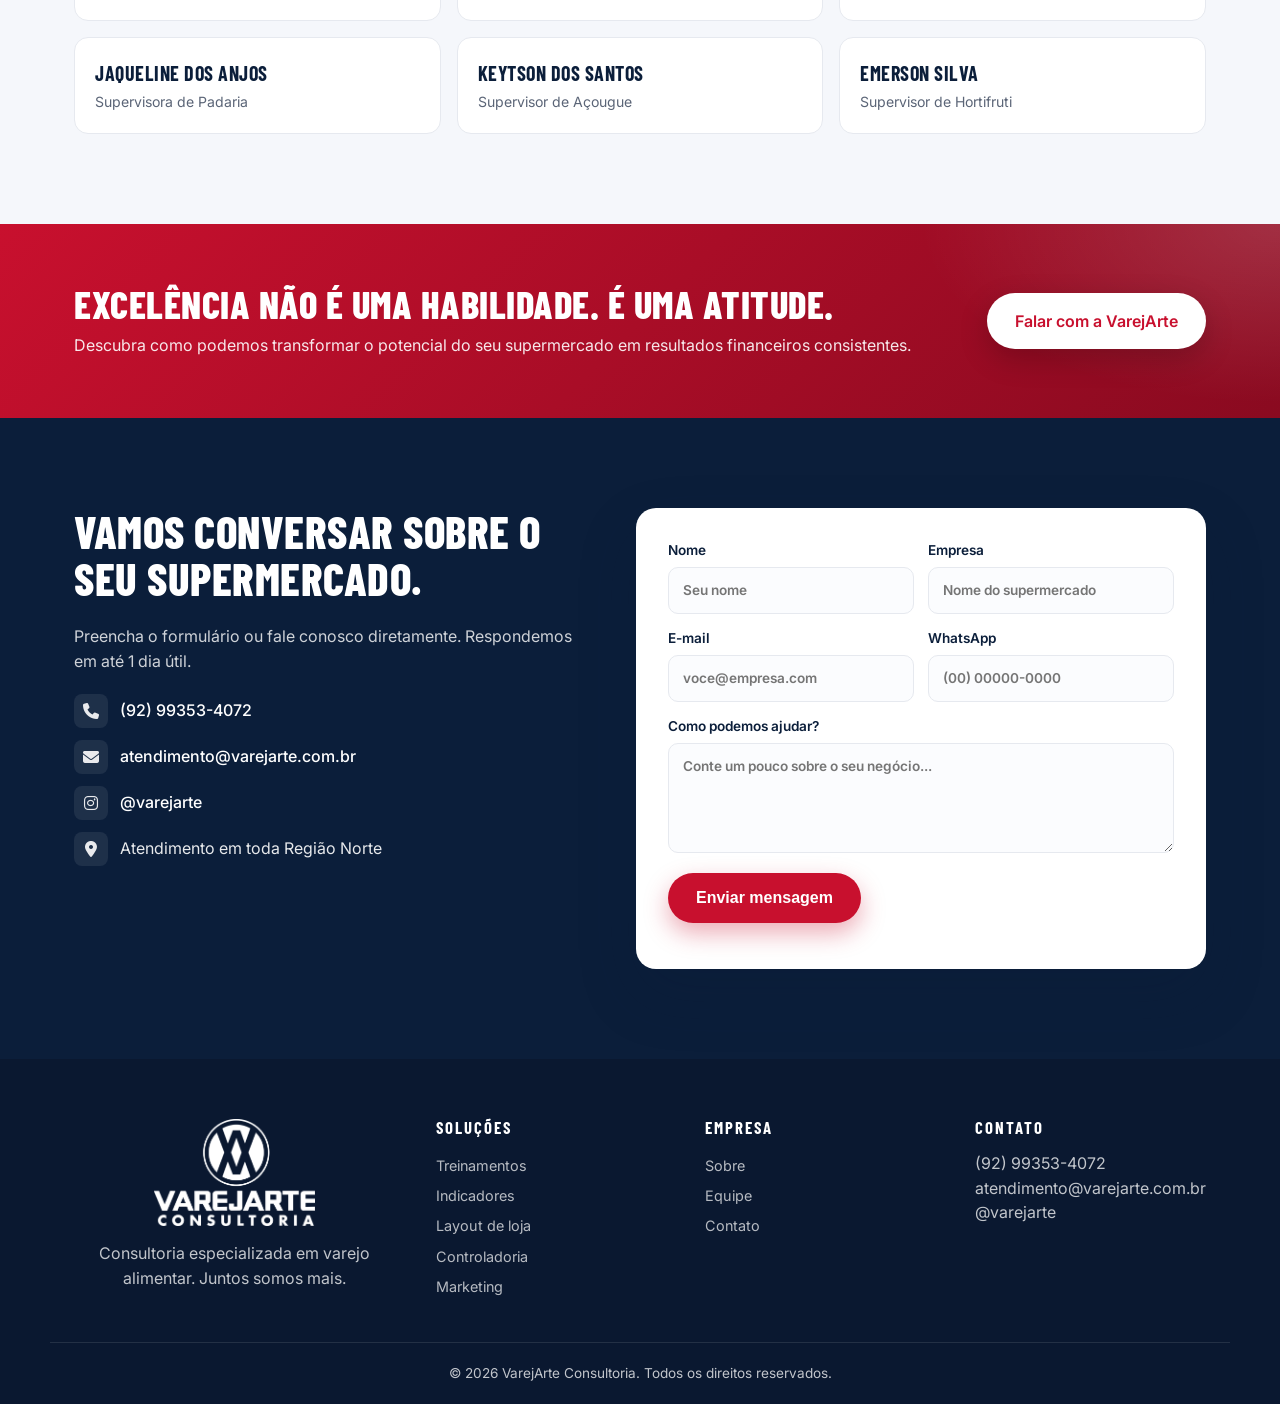
==== commit 9726f097: "update files via upload" ====
--- a/index.html
+++ b/index.html
@@ -270,7 +270,7 @@
               href="mailto:atendimento@varejarte.com.br">atendimento@varejarte.com.br</a></li>
           <li><span aria-hidden="true"><i class="fa-brands fa-instagram"></i></span> <a
               href="https://instagram.com/varejarte" target="_blank" rel="noopener">@varejarte</a></li>
-          <li><span aria-hidden="true"><i class="fa-solid fa-location-dot"></i></span> Manaus – AM · Atendimento em toda
+          <li><span aria-hidden="true"><i class="fa-solid fa-location-dot"></i></span>Atendimento em toda
             Região Norte</li>
         </ul>
       </div>
--- a/style.css
+++ b/style.css
@@ -827,6 +827,11 @@
   border-radius: 8px
 }
 
+.contact-list i {
+  font-size: 16px;
+  padding: 10px;
+}
+
 .form {
   background: #fff;
   color: var(--text);
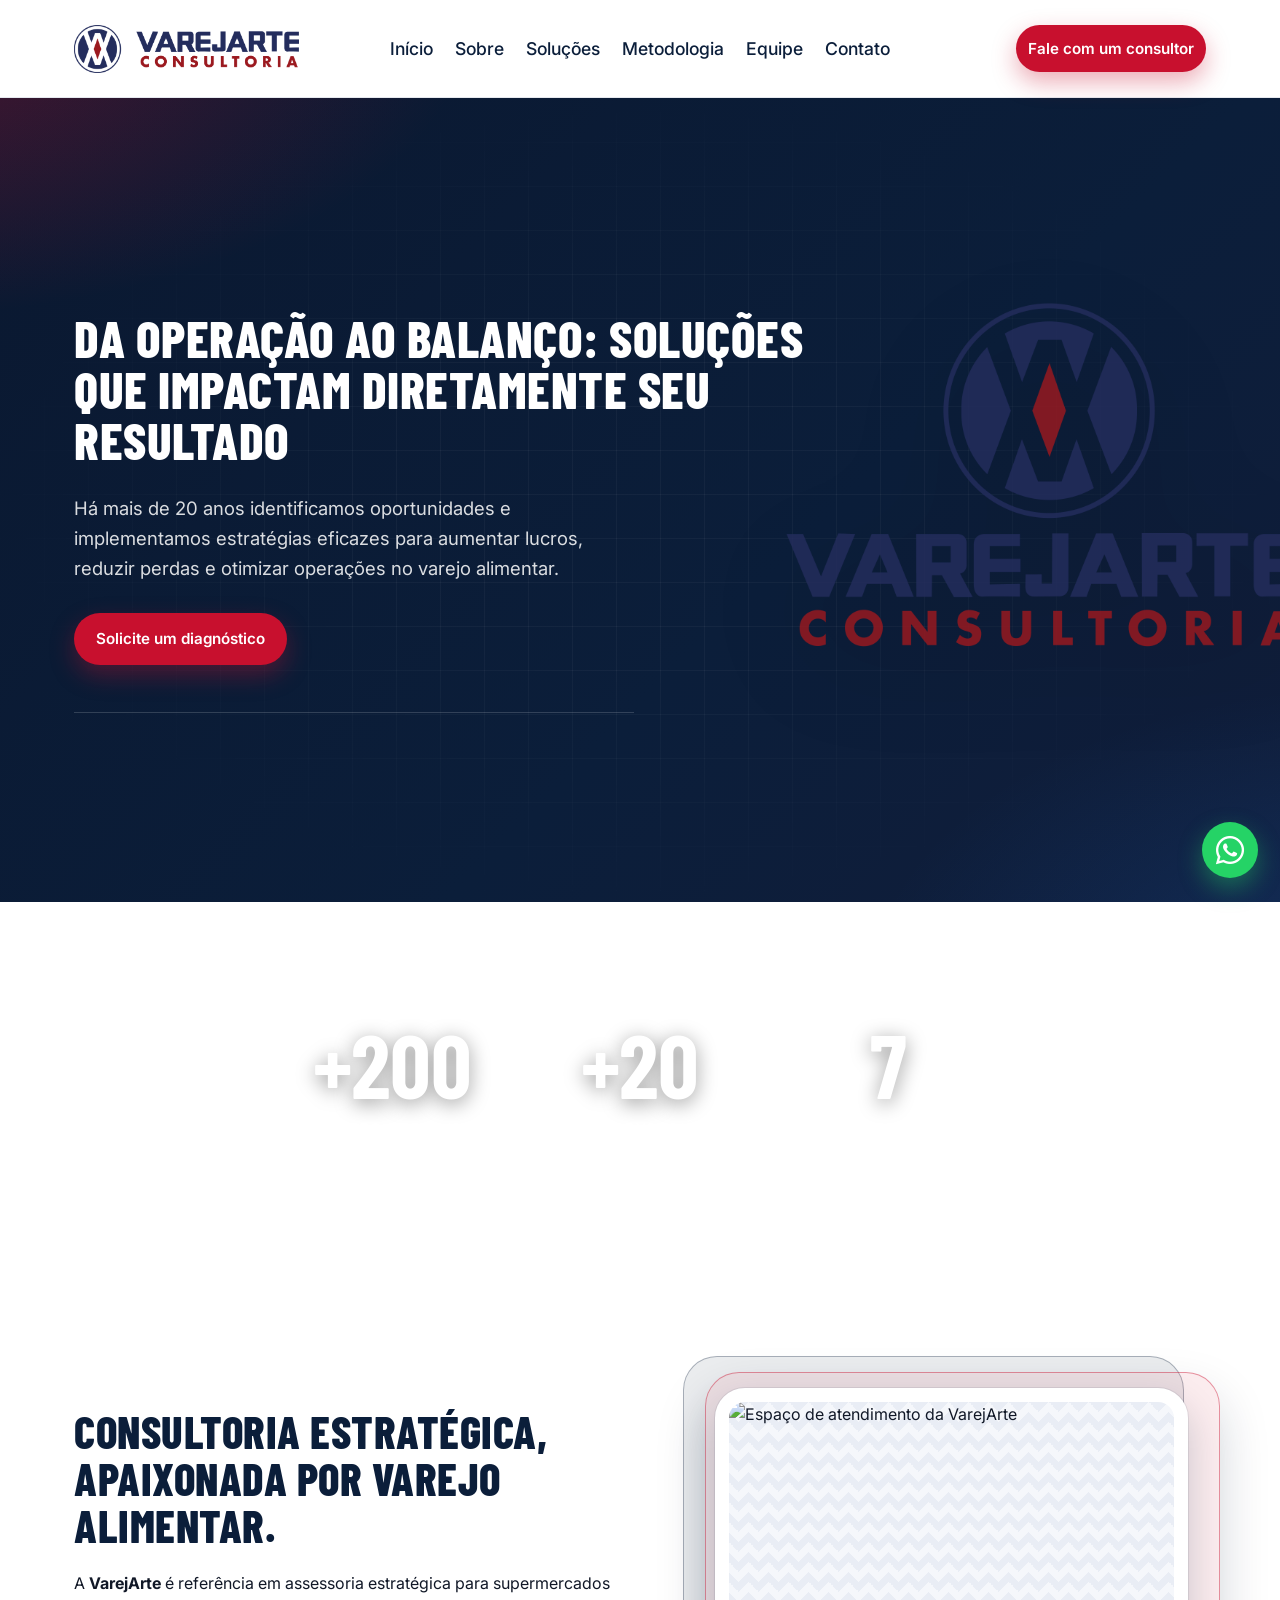
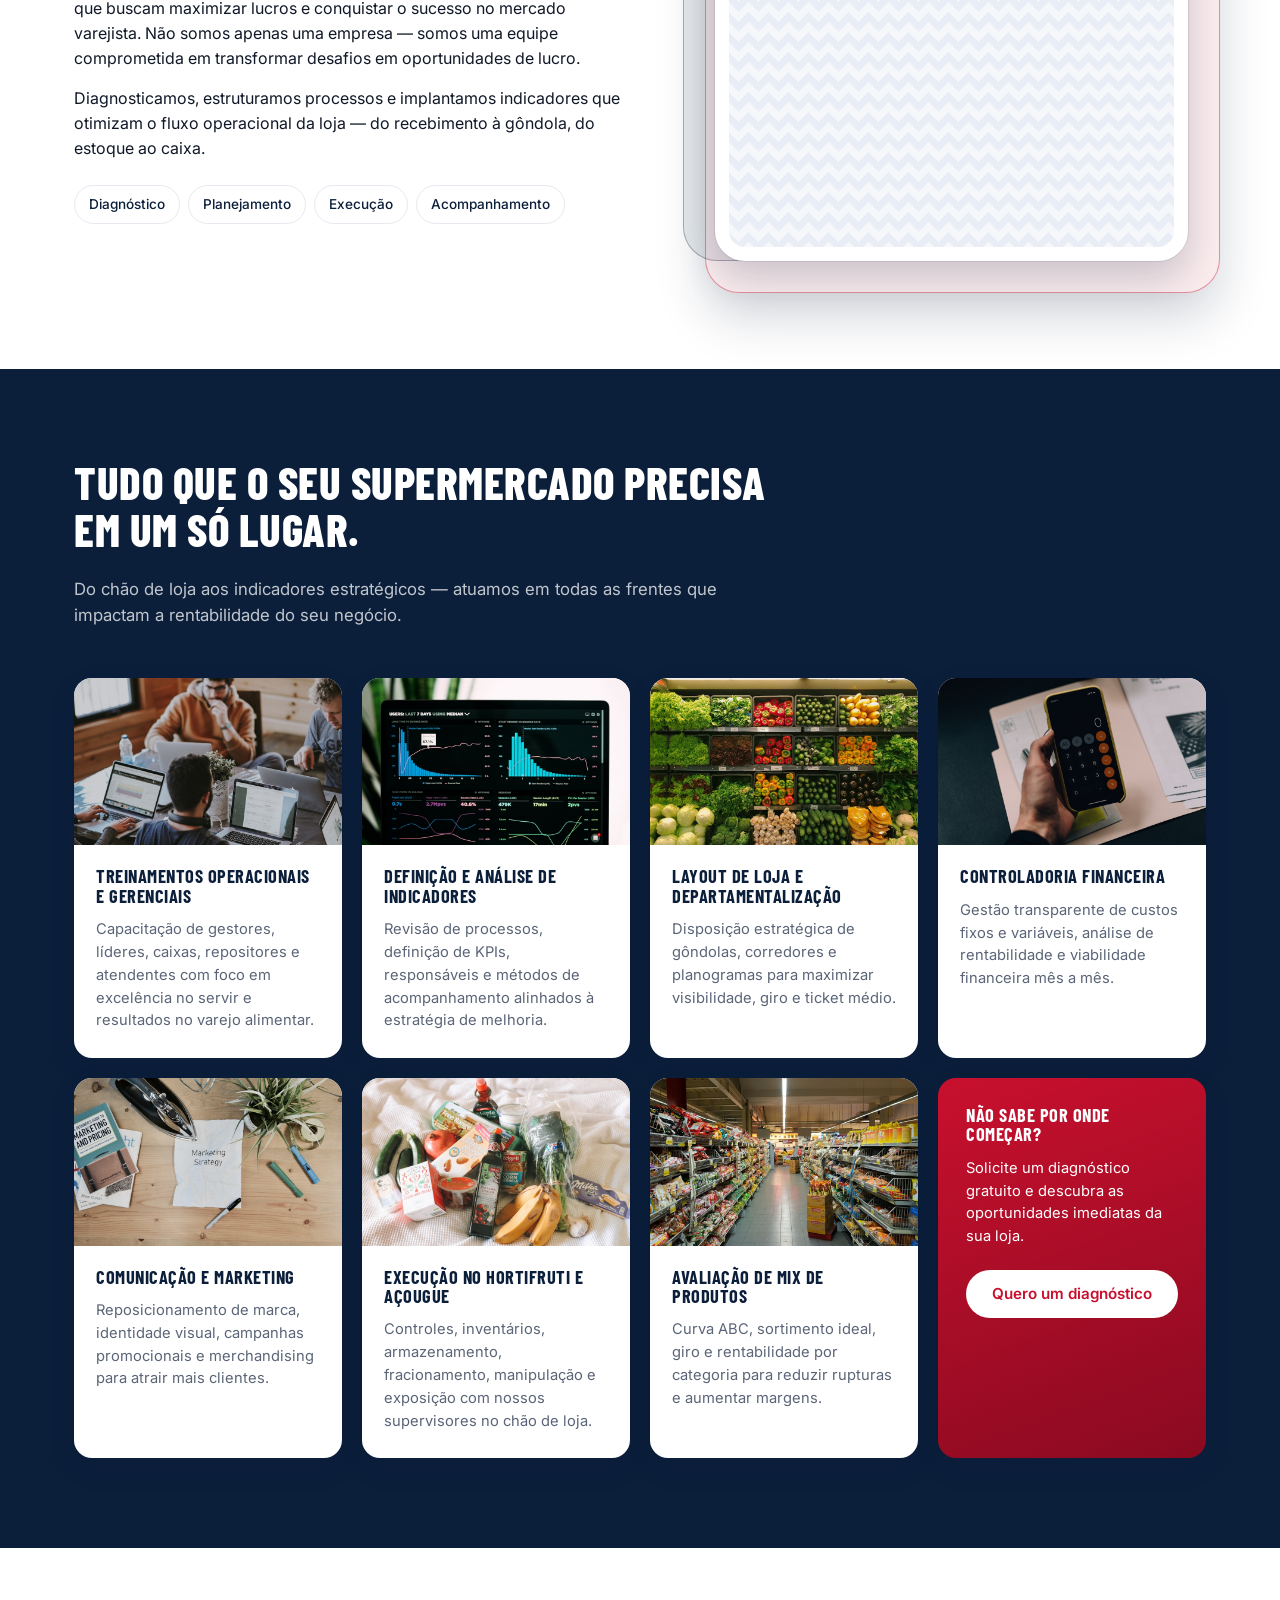
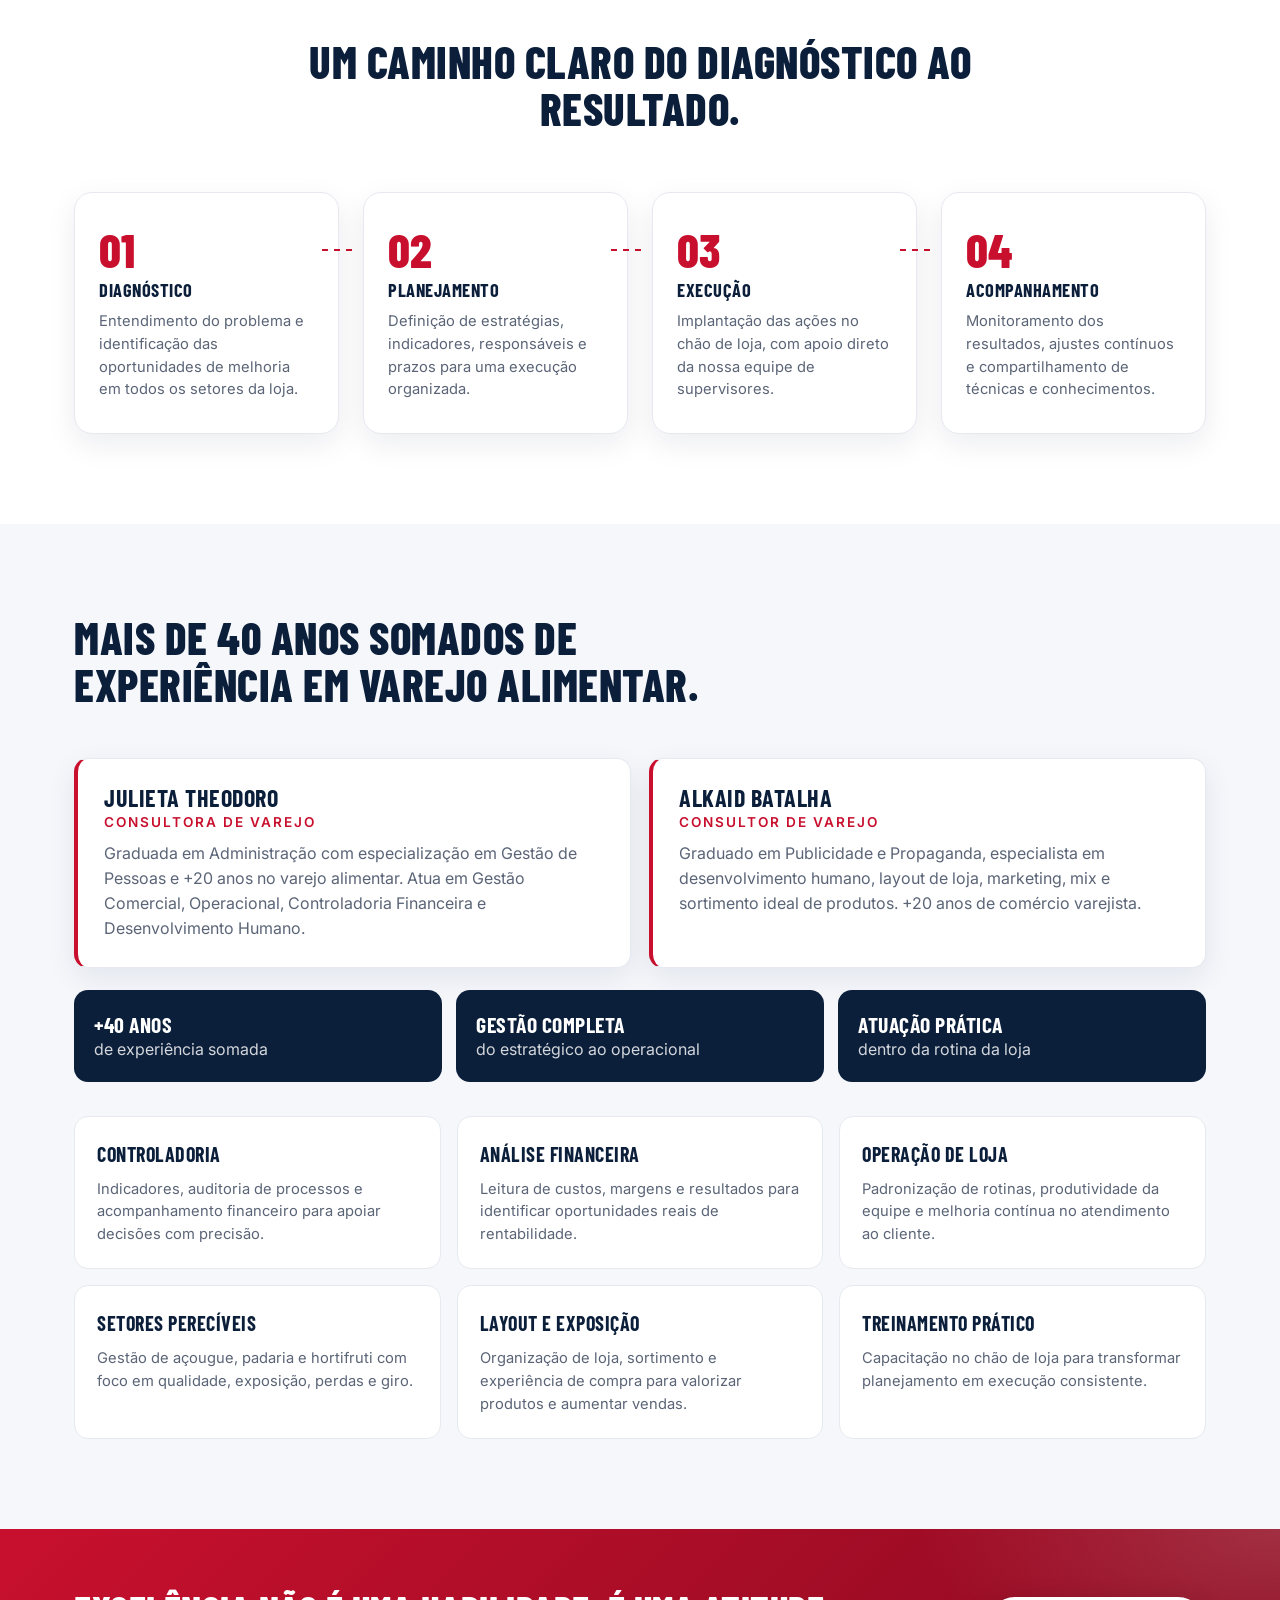
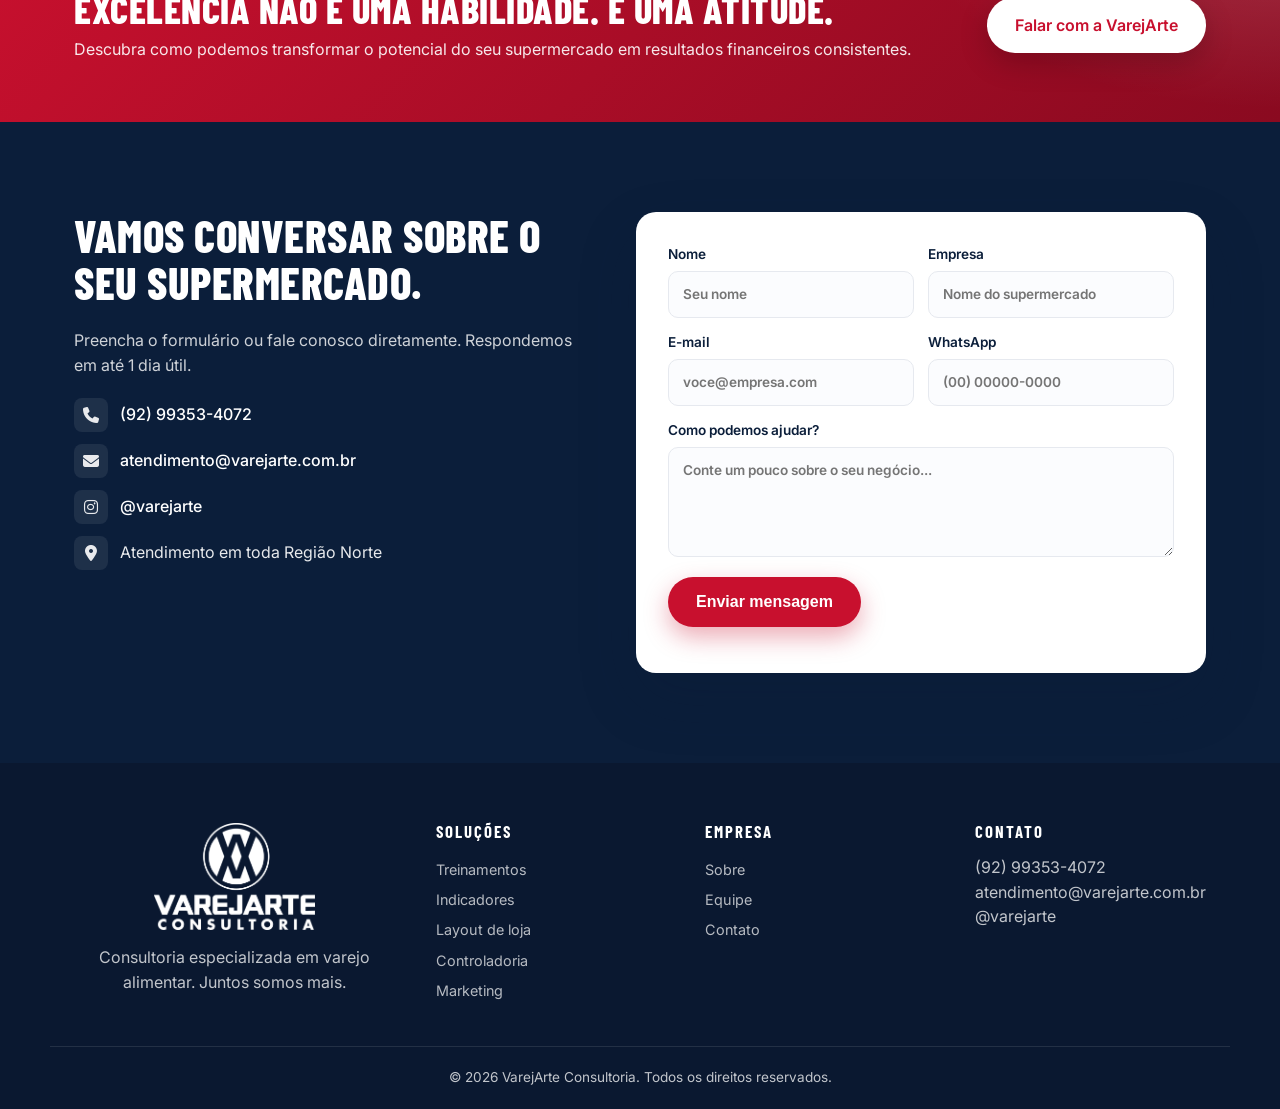
==== commit d5979da3: "update files via upload" ====
--- a/index.html
+++ b/index.html
@@ -21,6 +21,7 @@
         <img class="brand__logo" src="./capy.png" alt="VarejArte Consultoria" />
       </a>
       <nav class="nav__links">
+        <a href="#topo">Início</a>
         <a href="#sobre">Sobre</a>
         <a href="#solucoes">Soluções</a>
         <a href="#metodologia">Metodologia</a>
@@ -37,23 +38,15 @@
     <div class="hero__bg" aria-hidden="true"></div>
     <div class="container hero__grid">
       <div class="hero__content">
-        <h1>Transformamos o potencial do seu <span class="hl">supermercado</span> em resultados financeiros
-          consistentes.</h1>
+        <h1>Da operação ao balanço: soluções que impactam diretamente seu resultado</h1>
         <p class="lead">Há mais de 20 anos identificamos oportunidades e implementamos estratégias eficazes para
           aumentar lucros, reduzir perdas e otimizar operações no varejo alimentar.</p>
         <div class="hero__cta">
           <a href="#contato" class="btn btn--primary">Solicite um diagnóstico</a>
-          <a href="#solucoes" class="btn btn--ghost">Nossas soluções →</a>
-        </div>
-      </div>
-      <div class="hero__media">
-        <img src="" alt="VarejArte Consultoria" class="ph" />
-        <div class="hero__badge">
-          <div>
-            <strong>Juntos somos mais!</strong>
-            <span>Consultoria especializada em varejo alimentar</span>
-          </div>
-        </div>
+        </div>
+      </div>
+      <div class="hero__brand" aria-label="VarejArte Consultoria">
+        <img src="logo-hero.png" alt="VarejArte Consultoria">
       </div>
     </div>
   </section>
@@ -217,9 +210,6 @@
       </div>
 
       <div class="team">
-        <div class="team__lead">
-          <img src="" alt="Equipe VarejArte" class="ph" />
-        </div>
         <div class="team__intro">
           <article>
             <h3>Julieta Theodoro</h3>
@@ -234,15 +224,38 @@
               mix e sortimento ideal de produtos. +20 anos de comércio varejista.</p>
           </article>
         </div>
+        <div class="team__highlights" aria-label="Diferenciais da equipe">
+          <span><strong>+40 anos</strong> de experiência somada</span>
+          <span><strong>Gestão completa</strong> do estratégico ao operacional</span>
+          <span><strong>Atuação prática</strong> dentro da rotina da loja</span>
+        </div>
       </div>
 
       <div class="staff">
-        <div class="staff__item"><strong>Tays Leal</strong><span>Controller</span></div>
-        <div class="staff__item"><strong>Ingredes Carvalho</strong><span>Controller</span></div>
-        <div class="staff__item"><strong>Kênia Figueira</strong><span>Analista Financeiro</span></div>
-        <div class="staff__item"><strong>Jaqueline dos Anjos</strong><span>Supervisora de Padaria</span></div>
-        <div class="staff__item"><strong>Keytson dos Santos</strong><span>Supervisor de Açougue</span></div>
-        <div class="staff__item"><strong>Emerson Silva</strong><span>Supervisor de Hortifruti</span></div>
+        <div class="staff__item">
+          <strong>Controladoria</strong>
+          <span>Indicadores, auditoria de processos e acompanhamento financeiro para apoiar decisões com precisão.</span>
+        </div>
+        <div class="staff__item">
+          <strong>Análise Financeira</strong>
+          <span>Leitura de custos, margens e resultados para identificar oportunidades reais de rentabilidade.</span>
+        </div>
+        <div class="staff__item">
+          <strong>Operação de Loja</strong>
+          <span>Padronização de rotinas, produtividade da equipe e melhoria contínua no atendimento ao cliente.</span>
+        </div>
+        <div class="staff__item">
+          <strong>Setores Perecíveis</strong>
+          <span>Gestão de açougue, padaria e hortifruti com foco em qualidade, exposição, perdas e giro.</span>
+        </div>
+        <div class="staff__item">
+          <strong>Layout e Exposição</strong>
+          <span>Organização de loja, sortimento e experiência de compra para valorizar produtos e aumentar vendas.</span>
+        </div>
+        <div class="staff__item">
+          <strong>Treinamento Prático</strong>
+          <span>Capacitação no chão de loja para transformar planejamento em execução consistente.</span>
+        </div>
       </div>
     </div>
   </section>
--- a/style.css
+++ b/style.css
@@ -12,6 +12,7 @@
   --shadow: 0 10px 30px rgba(11, 30, 58, .08);
   --shadow-lg: 0 25px 60px rgba(11, 30, 58, .18);
   --max: 1180px;
+  --nav-offset: 96px;
 }
 
 * {
@@ -19,7 +20,16 @@
 }
 
 html {
-  scroll-behavior: smooth
+  scroll-behavior: smooth;
+  scroll-padding-top: var(--nav-offset)
+}
+
+#sobre {
+  scroll-margin-top: 0px;
+}
+
+#equipe {
+  scroll-margin-top: -50px;
 }
 
 body {
@@ -252,10 +262,12 @@
 .hero {
   position: relative;
   overflow: hidden;
-  padding: 60px 0 80px;
+  padding: 76px 0 52px;
   background: var(--navy);
   color: #fff;
-  height: 100vh;
+  min-height: calc(100vh - var(--nav-offset));
+  display: flex;
+  align-items: center;
 }
 
 .hero__bg {
@@ -281,34 +293,66 @@
 .hero__grid {
   position: relative;
   display: grid;
-  grid-template-columns: 1.1fr .9fr;
-  gap: 60px;
-  align-items: center
+  grid-template-columns: minmax(0, 1.18fr) minmax(0, .82fr);
+  gap: clamp(42px, 5vw, 78px);
+  align-items: center;
+}
+
+.hero__content {
+  position: relative;
+  padding-bottom: 48px;
+  width: 100%;
+  max-width: 760px;
+}
+
+.hero__content::after {
+  content: "";
+  position: absolute;
+  left: 0;
+  bottom: 0;
+  width: min(100%, 560px);
+  height: 1px;
+  background: rgba(255, 255, 255, .16)
 }
 
 .hero__content h1 {
   color: #fff;
-  margin-top: 14px
+  margin: 0;
+  width:  120%;
+  font-size: clamp(2.85rem, 4vw, 4.05rem);
+  line-height: 1;
 }
 
 .hero__content .hl {
+  position: relative;
+  display: inline-block;
   color: var(--red-2);
-  background: linear-gradient(90deg, #ff5b78, #c8102e);
-  -webkit-background-clip: text;
-  background-clip: text;
-  color: transparent
+  padding-right: .05em
+}
+
+.hero__content .hl::after {
+  content: "";
+  position: absolute;
+  left: 0;
+  right: .08em;
+  bottom: .03em;
+  height: 3px;
+  background: currentColor;
+  opacity: .9
 }
 
 .lead {
   color: rgba(255, 255, 255, .85);
-  font-size: 1.1rem;
-  max-width: 52ch
+  font-size: 1.16rem;
+  max-width: 46ch;
+  margin-top: 28px;
+  line-height: 1.62;
 }
 
 .hero__cta {
   display: flex;
   gap: 14px;
-  margin: 26px 0 30px;
+  margin: 30px 0 0;
   flex-wrap: wrap
 }
 
@@ -320,6 +364,26 @@
 .hero__cta .btn--ghost:hover {
   background: #fff;
   color: var(--navy)
+}
+
+.hero__brand {
+  display: flex;
+  align-items: center;
+  justify-content: center;
+  min-height: 360px;
+  padding: 0;
+  transform: translateX(56px)
+}
+
+.hero__brand img {
+  display: block;
+  width: min(48vw, 590px);
+  max-width: none;
+  height: auto;
+  opacity: .82;
+  transform: none;
+  transform-origin: center;
+  filter: drop-shadow(0 30px 58px rgba(0, 0, 0, .2));
 }
 
 .hero__media {
@@ -379,7 +443,7 @@
   place-items: center;
   padding: 80px 0;
   background-image: linear-gradient(rgba(5, 20, 37, .58), rgba(5, 20, 37, .72)), url("./parallax.jpg");
-  background-position: center 150px;
+  background-position: center 100px;
   background-size: cover;
   background-attachment: fixed
 }
@@ -673,29 +737,23 @@
 /* TEAM */
 .team {
   display: grid;
-  grid-template-columns: .9fr 1.1fr;
-  gap: 50px;
-  align-items: center;
-  margin-bottom: 60px
-}
-
-.team__lead img {
-  border-radius: 20px;
-  box-shadow: var(--shadow-lg);
-  aspect-ratio: 4/5;
-  object-fit: cover;
-  width: 100%
+  gap: 22px;
+  margin-bottom: 34px
 }
 
 .team__intro {
-  display: flex;
-  flex-direction: column;
-  gap: 28px
+  display: grid;
+  grid-template-columns: repeat(2, 1fr);
+  gap: 18px
 }
 
 .team__intro article {
+  background: #fff;
+  border: 1px solid var(--border);
   border-left: 4px solid var(--red);
-  padding-left: 20px
+  border-radius: 14px;
+  box-shadow: var(--shadow);
+  padding: 26px
 }
 
 .team__intro h3 {
@@ -719,6 +777,32 @@
   margin: 0
 }
 
+.team__highlights {
+  display: grid;
+  grid-template-columns: repeat(3, 1fr);
+  gap: 14px
+}
+
+.team__highlights span {
+  background: var(--navy);
+  color: rgba(255, 255, 255, .82);
+  border-radius: 14px;
+  padding: 18px 20px;
+  min-height: 92px;
+  display: flex;
+  flex-direction: column;
+  justify-content: center;
+  line-height: 1.35
+}
+
+.team__highlights strong {
+  color: #fff;
+  font-family: 'Barlow Condensed', sans-serif;
+  font-size: 1.35rem;
+  text-transform: uppercase;
+  letter-spacing: .5px
+}
+
 .staff {
   display: grid;
   grid-template-columns: repeat(3, 1fr);
@@ -729,7 +813,8 @@
   background: #fff;
   border: 1px solid var(--border);
   border-radius: 14px;
-  padding: 20px
+  padding: 22px;
+  min-height: 148px
 }
 
 .staff__item strong {
@@ -742,8 +827,11 @@
 }
 
 .staff__item span {
+  display: block;
   color: var(--muted);
-  font-size: .88rem
+  font-size: .92rem;
+  line-height: 1.55;
+  margin-top: 8px
 }
 
 /* CTA BAND */
@@ -1084,6 +1172,10 @@
 
 /* Responsive */
 @media (max-width:960px) {
+  :root {
+    --nav-offset: 88px
+  }
+
   .nav__inner {
     display: flex
   }
@@ -1120,6 +1212,41 @@
     gap: 40px
   }
 
+  .hero {
+    min-height: auto;
+    padding: 68px 0 56px
+  }
+
+  .hero__content h1 {
+    max-width: 20ch;
+    font-size: clamp(2.45rem, 7vw, 3.7rem)
+  }
+
+  .hero__content {
+    padding-bottom: 34px;
+    max-width: 100%
+  }
+
+  .hero__brand {
+    min-height: auto;
+    justify-content: flex-start;
+    padding: 0;
+    transform: none
+  }
+
+  .hero__brand img {
+    width: min(82vw, 520px);
+    transform: none
+  }
+
+  .team__intro {
+    grid-template-columns: 1fr
+  }
+
+  .team__highlights {
+    grid-template-columns: 1fr
+  }
+
   .hero__media img {
     aspect-ratio: 4/3
   }
@@ -1161,9 +1288,38 @@
 }
 
 @media (max-width:560px) {
+  :root {
+    --nav-offset: 76px
+  }
+
   .brand__logo {
     width: 165px;
     height: 42px
+  }
+
+  .hero {
+    padding: 44px 0 48px
+  }
+
+  .hero__content h1 {
+    max-width: 16ch;
+    font-size: clamp(2.05rem, 8.6vw, 2.9rem);
+    line-height: 1
+  }
+
+  .hero__content {
+    padding-bottom: 28px
+  }
+
+  .lead {
+    font-size: 1rem;
+    line-height: 1.65;
+    margin-top: 24px
+  }
+
+  .hero__brand img {
+    width: min(88vw, 380px);
+    transform: none
   }
 
   .cards,
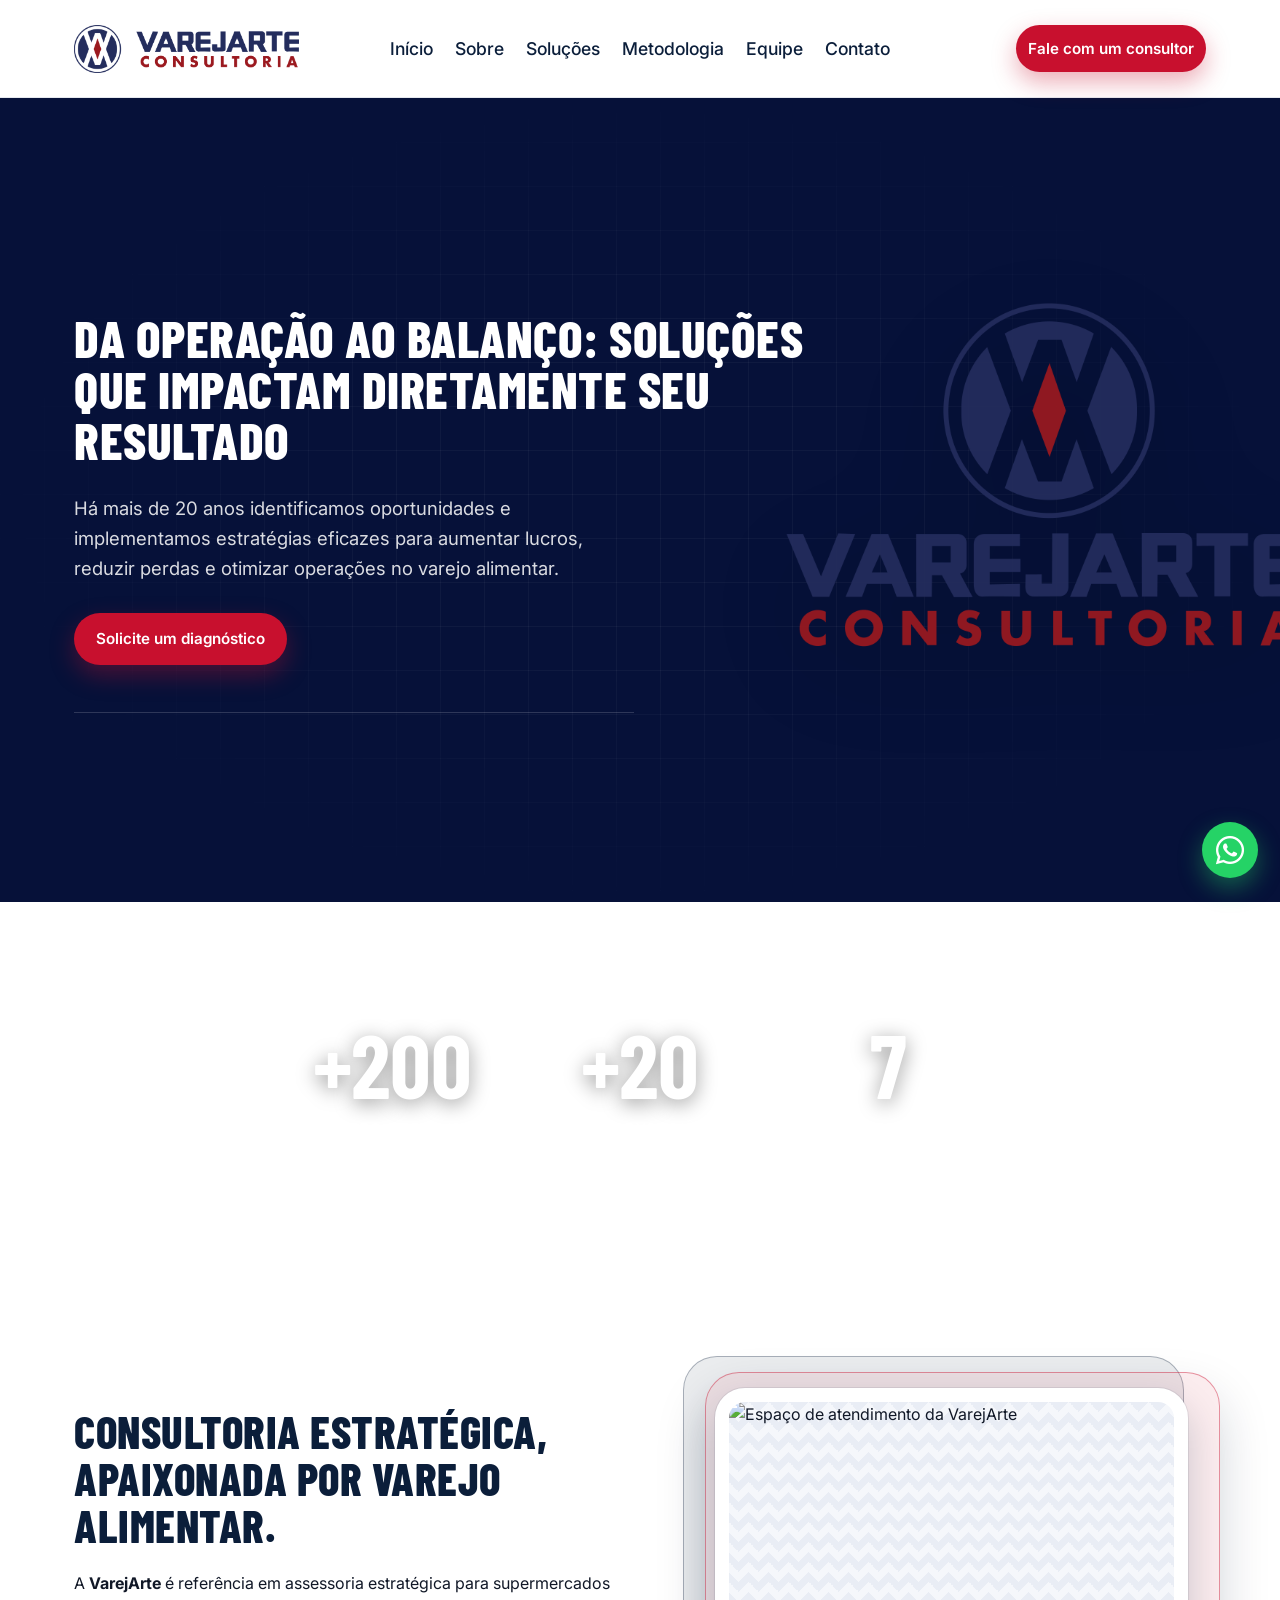
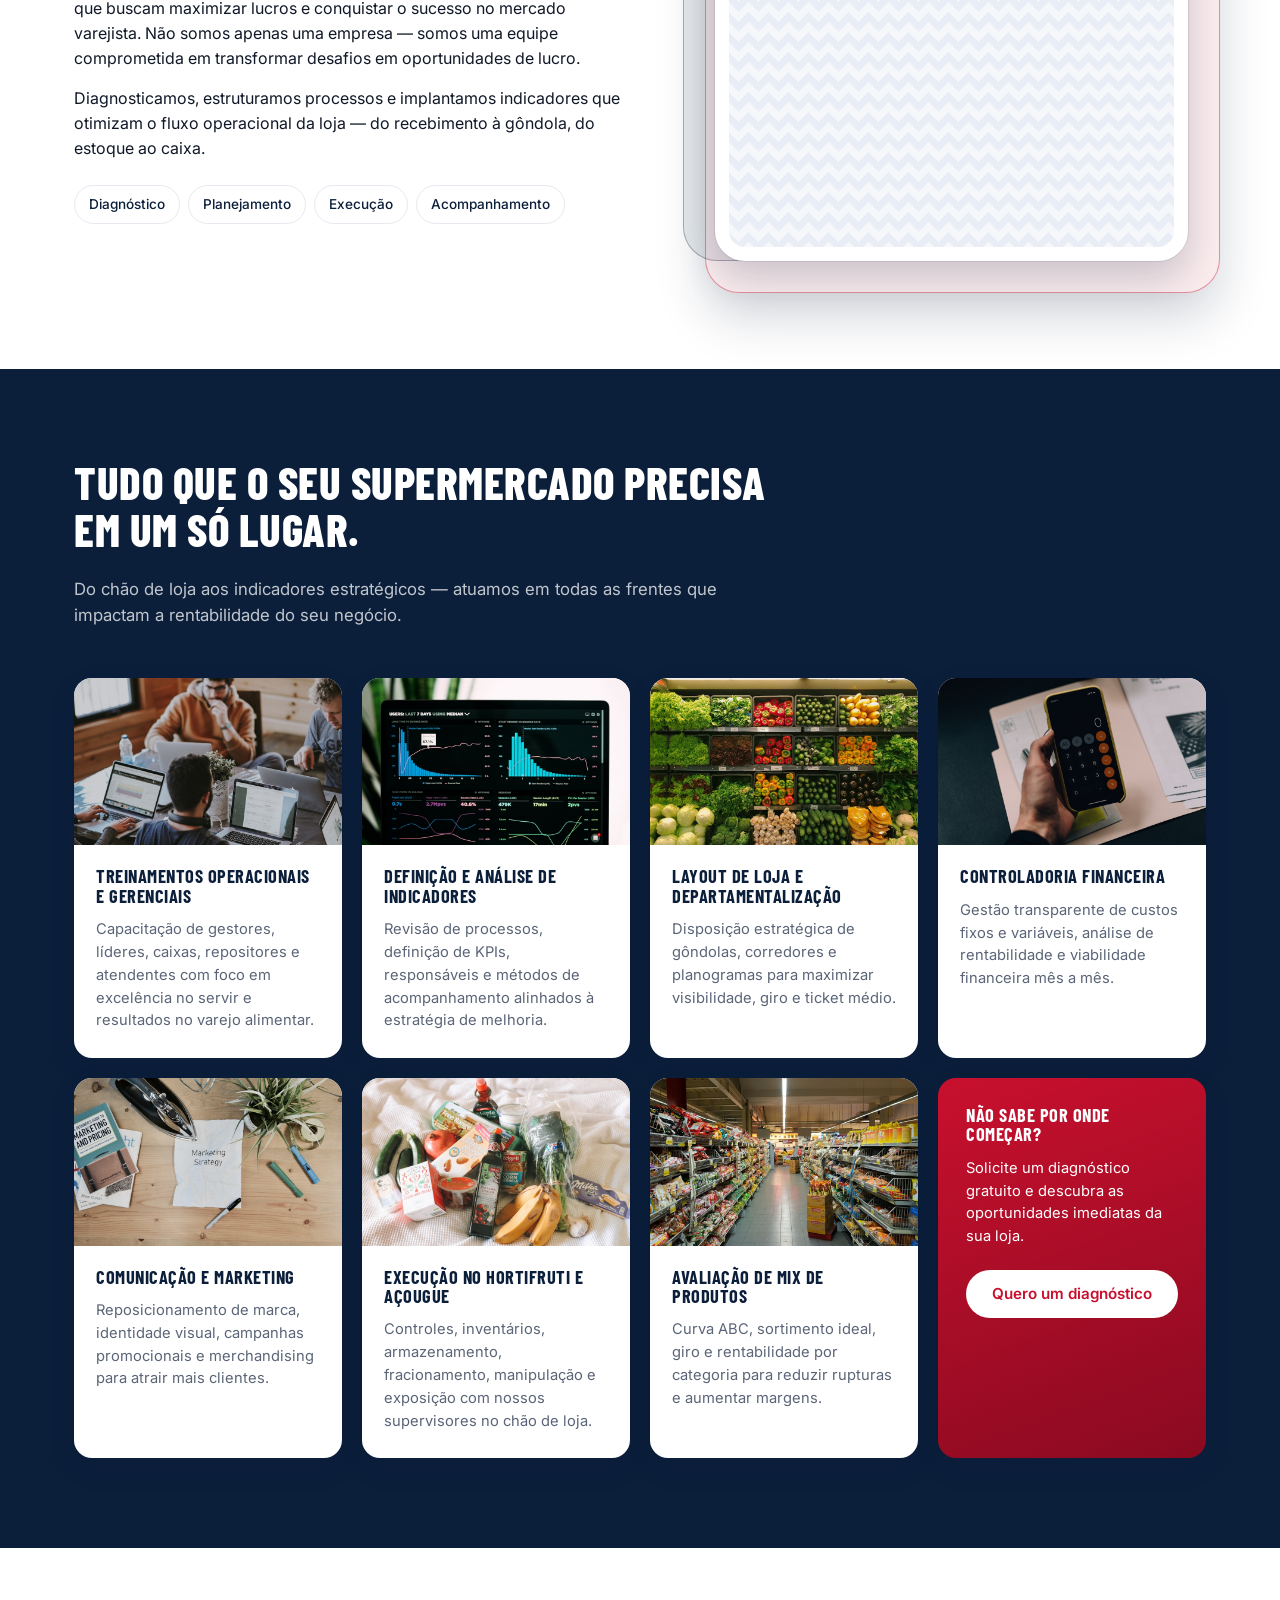
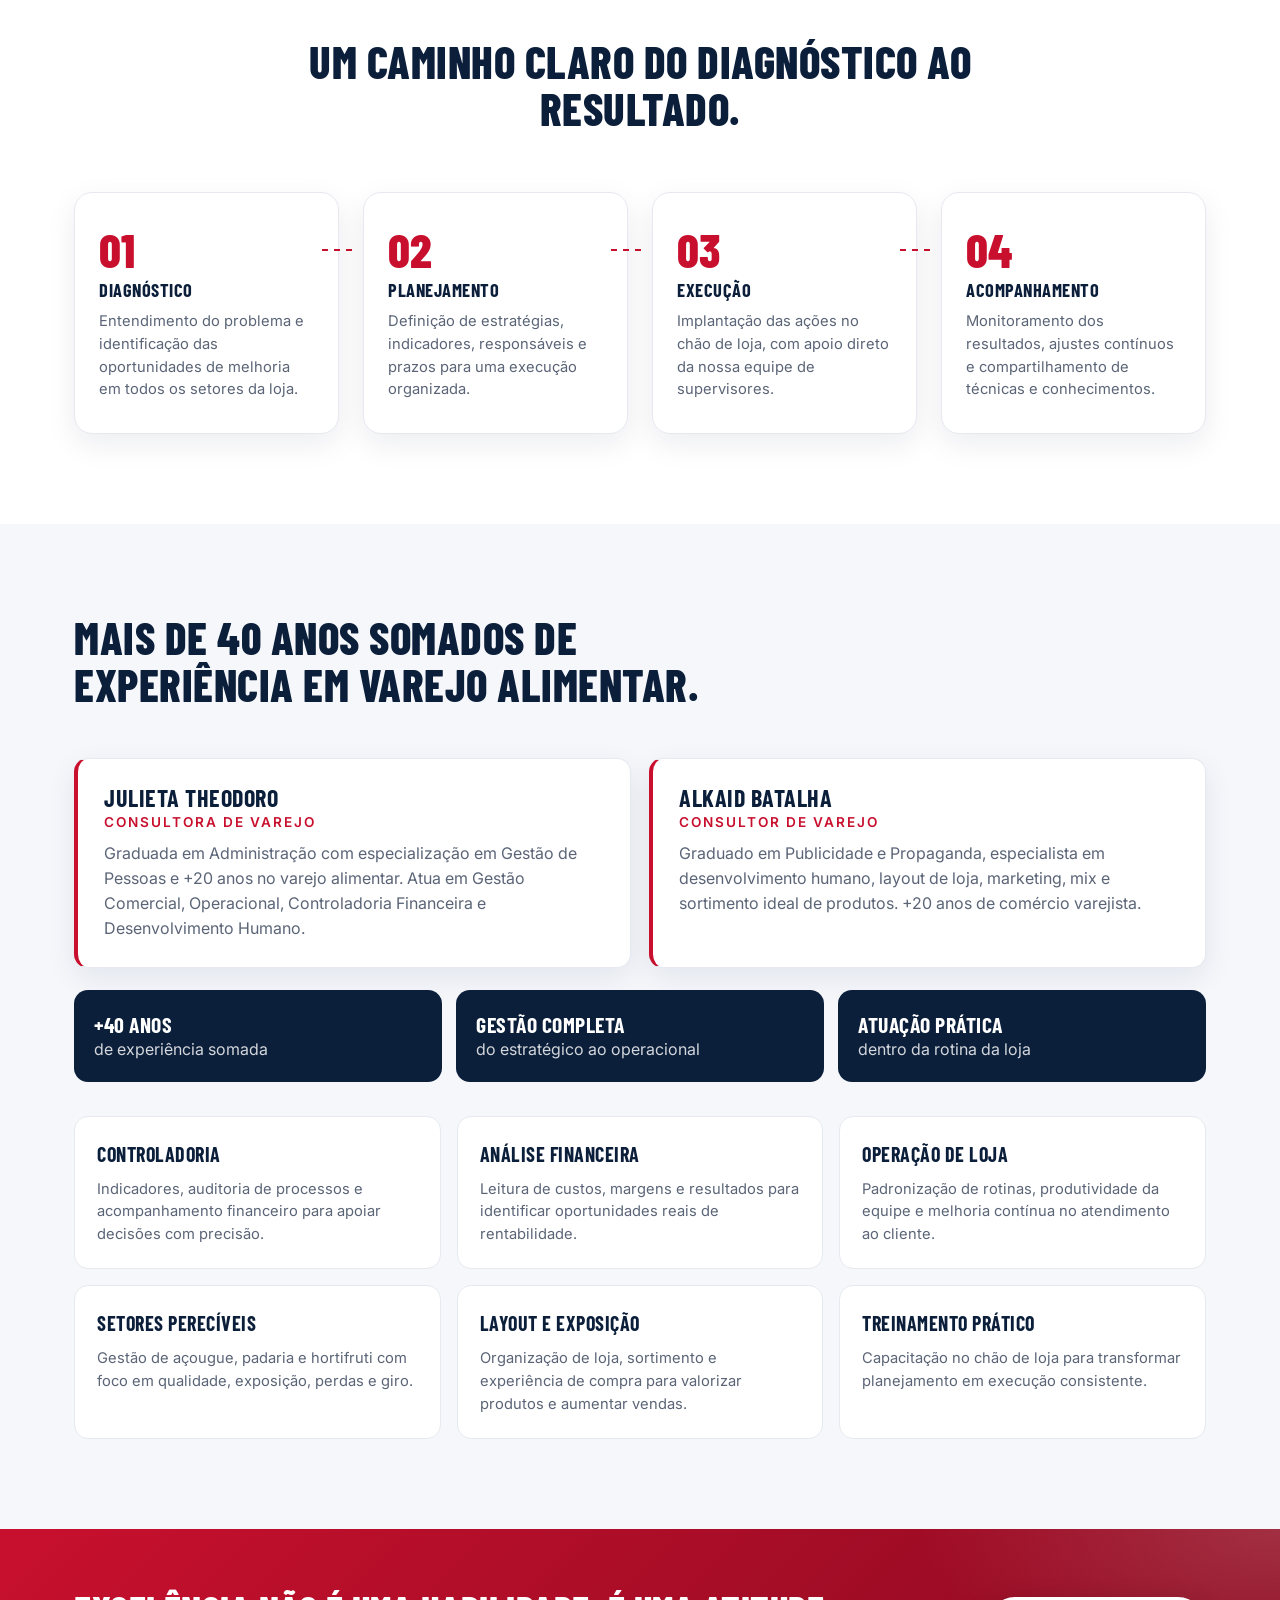
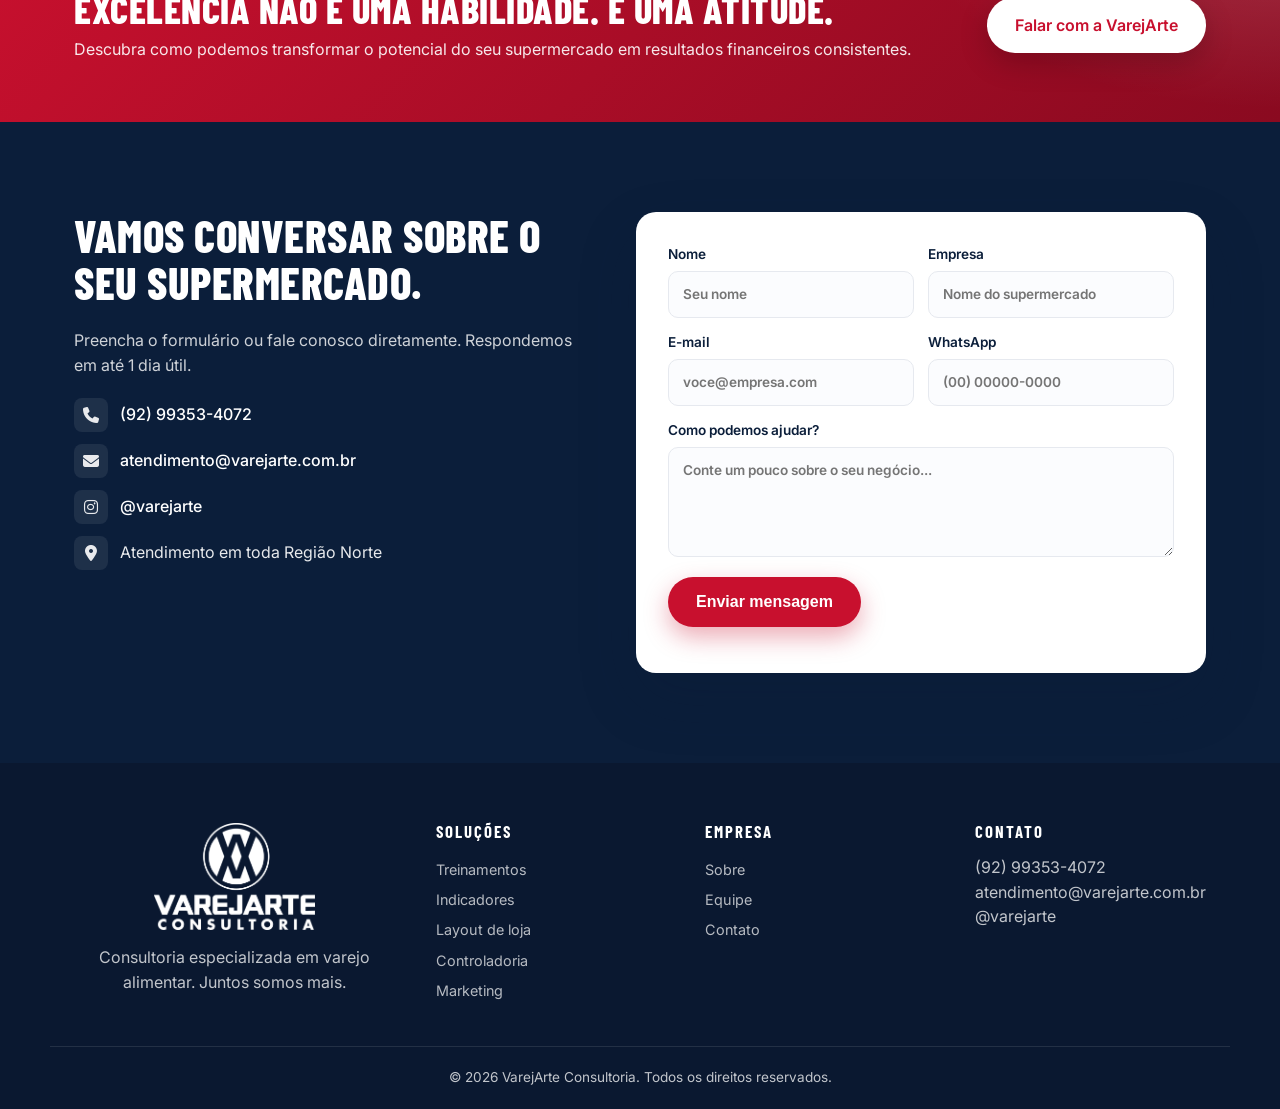
==== commit 8399f918: "update files via upload" ====
--- a/index.html
+++ b/index.html
@@ -12,13 +12,14 @@
     rel="stylesheet">
   <link rel="stylesheet" href="https://cdnjs.cloudflare.com/ajax/libs/font-awesome/6.7.2/css/all.min.css" />
   <link rel="stylesheet" href="./style.css" />
+  <link rel="icon" href="ico.png">
 </head>
 
 <body>
   <header class="nav" id="nav">
     <div class="container nav__inner">
       <a href="#topo" class="brand">
-        <img class="brand__logo" src="./capy.png" alt="VarejArte Consultoria" />
+        <img class="brand__logo" src="./capy.png" alt="Varejarte Consultoria" />
       </a>
       <nav class="nav__links">
         <a href="#topo">Início</a>
--- a/style.css
+++ b/style.css
@@ -273,10 +273,7 @@
 .hero__bg {
   position: absolute;
   inset: 0;
-  background:
-    radial-gradient(1000px 500px at -10% -10%, rgba(200, 16, 46, .35), transparent 60%),
-    radial-gradient(900px 500px at 110% 110%, rgba(23, 133, 255, .18), transparent 60%),
-    linear-gradient(135deg, #0a1830 0%, #0b1e3a 60%, #111d3a 100%);
+  background-color: rgba(2, 2, 56, 0.43);
 }
 
 .hero__bg::after {
@@ -380,7 +377,7 @@
   width: min(48vw, 590px);
   max-width: none;
   height: auto;
-  opacity: .82;
+  opacity: .92;
   transform: none;
   transform-origin: center;
   filter: drop-shadow(0 30px 58px rgba(0, 0, 0, .2));
@@ -1338,13 +1335,23 @@
   }
 
   .parallax-stats {
-    min-height: auto;
-    padding: 64px 0;
-    background-attachment: scroll
+    min-height: calc(100svh - var(--nav-offset));
+    padding: 56px 0;
+    background-attachment: scroll;
+    background-position: center center
   }
 
   .parallax-stats__list {
     grid-template-columns: 1fr;
-    gap: 42px
-  }
-}
+    gap: clamp(34px, 8vh, 48px)
+  }
+
+  .parallax-stats__list strong {
+    font-size: clamp(3.1rem, 14vw, 4.15rem)
+  }
+
+  .parallax-stats__list span {
+    margin-top: 10px;
+    font-size: .95rem
+  }
+}
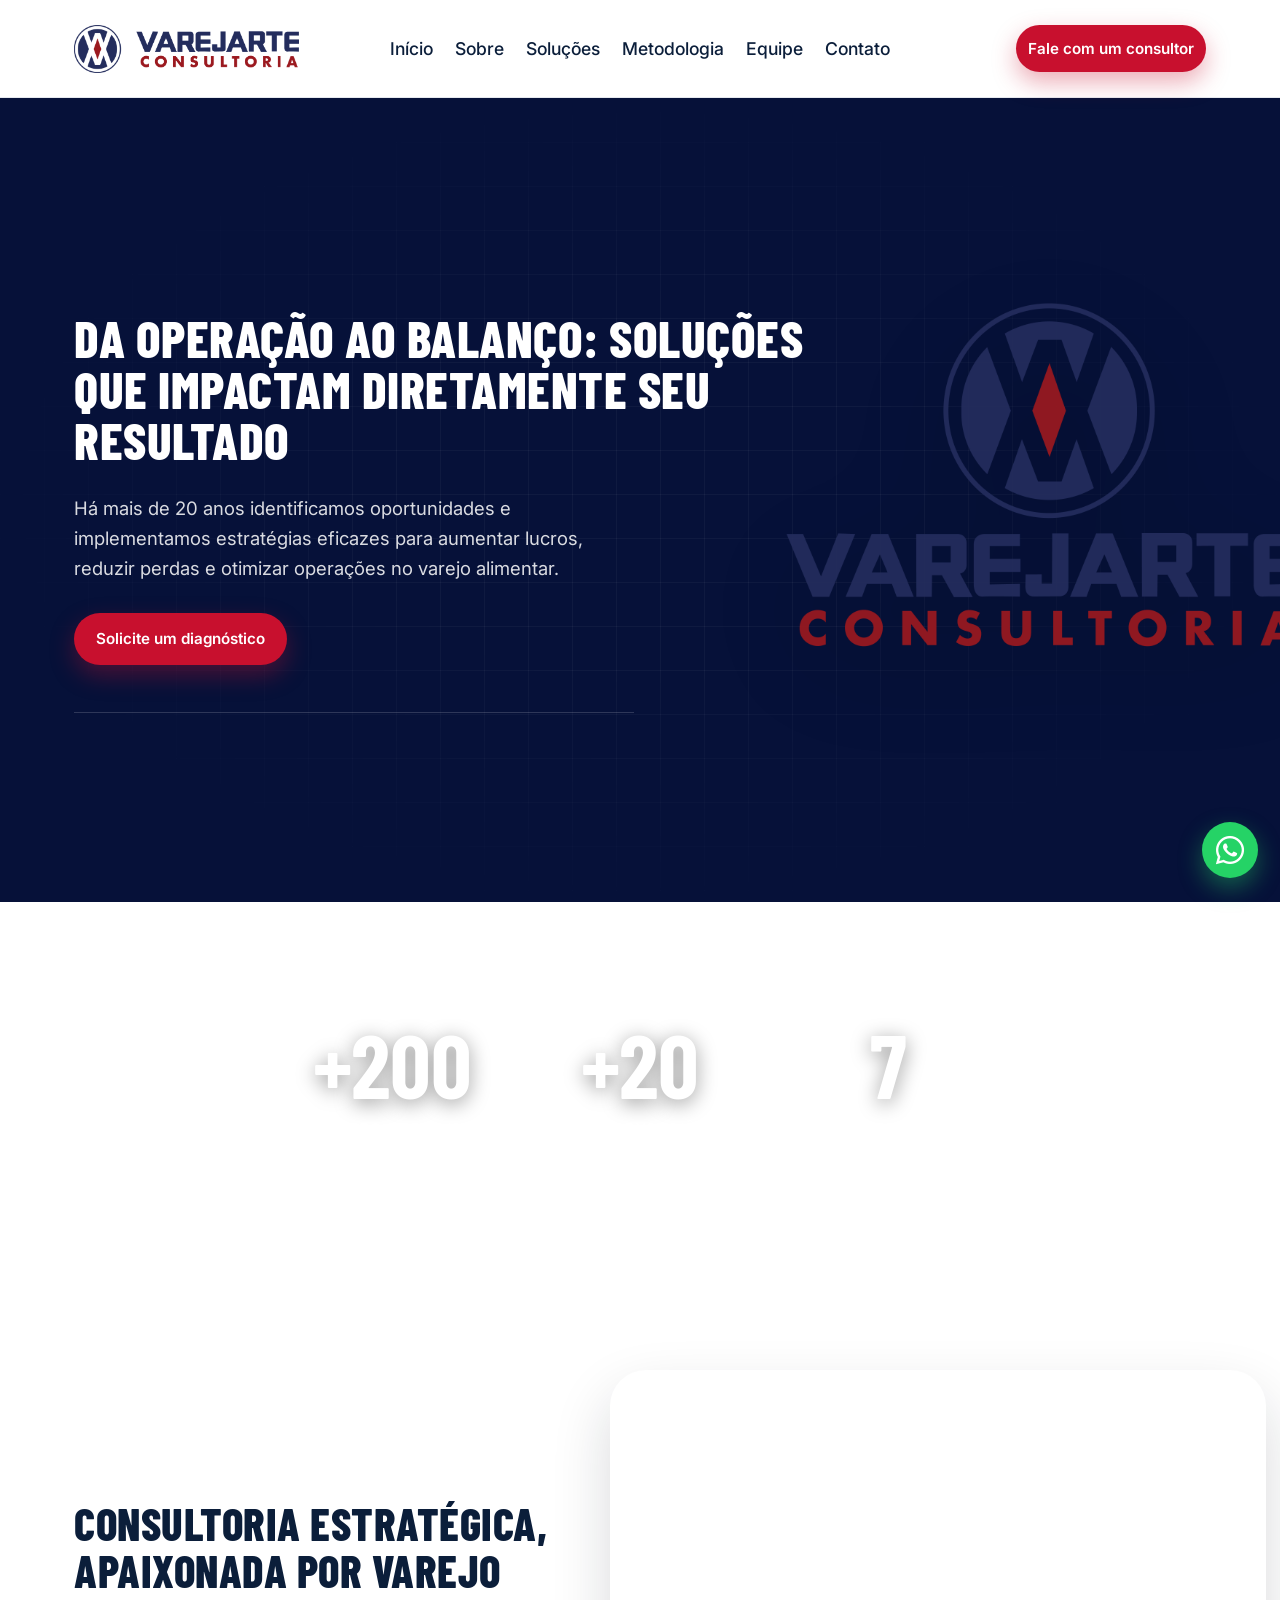
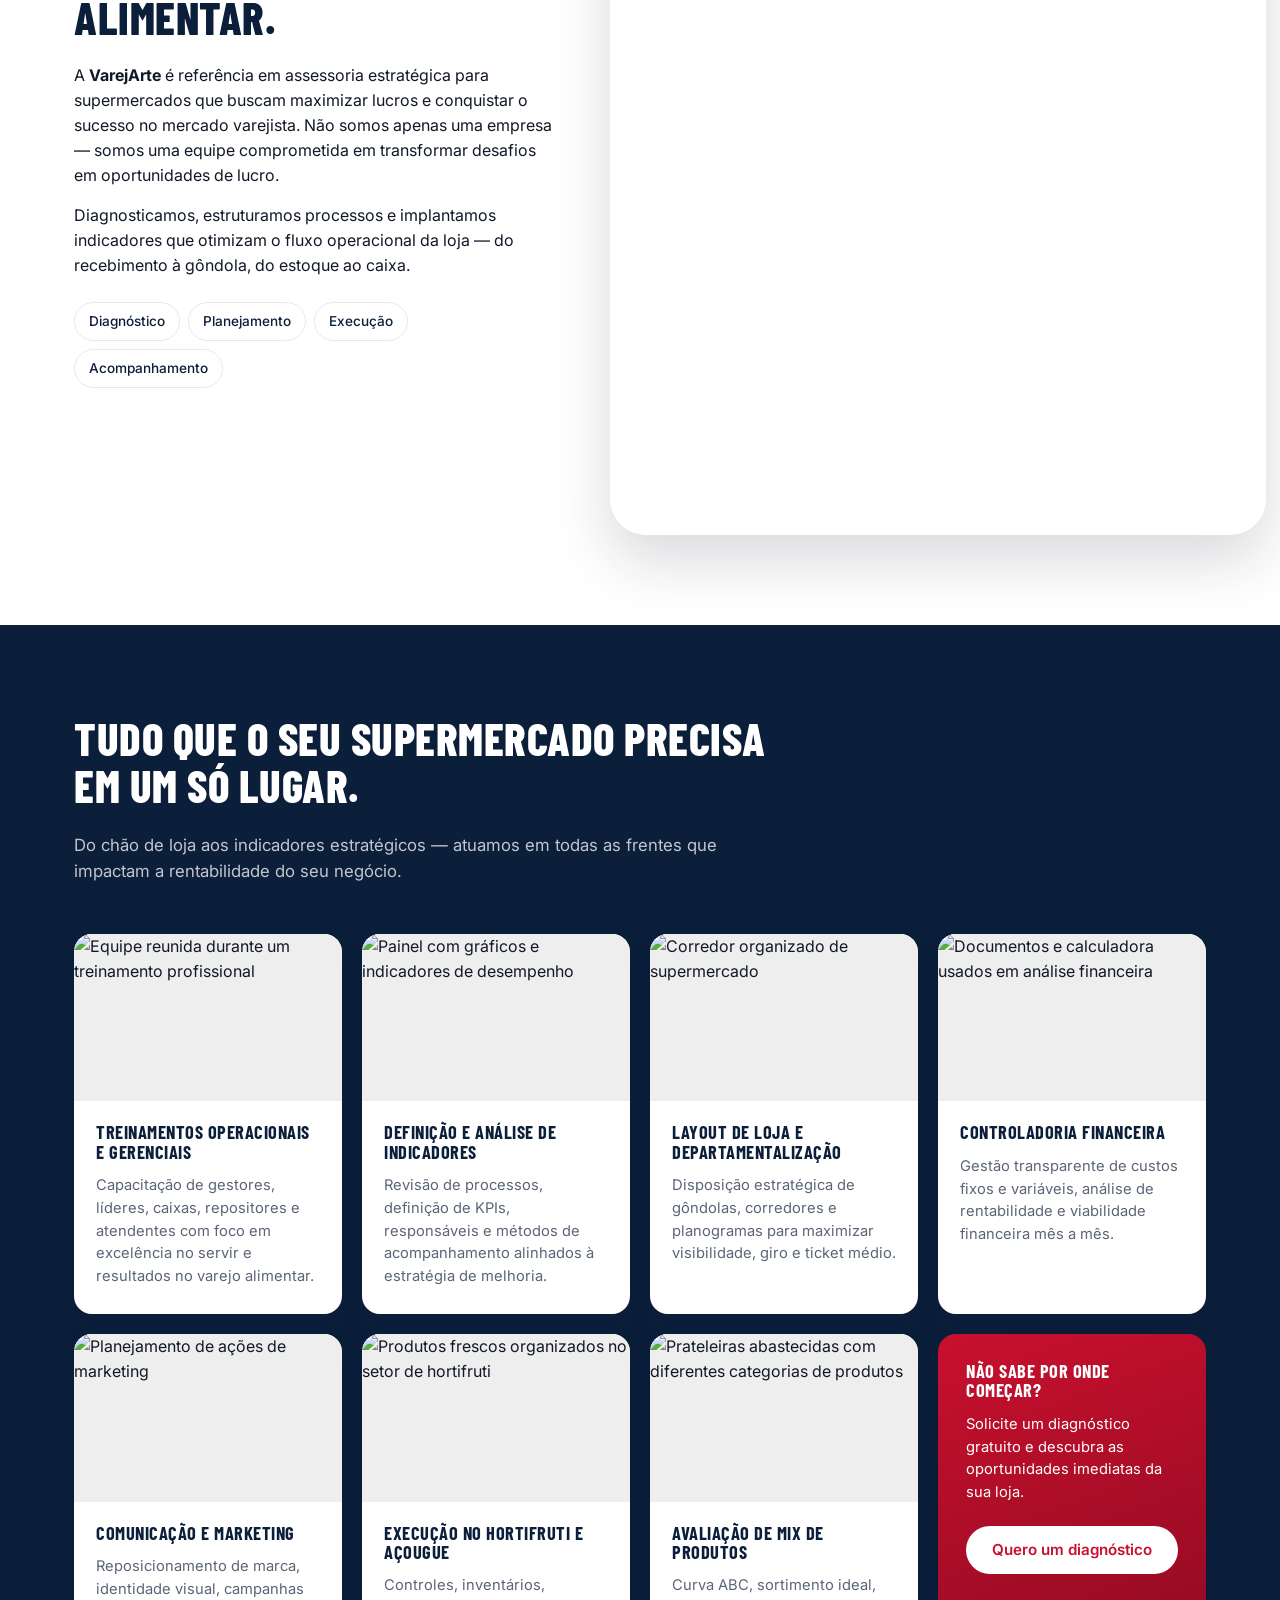
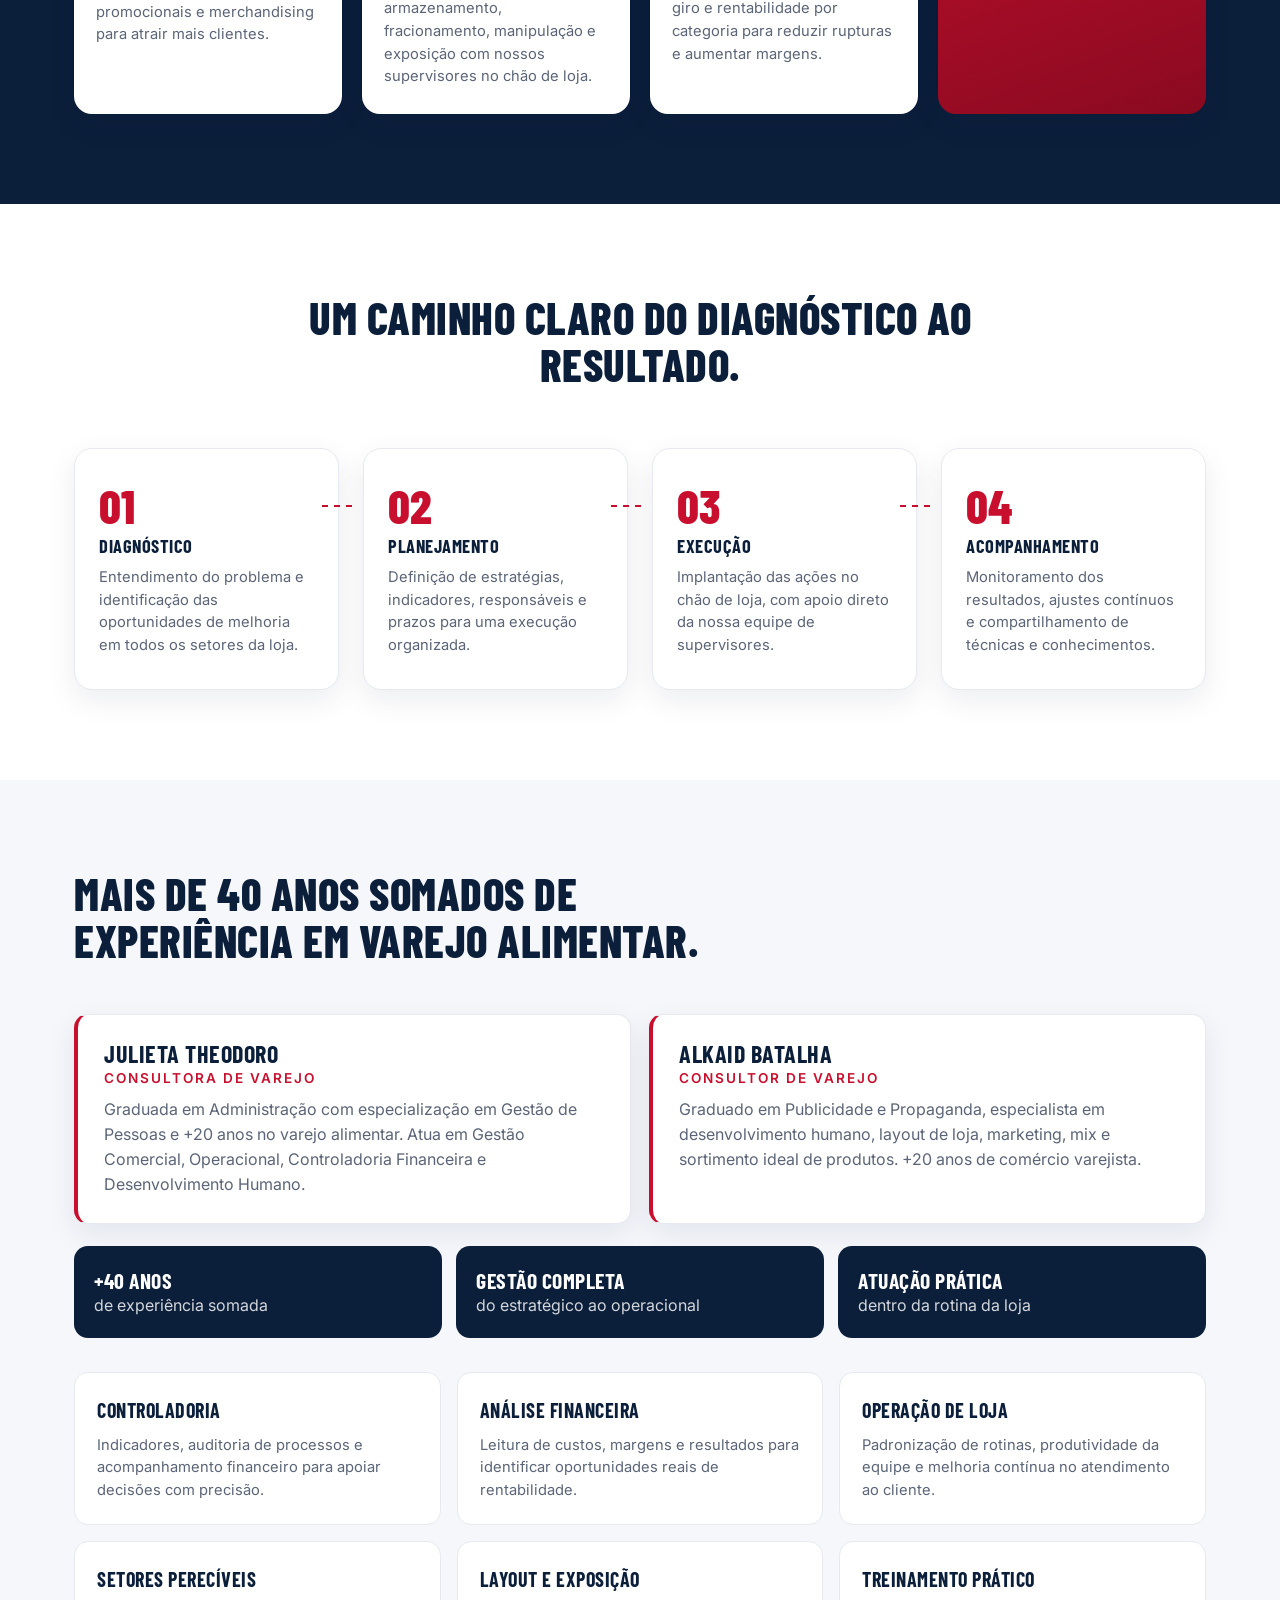
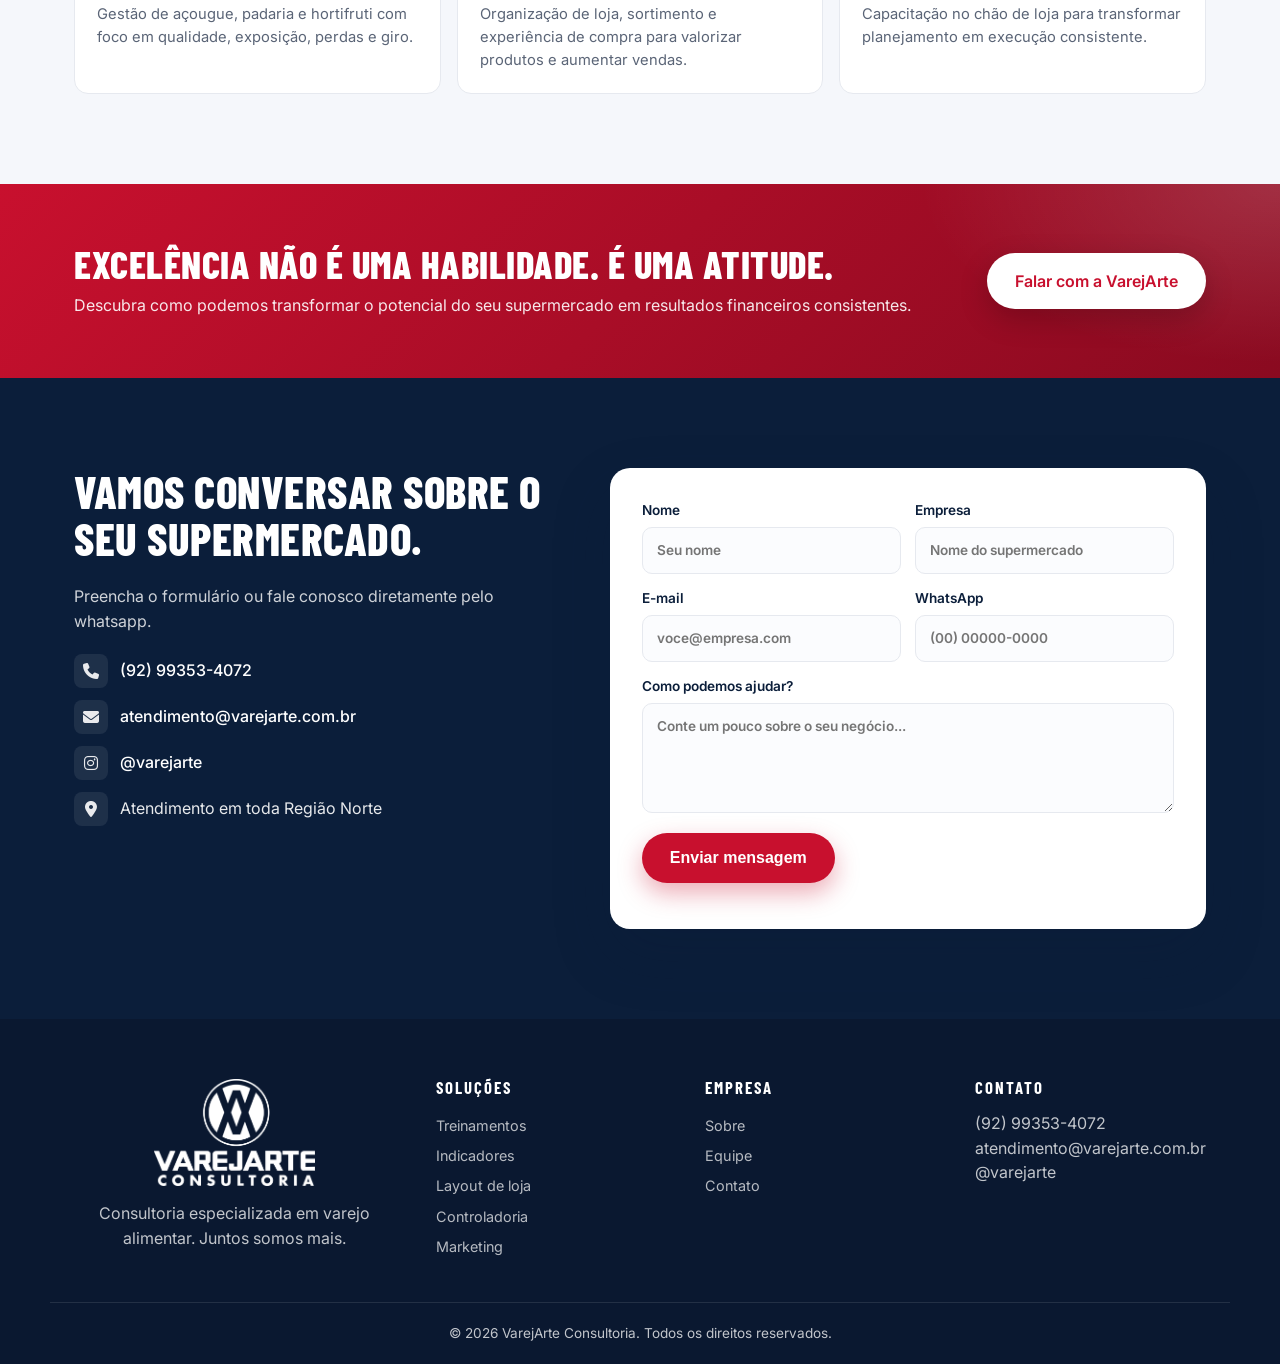
==== commit d8c02897: "update files via upload" ====
--- a/index.html
+++ b/index.html
@@ -78,8 +78,15 @@
           <span class="pill">Acompanhamento</span>
         </div>
       </div>
-      <div class="location-photo">
-        <img src="" alt="Espaço de atendimento da VarejArte" class="ph" />
+      <div class="location-photo about-slideshow" aria-label="Estrutura da VarejArte">
+        <img src="estrutura/foto1.jpg" alt="Estrutura da VarejArte" />
+        <img src="estrutura/foto2.jpg" alt="Estrutura da VarejArte" />
+        <img src="estrutura/foto3.jpg" alt="Estrutura da VarejArte" />
+        <img src="estrutura/foto4.jpg" alt="Estrutura da VarejArte" />
+        <img src="estrutura/foto5.jpg" alt="Estrutura da VarejArte" />
+        <img src="estrutura/foto6.jpg" alt="Estrutura da VarejArte" />
+        <img src="estrutura/foto7.jpg" alt="Estrutura da VarejArte" />
+        <img src="estrutura/foto8.jpg" alt="Estrutura da VarejArte" />
       </div>
     </div>
   </section>
@@ -94,7 +101,7 @@
 
       <div class="cards">
         <article class="card">
-          <div class="card__img"><img src="./images/services/treinamentos.jpg"
+          <div class="card__img"><img src="images/treinamentos.jpg"
               alt="Equipe reunida durante um treinamento profissional" loading="lazy"></div>
           <div class="card__body">
             <h3>Treinamentos Operacionais e Gerenciais</h3>
@@ -104,7 +111,7 @@
         </article>
 
         <article class="card">
-          <div class="card__img"><img src="./images/services/indicadores.jpg"
+          <div class="card__img"><img src="images/indicadores.jpg"
               alt="Painel com gráficos e indicadores de desempenho" loading="lazy"></div>
           <div class="card__body">
             <h3>Definição e Análise de Indicadores</h3>
@@ -114,7 +121,7 @@
         </article>
 
         <article class="card">
-          <div class="card__img"><img src="./images/services/layout.jpg" alt="Corredor organizado de supermercado"
+          <div class="card__img"><img src="images/layout.jpg" alt="Corredor organizado de supermercado"
               loading="lazy"></div>
           <div class="card__body">
             <h3>Layout de Loja e Departamentalização</h3>
@@ -124,7 +131,7 @@
         </article>
 
         <article class="card">
-          <div class="card__img"><img src="./images/services/controladoria.jpg"
+          <div class="card__img"><img src="images/controladoria.jpg"
               alt="Documentos e calculadora usados em análise financeira" loading="lazy"></div>
           <div class="card__body">
             <h3>Controladoria Financeira</h3>
@@ -134,7 +141,7 @@
         </article>
 
         <article class="card">
-          <div class="card__img"><img src="./images/services/marketing.jpg" alt="Planejamento de ações de marketing"
+          <div class="card__img"><img src="images/marketing.jpg" alt="Planejamento de ações de marketing"
               loading="lazy"></div>
           <div class="card__body">
             <h3>Comunicação e Marketing</h3>
@@ -144,7 +151,7 @@
         </article>
 
         <article class="card">
-          <div class="card__img"><img src="./images/services/hortifruti.jpg"
+          <div class="card__img"><img src="images/hortifruti.jpg"
               alt="Produtos frescos organizados no setor de hortifruti" loading="lazy"></div>
           <div class="card__body">
             <h3>Execução no Hortifruti e Açougue</h3>
@@ -154,7 +161,7 @@
         </article>
 
         <article class="card">
-          <div class="card__img"><img src="./images/services/mix-produtos.jpg"
+          <div class="card__img"><img src="images/mix-produtos.jpg"
               alt="Prateleiras abastecidas com diferentes categorias de produtos" loading="lazy"></div>
           <div class="card__body">
             <h3>Avaliação de Mix de Produtos</h3>
@@ -275,7 +282,7 @@
     <div class="container two-col two-col--contact">
       <div>
         <h2>Vamos conversar sobre o seu supermercado.</h2>
-        <p>Preencha o formulário ou fale conosco diretamente. Respondemos em até 1 dia útil.</p>
+        <p>Preencha o formulário ou fale conosco diretamente pelo whatsapp.</p>
 
         <ul class="contact-list">
           <li><span aria-hidden="true"><i class="fa-solid fa-phone"></i></span> <a href="tel:+5592993534072">(92)
--- a/style.css
+++ b/style.css
@@ -25,7 +25,7 @@
 }
 
 #sobre {
-  scroll-margin-top: 0px;
+  scroll-margin-top: -75px;
 }
 
 #equipe {
@@ -522,9 +522,9 @@
 
 .two-col {
   display: grid;
-  grid-template-columns: 1.05fr .95fr;
-  gap: 60px;
-  align-items: center
+  grid-template-columns: .9fr 1.1fr;
+  gap: 48px;
+  align-items: center;
 }
 
 .two-col--contact {
@@ -534,40 +534,93 @@
 .location-photo {
   position: relative;
   isolation: isolate;
-  width: min(100%, 560px);
+  width: min(110%, 920px);
+  aspect-ratio: 3/3.5;
   margin: 18px auto 0;
-  padding: 18px
-}
-
-.location-photo::before,
-.location-photo::after {
+  padding: 18px;
+  border-radius: 36px;
+  background: rgba(255, 255, 255, .78);
+  box-shadow: 0 26px 58px rgba(17, 24, 39, .16)
+}
+
+.location-photo::before {
   content: "";
   position: absolute;
-  border-radius: 34px;
+  inset: -10px;
+  border: 1px solid rgba(11, 30, 58, .08);
+  border-radius: 44px;
   z-index: -1
 }
 
-.location-photo::before {
-  inset: -14px 22px 18px -14px;
-  background: rgba(11, 30, 58, .08);
-  border: 1px solid rgba(11, 30, 58, .3)
-}
-
-.location-photo::after {
-  inset: 2px -14px -14px 8px;
-  background: rgba(200, 16, 46, .08);
-  border: 1px solid rgba(200, 16, 46, .42);
-  box-shadow: 0 24px 50px rgba(11, 30, 58, .18)
-}
-
 .location-photo img {
-  width: 100%;
-  aspect-ratio: 1;
+  position: absolute;
+  inset: 18px;
+  width: calc(100% - 36px);
+  height: calc(100% - 36px);
   object-fit: cover;
-  border: 14px solid #fff;
-  border-radius: 30px;
+  border: 10px solid #fff;
+  border-radius: 26px;
   background-color: var(--bg-soft);
-  box-shadow: 0 18px 38px rgba(11, 30, 58, .2), 0 0 0 1px rgba(11, 30, 58, .08)
+  box-shadow: 0 14px 28px rgba(17, 24, 39, .16)
+}
+
+.about-slideshow {
+  overflow: hidden;
+  background: #fff
+}
+
+.about-slideshow img {
+  animation: aboutSlideFade 48s ease-in-out infinite;
+  opacity: 0;
+  will-change: opacity
+}
+
+.about-slideshow img:not(:first-child) {
+  position: absolute
+}
+
+.about-slideshow img:nth-child(2) {
+  animation-delay: 6s
+}
+
+.about-slideshow img:nth-child(3) {
+  animation-delay: 12s
+}
+
+.about-slideshow img:nth-child(4) {
+  animation-delay: 18s
+}
+
+.about-slideshow img:nth-child(5) {
+  animation-delay: 24s
+}
+
+.about-slideshow img:nth-child(6) {
+  animation-delay: 30s
+}
+
+.about-slideshow img:nth-child(7) {
+  animation-delay: 36s
+}
+
+.about-slideshow img:nth-child(8) {
+  animation-delay: 42s
+}
+
+@keyframes aboutSlideFade {
+  0% {
+    opacity: 0
+  }
+
+  4%,
+  14% {
+    opacity: 1
+  }
+
+  18%,
+  100% {
+    opacity: 0
+  }
 }
 
 .pill-row {
@@ -1162,8 +1215,18 @@
   .steps__num,
   .staff__item,
   .team__intro article,
-  .pill {
+  .pill,
+  .about-slideshow img {
     transition: none
+  }
+
+  .about-slideshow img {
+    animation: none;
+    opacity: 1
+  }
+
+  .about-slideshow img:not(:first-child) {
+    display: none
   }
 }
 
@@ -1209,6 +1272,11 @@
     gap: 40px
   }
 
+  .location-photo {
+    width: 100%;
+    max-width: 760px
+  }
+
   .hero {
     min-height: auto;
     padding: 68px 0 56px
